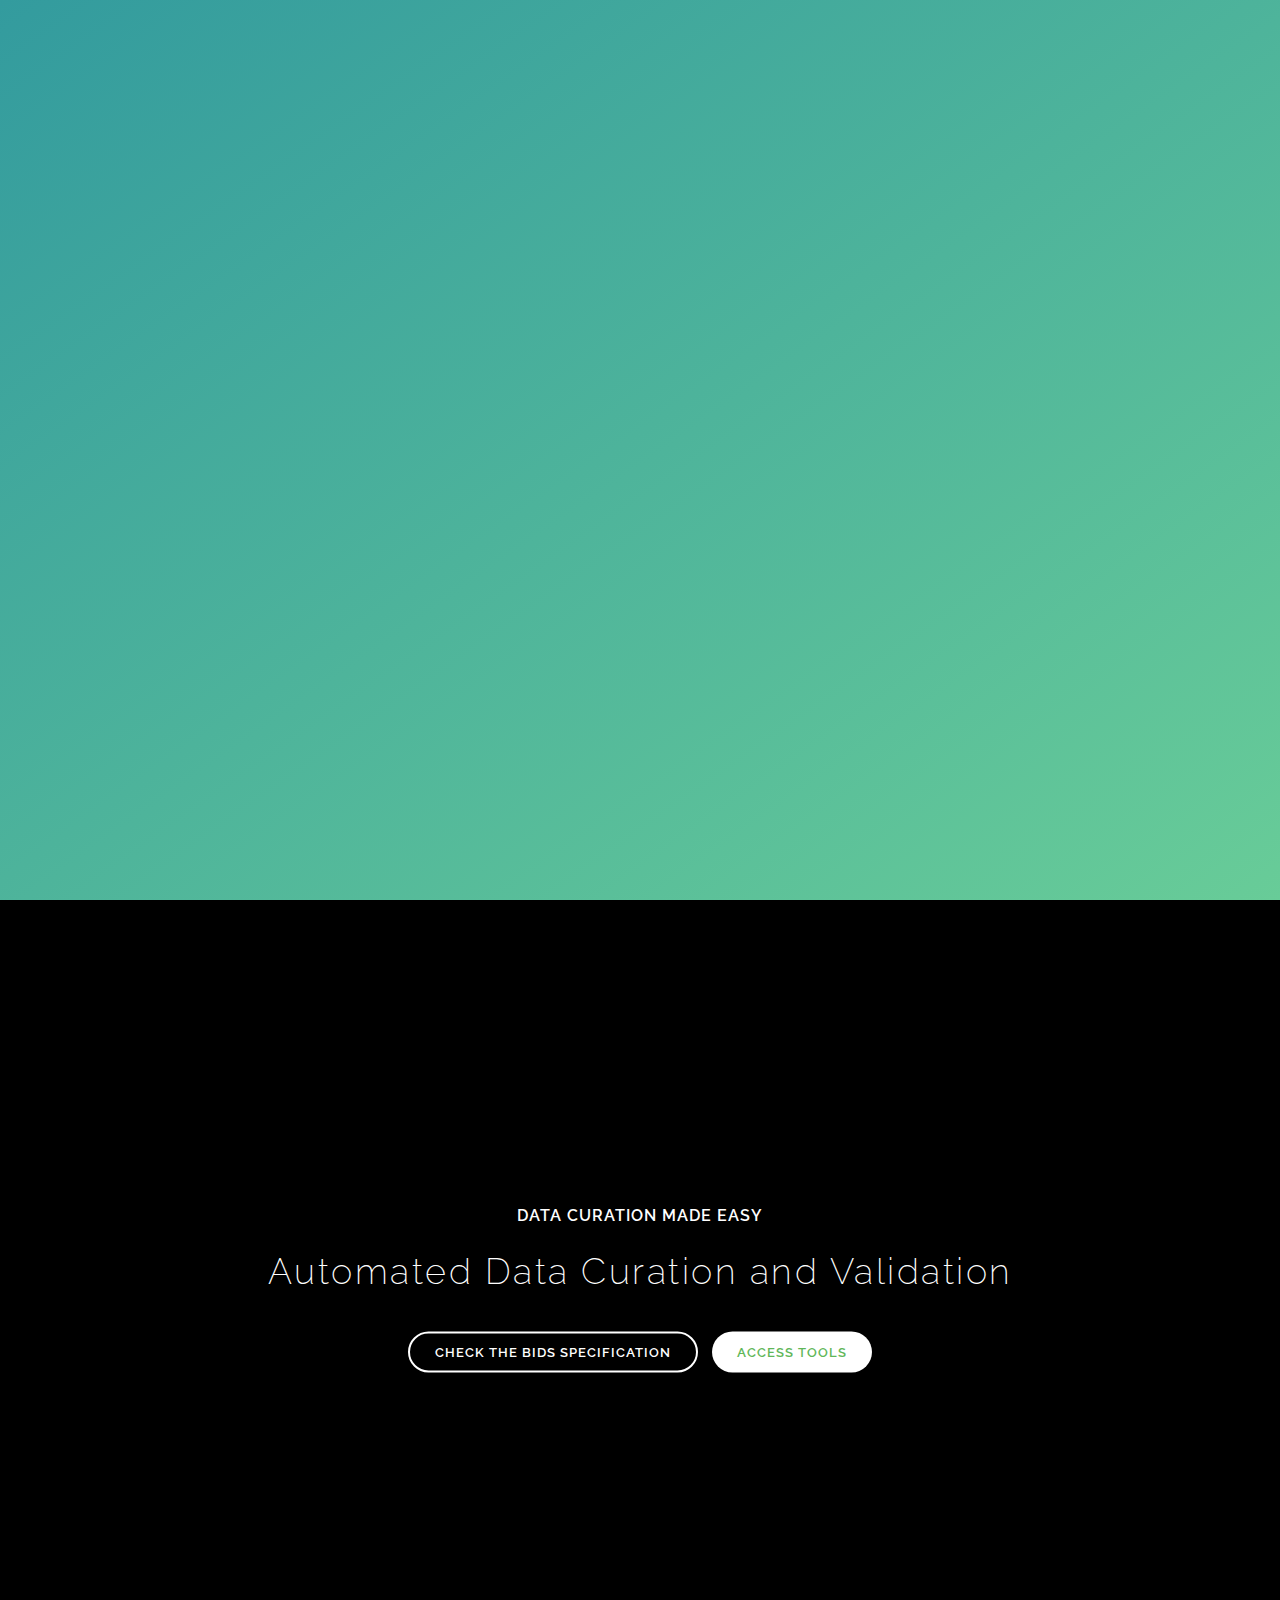
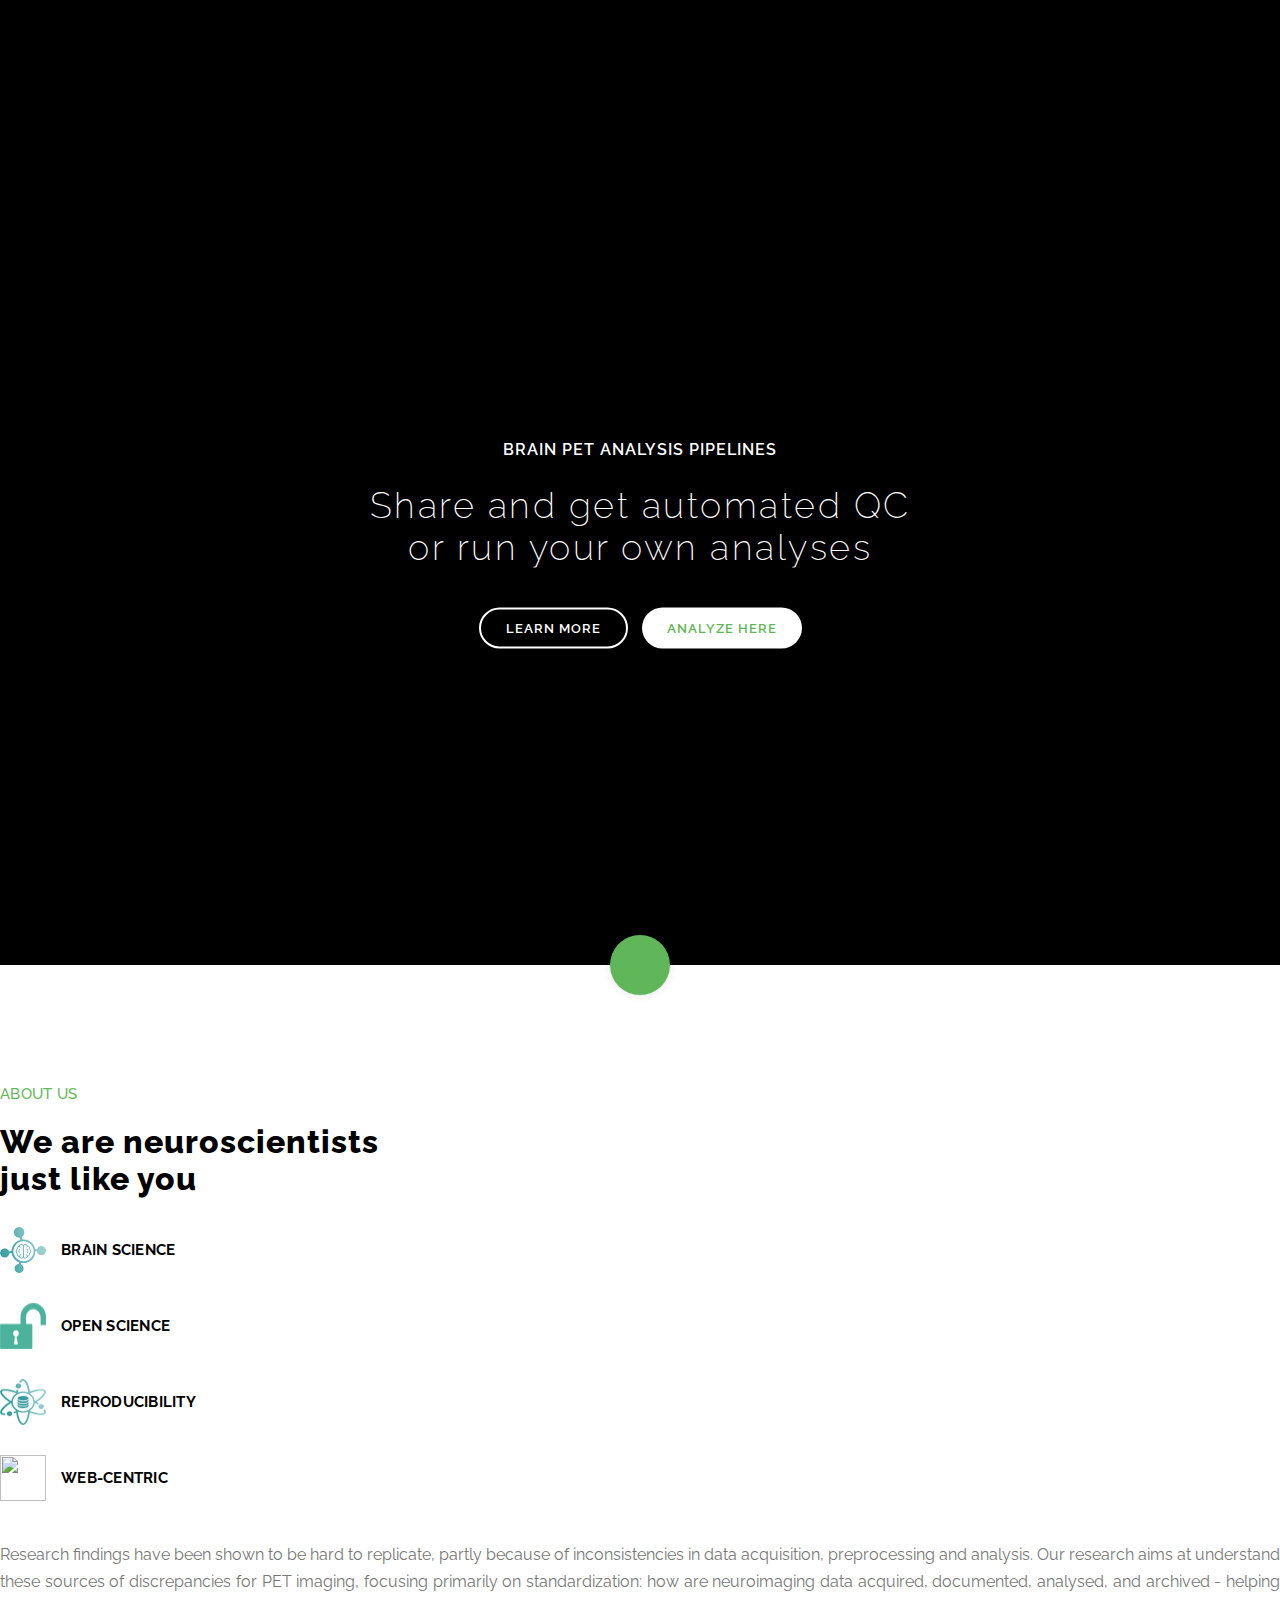
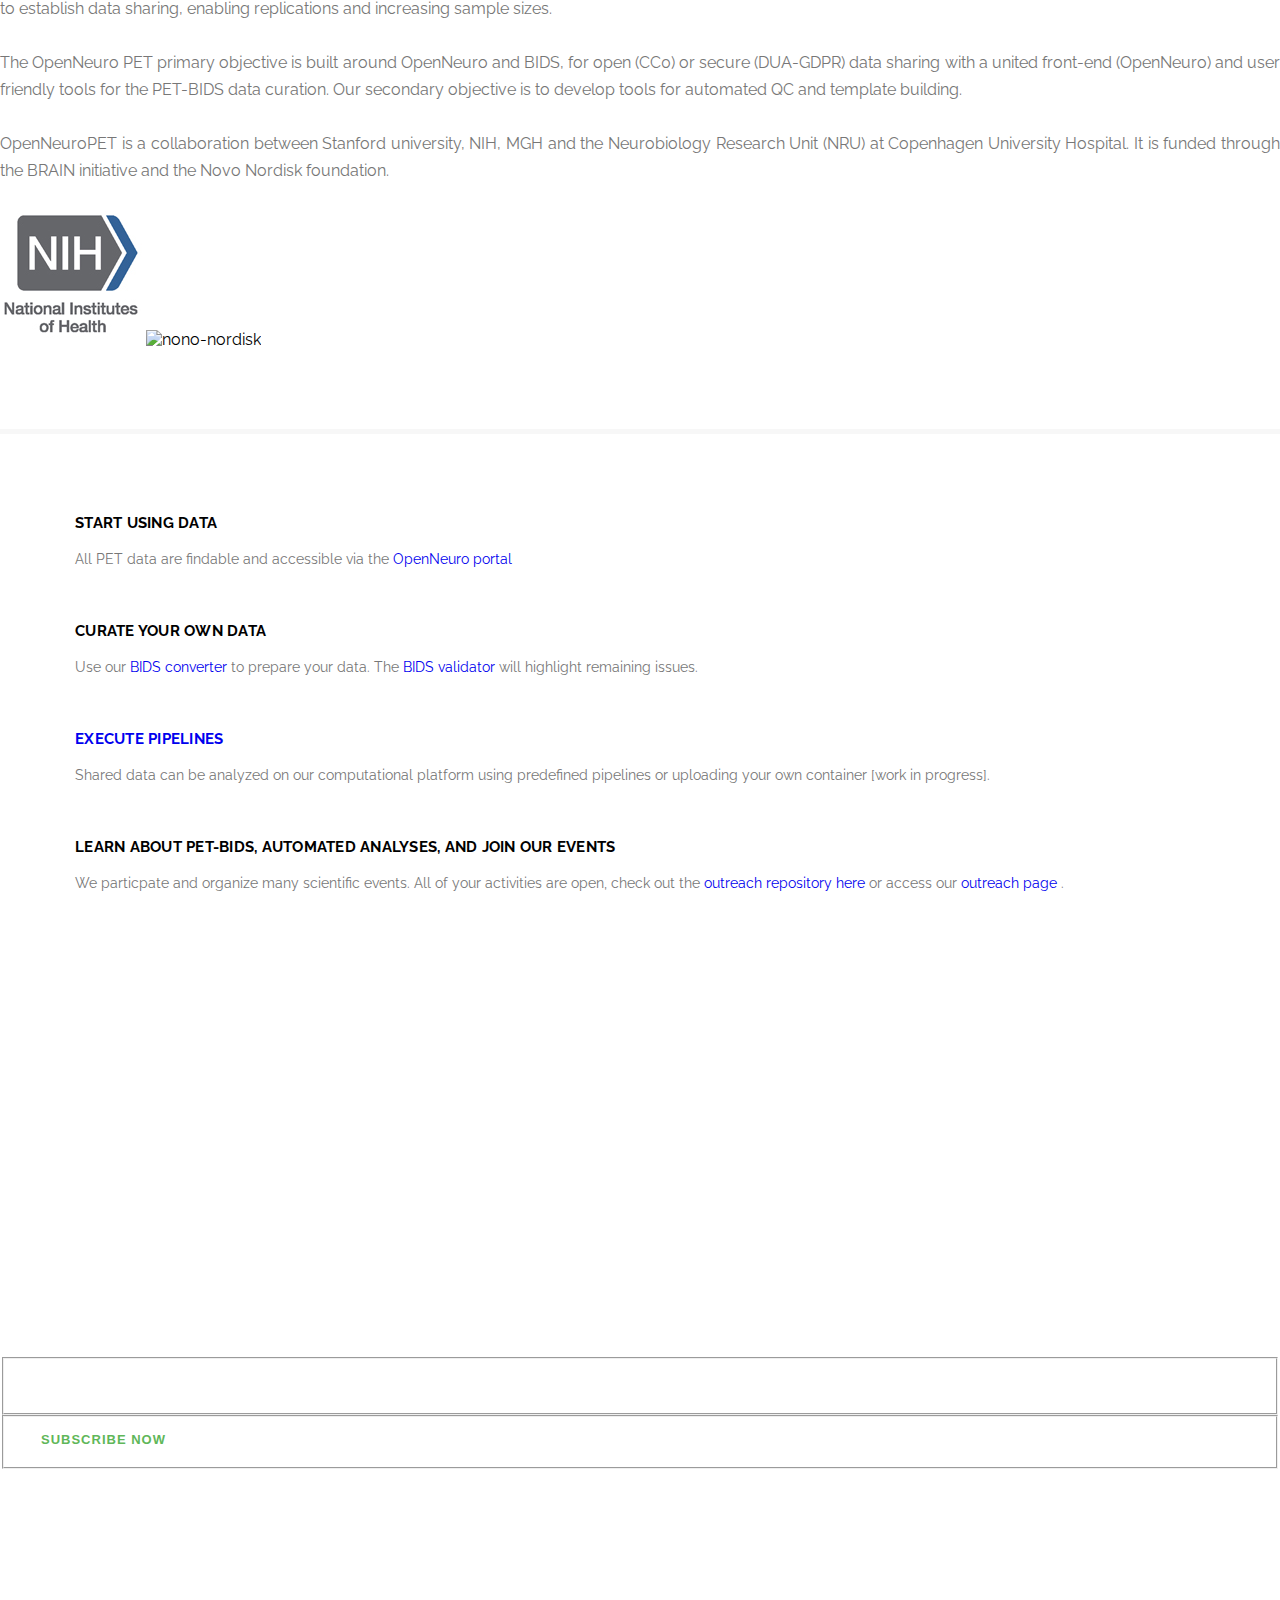
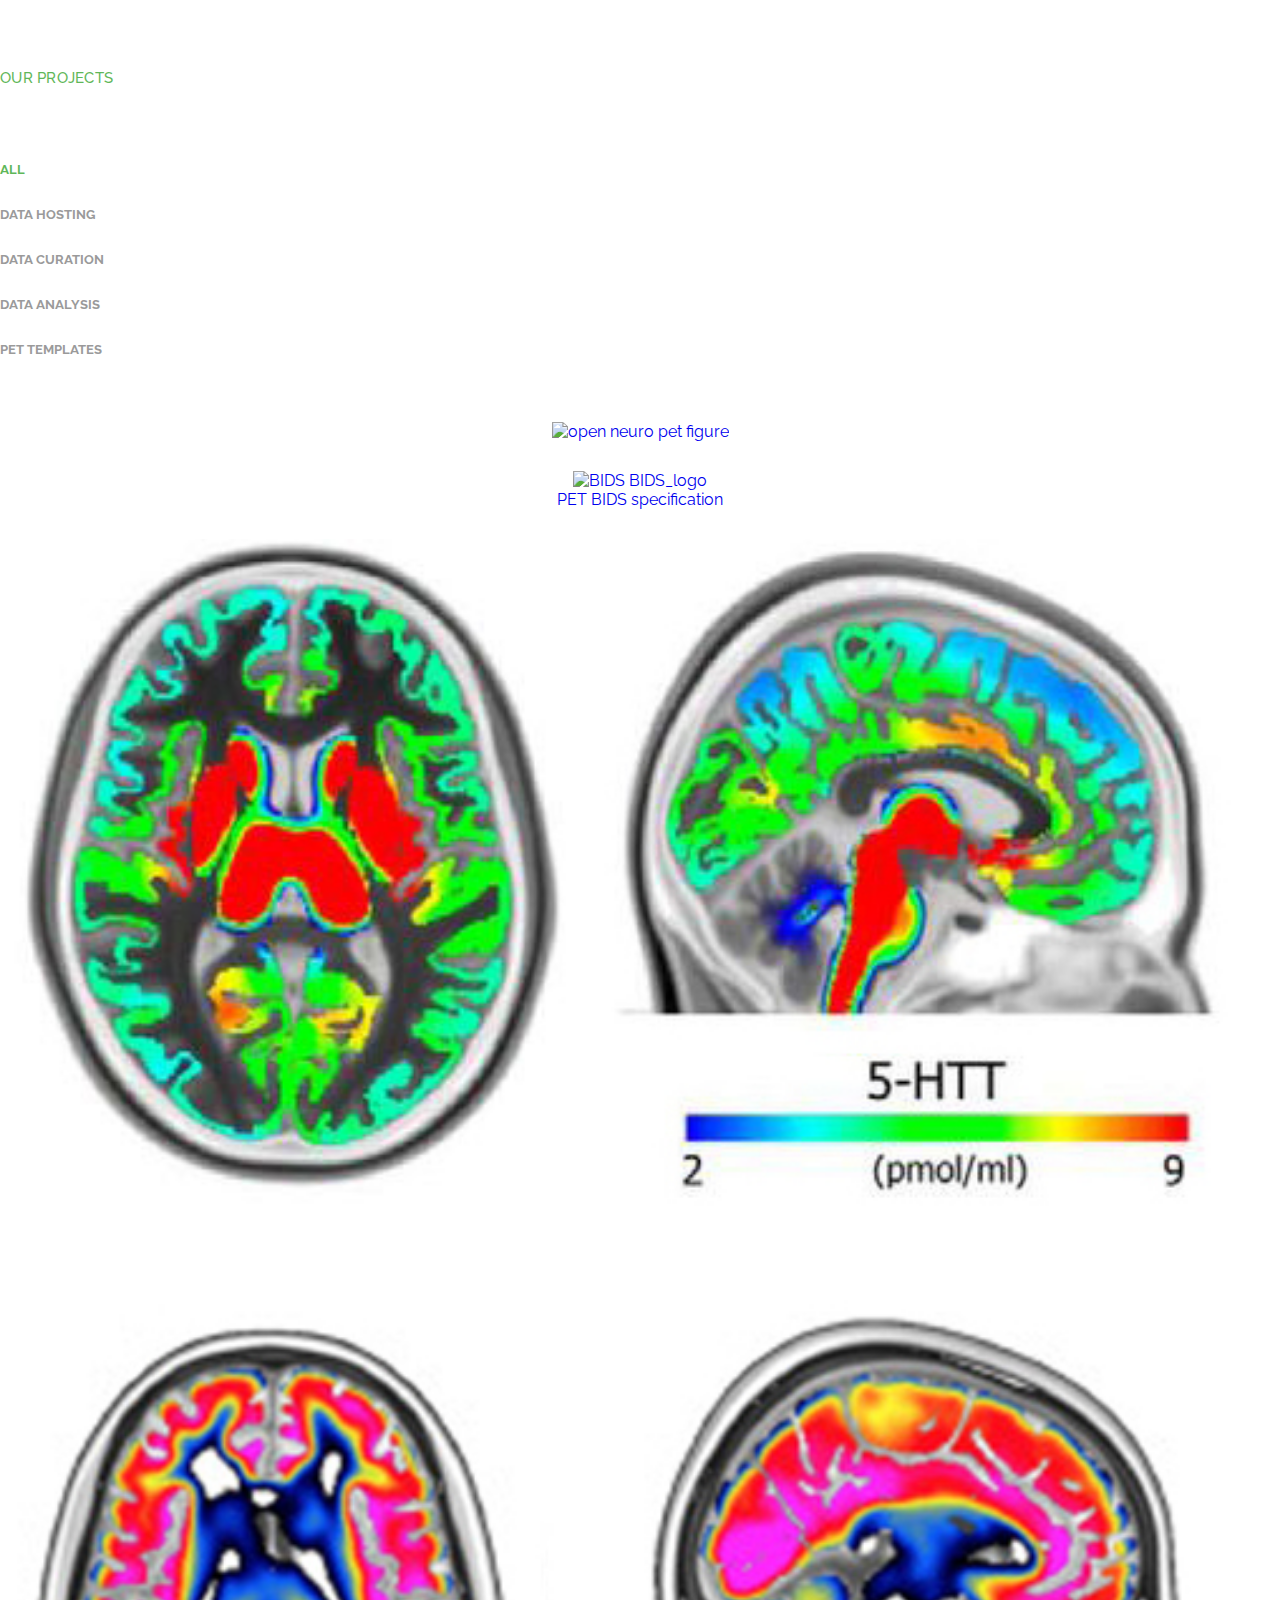
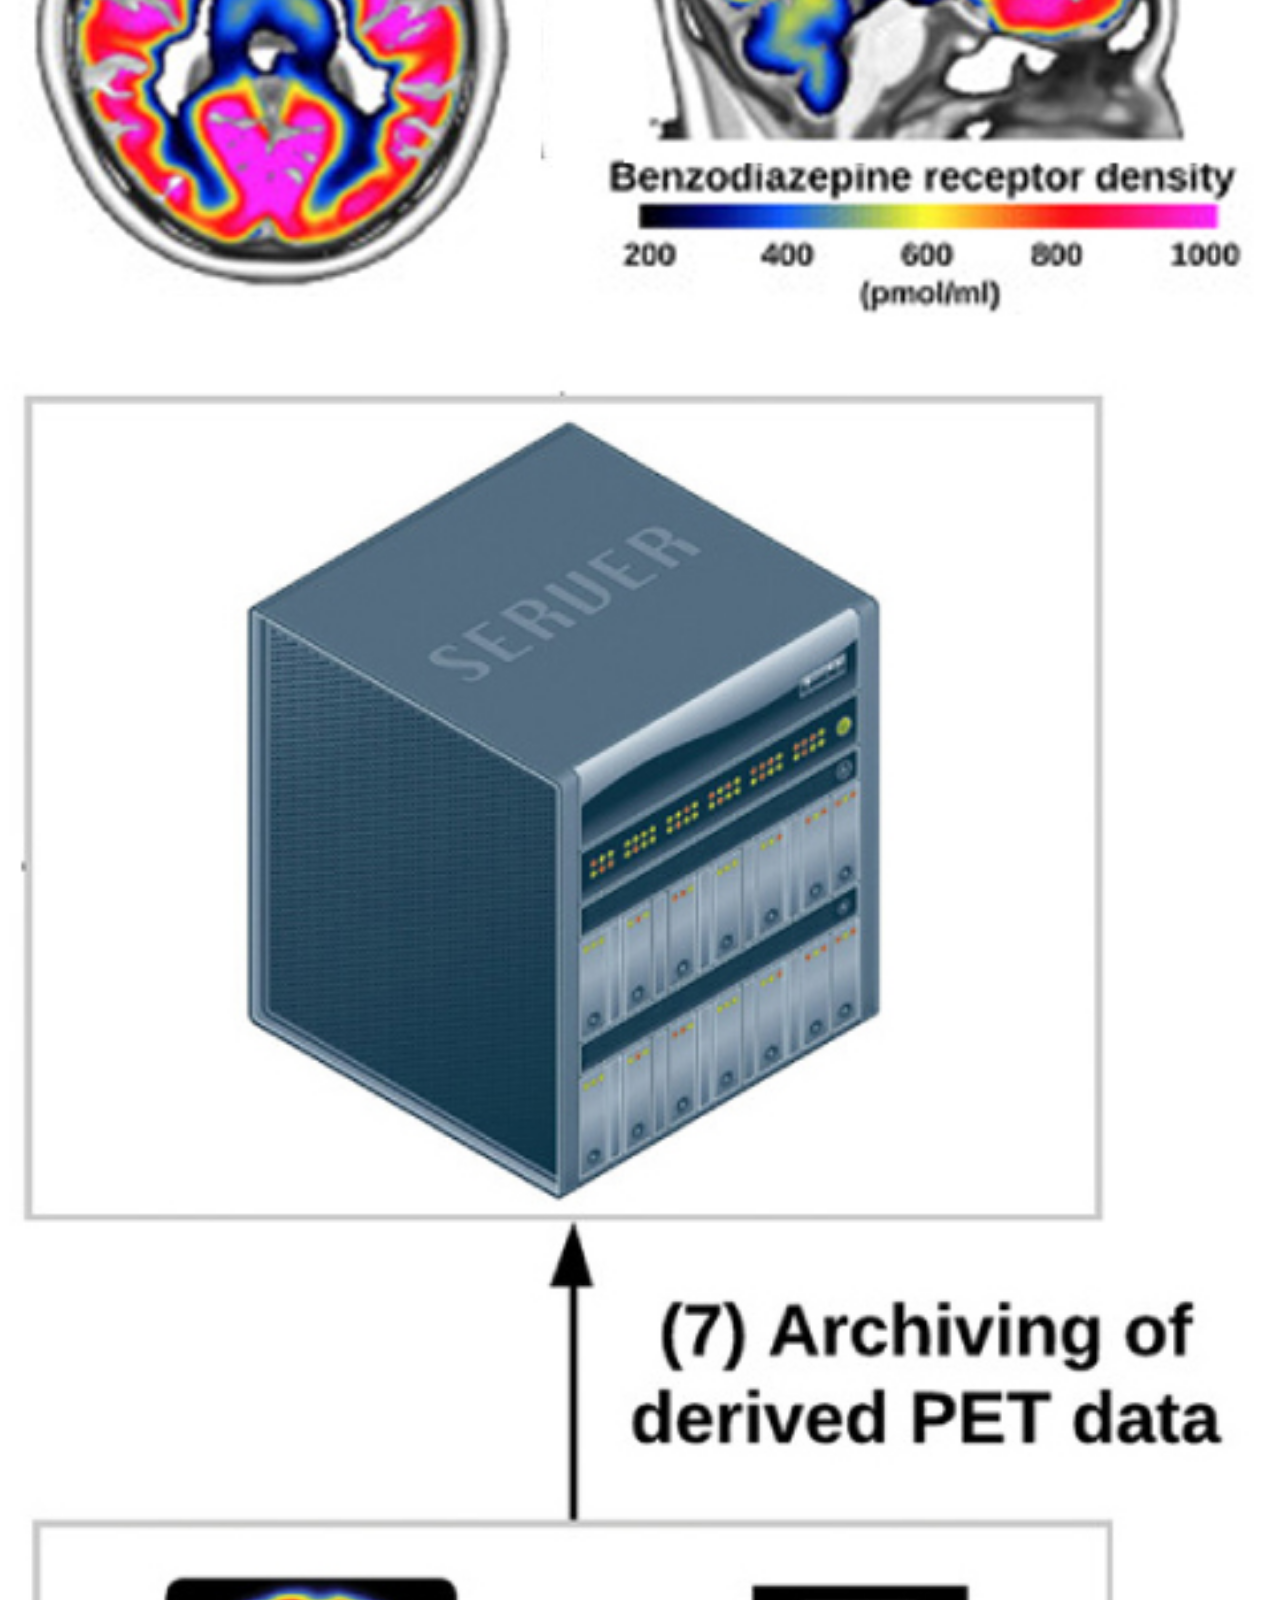
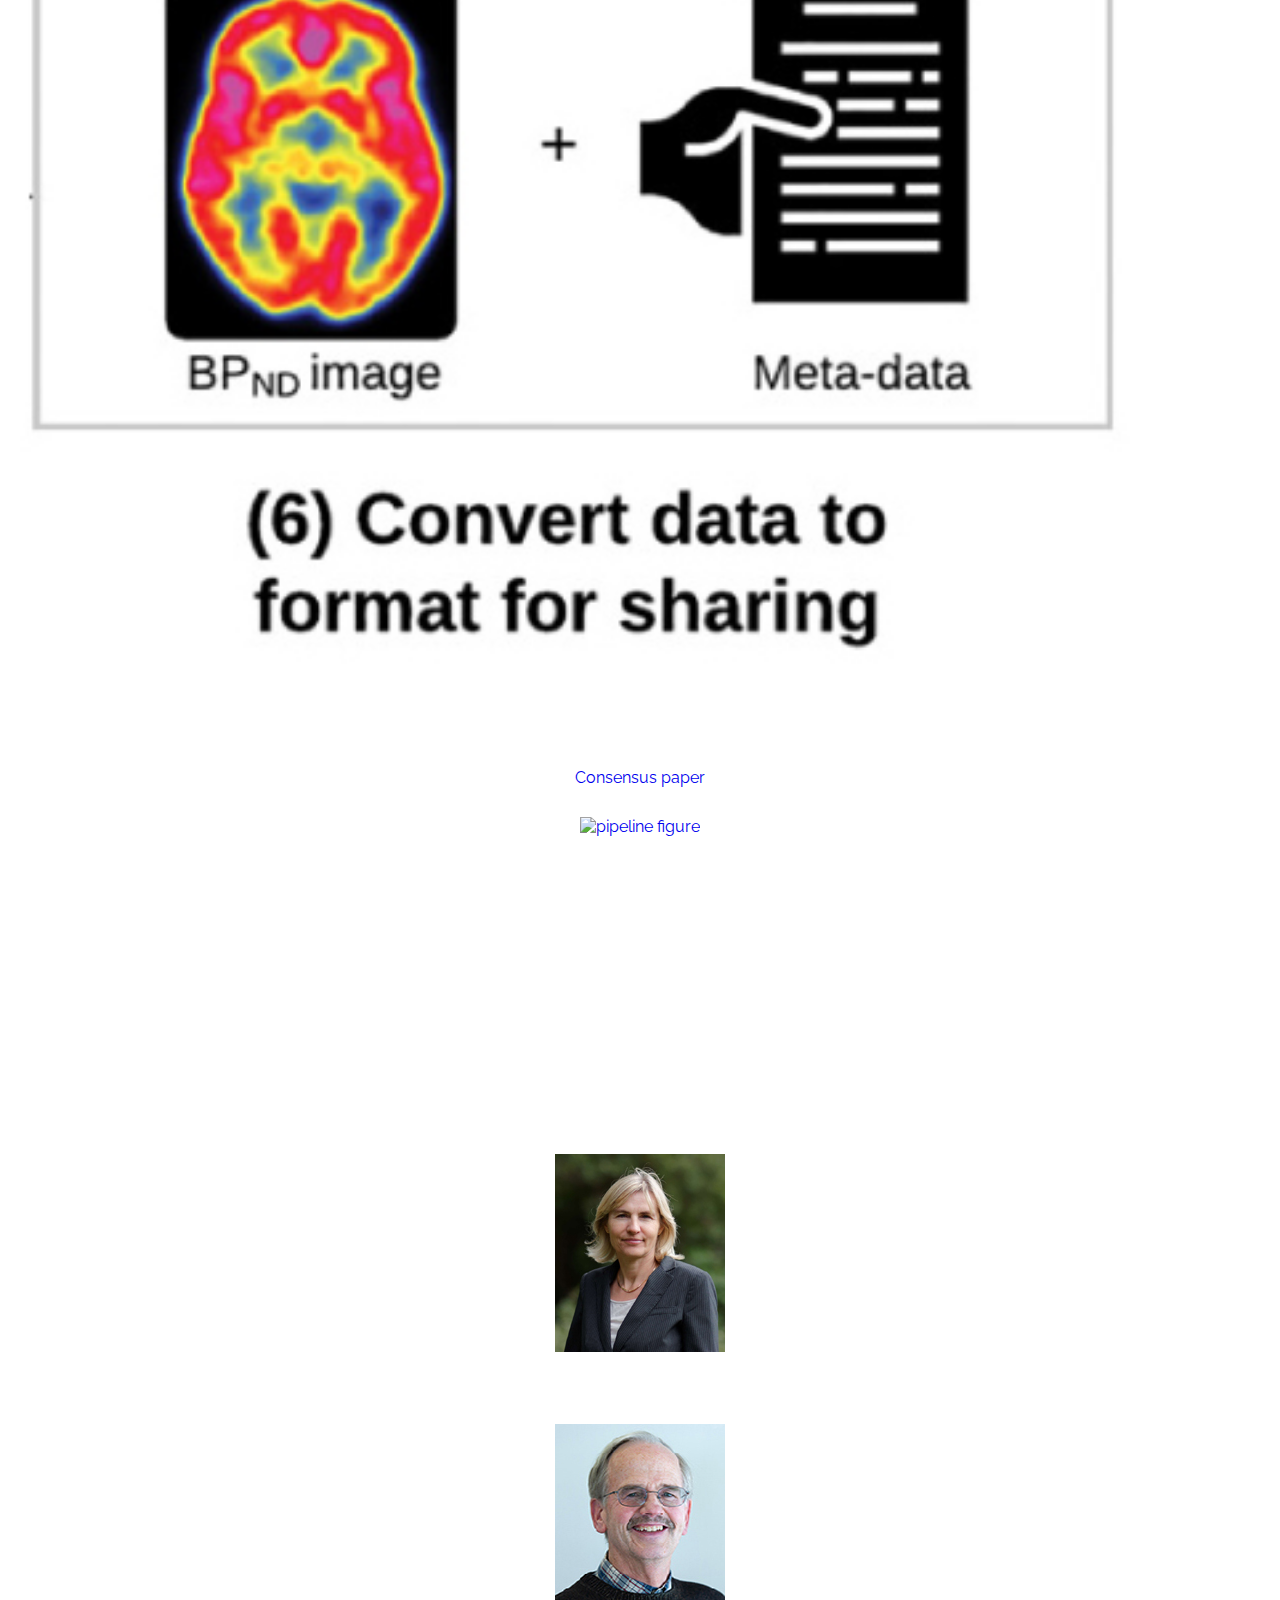
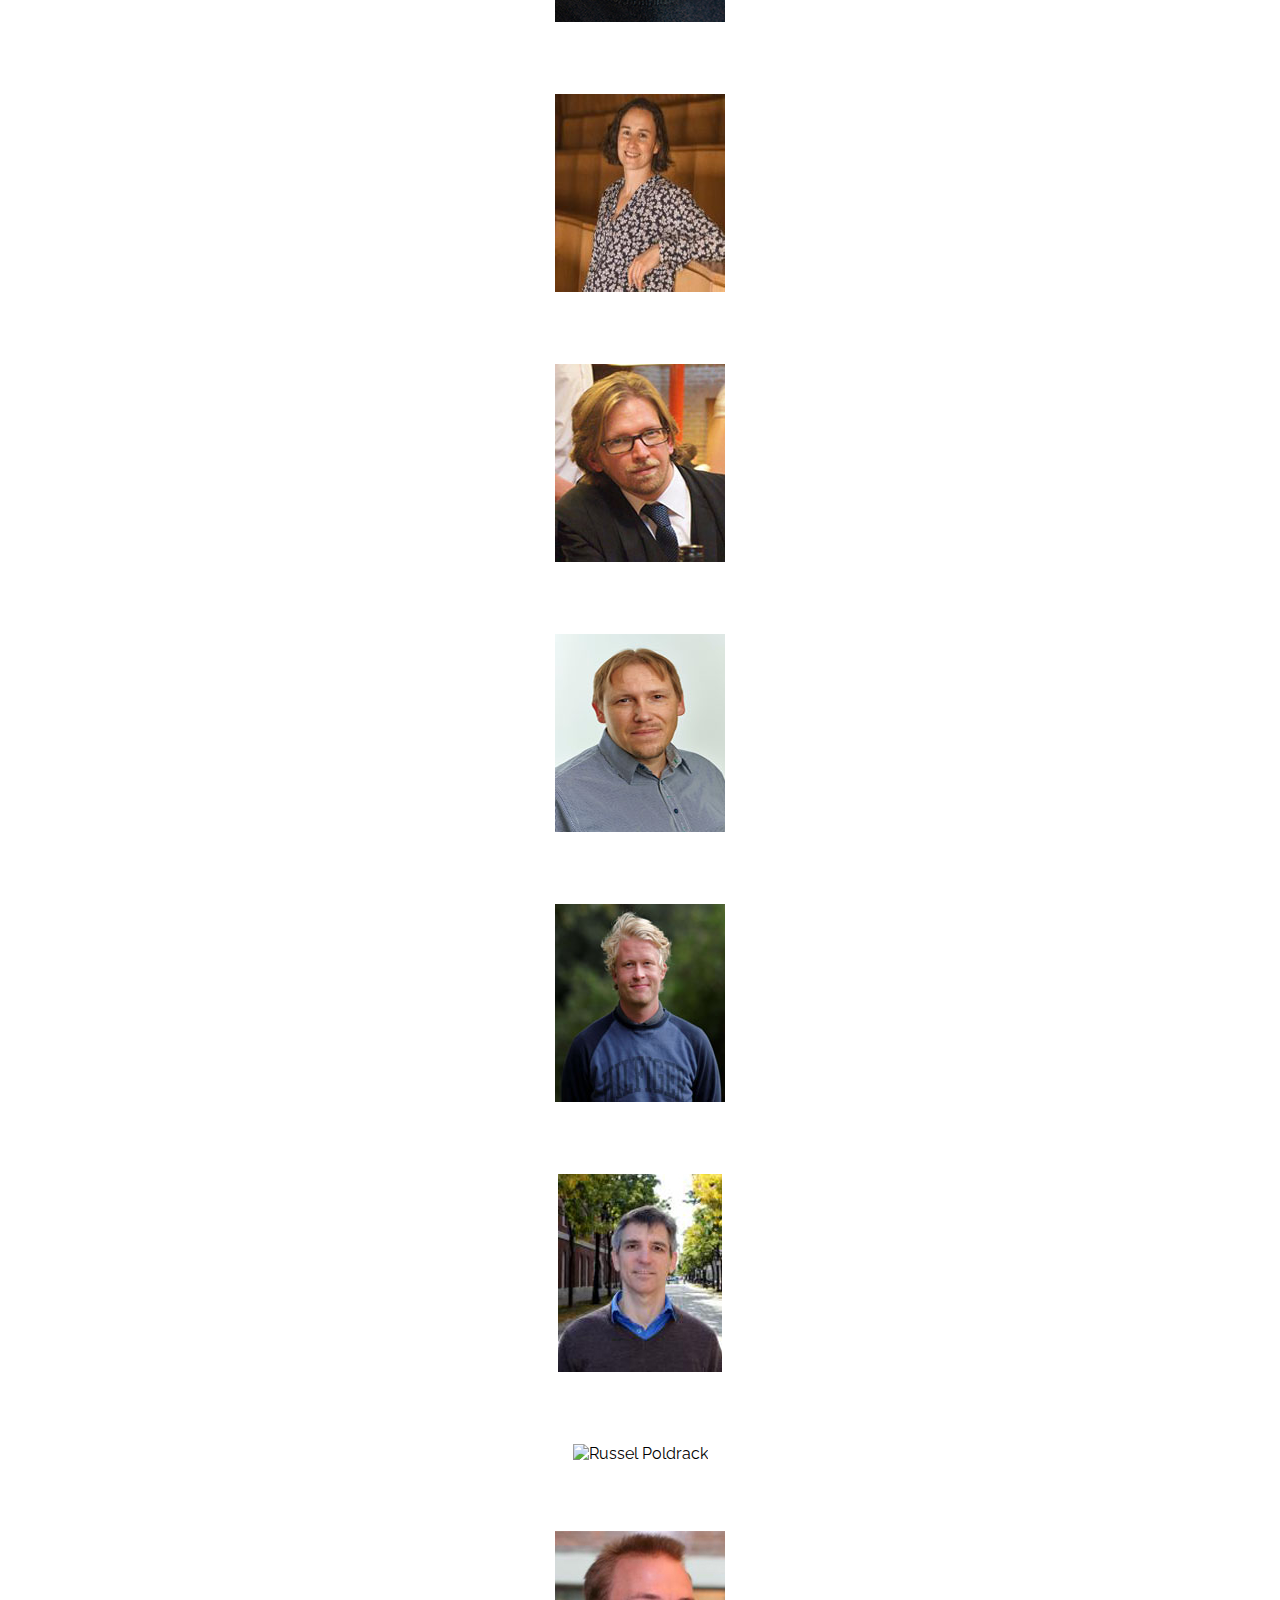
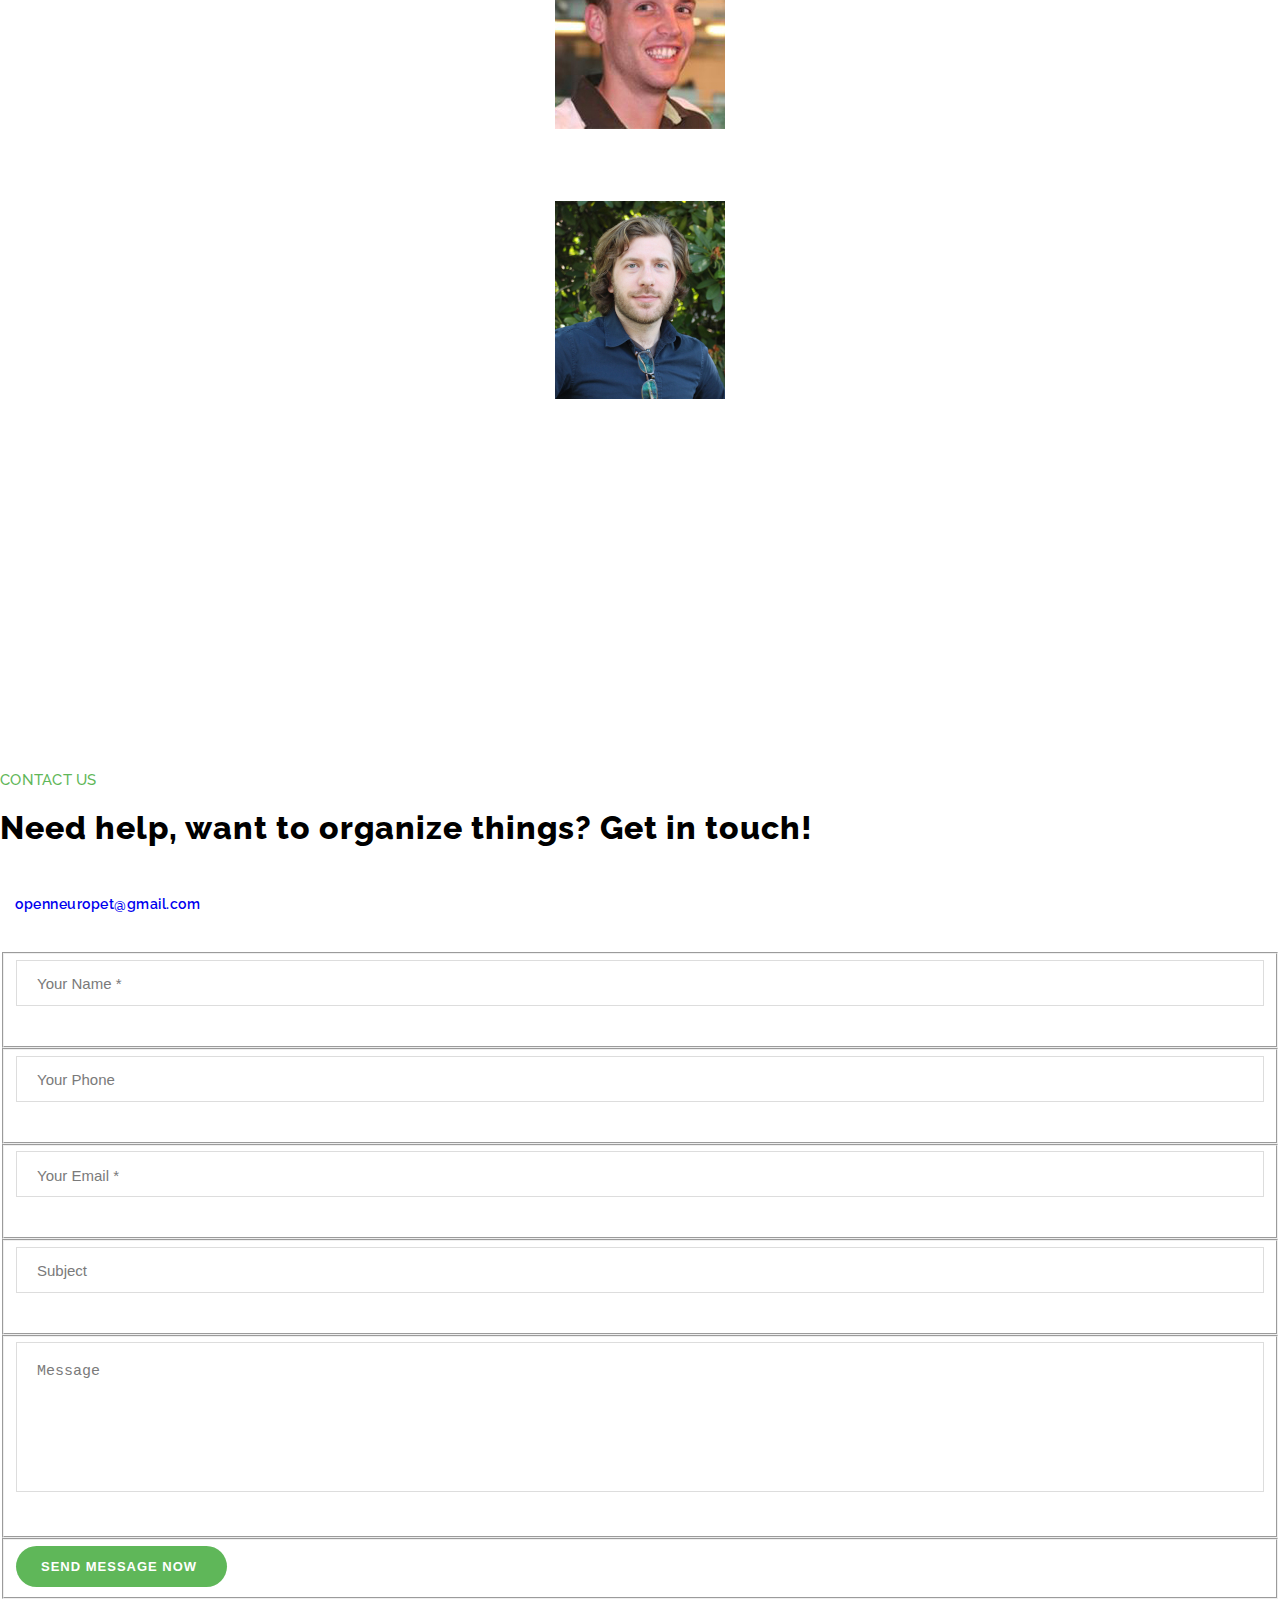
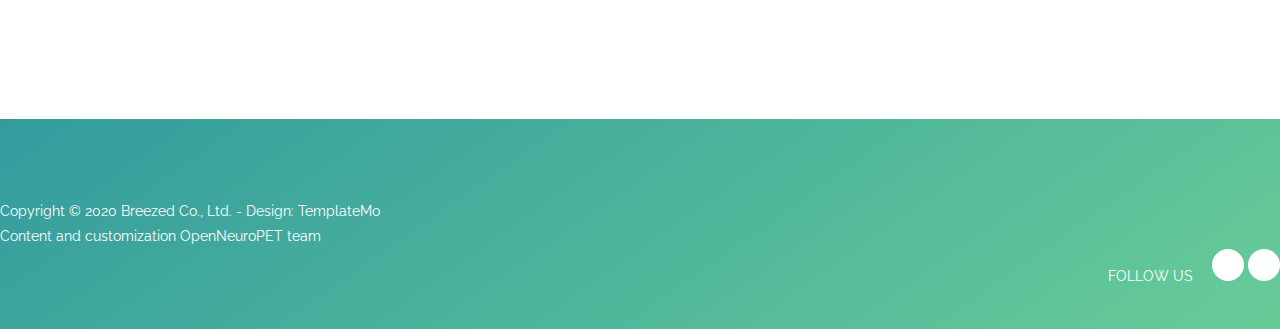
==== index.html @ 7298f186 "link to open neuro PET section" ====
<!DOCTYPE html>
<html lang="en">

  <head>

    <meta charset="utf-8">
    <meta name="viewport" content="width=device-width, initial-scale=1, shrink-to-fit=yes">
    <meta name="description" content="Open NeuroPET project description, BIDS standard">
    <meta name="author" content="Dr Cyril Pernet">
    <link href="https://fonts.googleapis.com/css?family=Raleway:100,200,300,400,500,600,700,800,900&display=swap" rel="stylesheet">
    <title>OpenNeuro PET</title>

<!--
Based on Breezed Template
https://templatemo.com/tm-543-breezed
-->
    <!-- Additional CSS Files -->
    <link rel="stylesheet" type="text/css" href="assets/css/bootstrap.min.css">
    <link rel="stylesheet" type="text/css" href="assets/css/font-awesome.css">
    <link rel="stylesheet" href="assets/css/templatemo-breezed.css">
    <link rel="stylesheet" href="assets/css/owl-carousel.css">
    <link rel="stylesheet" href="assets/css/lightbox.css">
    </head>

    <body>

    <!-- ***** Preloader Start ***** -->
    <div id="preloader">
        <div class="jumper">
            <div></div>
            <div></div>
            <div></div>
        </div>
    </div>
    <!-- ***** Preloader End ***** -->

    <!-- ***** Header Area Start ***** -->
    <header class="header-area header-sticky">
        <div class="container">
            <div class="row">
                <div class="col-12">
                    <nav class="main-nav">
                        <!-- ***** Logo Start ***** -->
                        <a href="index.html" class="logo">
                            Open NeuroPET
                        </a>
                        <!-- ***** Logo End ***** -->
                        <!-- ***** Menu Start ***** -->
                        <ul class="nav">
                            <li class="scroll-to-section"><a href="#top" class="active">Home</a></li>
                            <li class="scroll-to-section"><a href="#about">About</a></li>
                            <li class="submenu">
                                <a href="javascript:;">Activities</a>
                                <ul>
                                    <li><a href="#projects">At a glance</a></li>
                                    <li><a href="outreach_activities.html"
                                      target="_blank"> Talks, BrainHack, courses</a></li>
                                </ul>
                            </li>
                            <li class="submenu">
                                <a href="javascript:;">Work with Open Data</a>
                                <ul>
                                    <li><a href="https://openneuro.org/" target="_blank">Browse DataSets</a></li>
                                    <li><a href="https://bids-specification.readthedocs.io/en/stable/04-modality-specific-files/09-positron-emission-tomography.html"
                                      target="_blank"> Check the BIDS specification</a></li>
                                    <li><a href="https://github.com/openneuropet/templates"  target="_blank">Access our templates</a></li>
                                    <li><a href="https://github.com/openneuropet/issues-FAQ"  target="_blank">FAQ's</a></li>
                                </ul>
                            </li>
                            <li class="scroll-to-section"><a href="#contact-us">Contact Us</a></li>
                            <div class="search-icon">
                                <a href="#search"><i class="fa fa-search"></i></a>
                            </div>
                        </ul>
                        <a class='menu-trigger'>
                            <span>Menu</span>
                        </a>
                        <!-- ***** Menu End ***** -->
                    </nav>
                </div>
            </div>
        </div>
    </header>
    <!-- ***** Header Area End ***** -->

    <!-- ***** Search Area ***** -->
    <div id="search">
        <button type="button" class="close">×</button>
        <form id="contact" action="#" method="get">
            <fieldset>
                <input type="search" name="q" placeholder="SEARCH KEYWORD(s)" aria-label="Search through site content">
            </fieldset>
            <fieldset>
                <button type="submit" class="main-button">Search</button>
            </fieldset>
        </form>
    </div>

    <!-- ***** Main Banner Area Start ***** -->
    <div class="main-banner header-text" id="top">
        <div class="Modern-Slider">
          <!-- Item -->
          <div class="item">
            <div class="img-fill">
                <img src="assets/images/slide-01.jpg" alt="">
                <div class="text-content">
                  <h3>Welcome to Open NeuroPET</h3>
                  <h5>Share, Curate and Analyze </br> Brain Positron Emission Tomography Data</h5>
                    <a href="#about" class="main-stroked-button">Learn More</a>
                    <a href="https://openneuro.org/search/modality/pet" target="_blank" class="main-filled-button">Access Data Now</a>
                </div>
            </div>
          </div>
          <!-- // Item -->
          <!-- Item -->
          <div class="item">
            <div class="img-fill">
                <img src="assets/images/slide-02.jpg" alt="">
                <div class="text-content">
                  <h3>Data Curation made easy</h3>
                  <h5>Automated Data Curation and Validation</h5>
                  <a href="https://bids-specification.readthedocs.io/en/stable/" target="_blank" class="main-stroked-button">Check the BIDS Specification</a>
                  <a href="https://github.com/openneuropet/BIDS-converter" target="_blank" class="main-filled-button">Access tools</a>
                </div>
            </div>
          </div>
          <!-- // Item -->
          <!-- Item -->
          <div class="item">
            <div class="img-fill">
                <img src="assets/images/slide-03.jpg" alt="">
                <div class="text-content">
                  <h3>Brain PET analysis pipelines</h3>
                  <h5>Share and get automated QC </br> or run your own analyses</h5>
                  <a href="data_processing.html#about" class="main-stroked-button">Learn More</a>
                  <a href="data_processing.html#about" class="main-filled-button">Analyze here</a>
                </div>
            </div>
          </div>
          <!-- // Item -->
        </div>
    </div>
    <div class="scroll-down scroll-to-section"><a href="#about"><i class="fa fa-arrow-down"></i></a></div>
    <!-- ***** Main Banner Area End ***** -->

    <!-- ***** About Area Starts ***** -->
    <section class="section" id="about">
        <div class="container">
            <div class="row">
                <div class="col-lg-6 col-md-6 col-xs-12">
                    <div class="left-text-content">
                        <div class="section-heading">
                            <h6>About Us</h6>
                            <h2>We are neuroscientists <br/> just like you</h2>
                        </div>
                        <div class="row">
                            <div class="col-md-6 col-sm-6">
                                <div class="service-item">
                                    <img src="assets/images/mind-map.png" alt="">
                                    <h4>Brain science</h4>
                                </div>
                            </div>
                            <div class="col-md-6 col-sm-6">
                                <div class="service-item">
                                    <img src="assets/images/lock-open.png" alt="">
                                    <h4>Open Science</h4>
                                </div>
                            </div>
                            <div class="col-md-6 col-sm-6">
                                <div class="service-item">
                                    <img src="assets/images/data-science.png" alt="">
                                    <h4>Reproducibility</h4>
                                </div>
                            </div>
                            <div class="col-md-6 col-sm-6">
                                <div class="service-item">
                                    <img src="assets/images/contact-info-03.png" alt="">
                                    <h4>Web-centric</h4>
                                </div>
                            </div>
                        </div>
                    </div>
                </div>
                <div class="col-lg-6 col-md-6 col-xs-12">
                    <div class="right-text-content">
                        <p> Research findings have been shown to be hard to replicate, partly because 
                          of inconsistencies in data acquisition, preprocessing and analysis. Our 
                          research aims at understand these sources of discrepancies for PET imaging,
                          focusing primarily on standardization: how are neuroimaging data acquired, 
                          documented, analysed, and archived - helping to establish data sharing, 
                          enabling replications and increasing sample sizes. </br></br>
                          
                        The OpenNeuro PET primary objective is built around OpenNeuro and BIDS, for open (CC0) or secure (DUA-GDPR) data sharing
                        with a united front-end (OpenNeuro) and user friendly tools for the PET-BIDS data curation.
                        Our secondary objective is to develop tools for automated QC and template building.</br></br>
                        
                        OpenNeuroPET is a collaboration between Stanford university, NIH, MGH and the Neurobiology Research Unit (NRU) at Copenhagen University Hospital.
                        It is funded through the BRAIN initiative and the Novo Nordisk foundation. </p>
                        <li></br>
                          <img src="assets/images/NIH-Logo.jpg" alt="NIH">
                          <img src="assets/images/novo-nordisk-logo.jpg" alt="nono-nordisk">
                        </li>
                    </div>
                </div>
            </div>
        </div>
    </section>
    <!-- ***** About Area Ends ***** -->

    <!-- ***** Features Big Item Start ***** -->
    <section class="section" id="features">
        <div class="container">
            <div class="row">
                <div class="col-lg-4 col-md-8 col-sm-12 col-xs-12" data-scroll-reveal="enter left move 30px over 0.6s after 0.4s">
                    <div class="features-item">
                        <div class="features-icon">
                            <img src="assets/images/features-icon-1.png" alt="">
                        </div>
                        <div class="features-content">
                            <h4>Start Using Data</h4>
                            <p>All PET data are findable and accessible via the <a href="https://openneuro.org/" target="_blank"> OpenNeuro portal</a></p>
                        </div>
                    </div>
                </div>
                <div class="col-lg-4 col-md-8 col-sm-12 col-xs-12" data-scroll-reveal="enter bottom move 30px over 0.6s after 0.4s">
                    <div class="features-item">
                        <div class="features-icon">
                            <img src="assets/images/features-icon-1.png" alt="">
                        </div>
                        <div class="features-content">
                            <h4>Curate your own data</h4>
                            <p>Use our <a href="https://github.com/openneuropet/BIDS-converter" target="_blank">
                              BIDS converter</a> to prepare your data. The <a href = "https://bids-standard.github.io/bids-validator/"
                              target="_blank"> BIDS validator </a> will highlight remaining issues.</p>
                        </div>
                    </div>
                </div>
                <div class="col-lg-4 col-md-8 col-sm-12 col-xs-12" data-scroll-reveal="enter bottom move 30px over 0.6s after 0.4s">
                    <div class="features-item">
                        <div class="features-icon">
                            <img src="assets/images/features-icon-1.png" alt="">
                        </div>
                        <div class="features-content">
                            <h4><a href="data_processing.html">Execute pipelines</a></h4>
                            <p>Shared data can be analyzed on our computational platform using predefined pipelines
                              or uploading your own container [work in progress].</p>
                        </div>
                    </div>
                </div>
                <div class="col-lg-4 col-md-8 col-sm-12 col-xs-12" data-scroll-reveal="enter right move 30px over 0.6s after 0.4s">
                    <div class="features-item">
                        <div class="features-icon">
                            <img src="assets/images/features-icon-1.png" alt="">
                        </div>
                        <div class="features-content">
                            <h4>Learn about PET-BIDS, automated analyses, and join our events</h4>
                            <p>We particpate and organize many scientific events. All of your activities are open,
                            check out the <a href="https://github.com/openneuropet/outreach"> outreach repository here </a> 
                            or access our <a href="outreach_activities.html"> outreach page </a>.</p>
                        </div>
                    </div>
                </div>
            </div>
        </div>
    </section>
    <!-- ***** Features Big Item End ***** -->

    <!-- ***** Newsletters Start***** -->
    <section class="section" id="subscribe">
        <div class="container">
            <div class="row">
                <div class="col-lg-8 offset-lg-2">
                    <div class="section-heading">
                        <h6>Subscribe to the Newsletter</h6>
                        <h2>Keep informed of main events!</h2>
                    </div>
                    <div class="subscribe-content">
                        <p>It won't be the annoying weekly/monthy emails that clutter your email box.
                        When important things happen (e.g. major update, new tool, workshop) we'll let you know.</p>
                        <br\>
                        <p style="font-style: italic;">By subscribing you consent for Open NeuroPET to keep your email address for the purpose of news communication. 
                        Only your email is recorded and kept for as long as the project is running. It will not be shared by other parties, there is no other data 
                        processor than the Open NeuroPET team. You can withdraw at any time by sending us an email.</p>                   
                        <div class="subscribe-form">
                            <form id="subscribe-now" name="subscribe" action="https://formspree.io/f/xeqvodwe" method="post">
                                <div class="row">
                                    <div class="col-md-8 col-sm-12">
                                      <fieldset>
                                        <input name="email" type="text" id="email" placeholder="Enter your email..." required="">
                                      </fieldset>
                                    </div>
                                    <div class="col-md-4 col-sm-12">
                                      <fieldset>
                                        <button type="submit" name='submit' value="submit" id="form-submit" class="main-button">Subscribe Now</button>
                                      </fieldset>
                                    </div>
                                </div>
                            </form>
                        </div>
                    </div>
                </div>
            </div>
        </div>
    </section>
    <!-- ***** Newsletters Ends ***** -->

    <!-- ***** Projects Area Starts ***** -->
    <section class="section" id="projects">
      <div class="container">
        <div class="row">
            <div class="col-lg-3">
                <div class="section-heading">
                    <h6>Our Projects</h6>
                </div>
                <div class="filters">
                    <ul>
                        <li class="active" data-filter="*">All</li>
                        <li data-filter=".host">Data Hosting</li>
                        <li data-filter=".cur">Data Curation</li>
                        <li data-filter=".ana">Data Analysis</li>
                        <li data-filter=".tpl">PET Templates</li>
                    </ul>
                </div>
            </div> 
            <div class="col-lg-9">
                <div class="filters-content">
                    <div class="row grid">
                        <div class="col-lg-4 col-md-4 col-sm-6 col-xs-12 all host">
                          <div class="item">
                            <a href="assets/images/project-Pet-portal.jpg" data-lightbox="image-1" 
                            data-title="Part of OpenNeuro"><img src="assets/images/project-Pet-portal.jpg" alt="open neuro pet figure"></a>
                          </div>
                        </div>
                        <div class="col-lg-4 col-md-4 col-sm-6 col-xs-12 all cur">
                          <div class="item">
                            <a href="assets/images/project-BIDS_logo.jpg" data-lightbox="image-1" 
                            data-title="Contribute to BIDS standard: https://bids-specification.readthedocs.io/en/stable/">
                            <img src="assets/images/project-BIDS_logo.jpg" alt="BIDS BIDS_logo"></a>
                            <figcaption> <a href="https://bids-specification.readthedocs.io/en/stable/">PET BIDS specification</a> </figcaption>
                          </div>
                        </div>
                        <div class="col-lg-4 col-md-4 col-sm-6 col-xs-12 all tpl">
                          <div class="item">
                            <a href="assets/images/project-serotonin-large.jpg" data-lightbox="image-1" 
                            data-title="Creating templates: https://github.com/openneuropet/templates">
                            <img src="assets/images/project-serotonin.jpg" alt="serotonine atlas figure"></a>
                          </div>
                        </div>
                        <div class="col-lg-4 col-md-4 col-sm-6 col-xs-12 all tpl">
                          <div class="item">
                            <a href="assets/images/project-bzr-large.jpg" data-lightbox="image-1" 
                            data-title="Creating templates: https://github.com/openneuropet/templates">
                            <img src="assets/images/project-bzr.jpg" alt="GABA atlas figure"></a>
                          </div>
                        </div>
                        <div class="col-lg-4 col-md-4 col-sm-6 col-xs-12 all ana">
                          <div class="item">
                            <a href="assets/images/project-archival-large.jpg" data-lightbox="image-1"
                            data-title="Publication and archival consensus: https://journals.sagepub.com/doi/10.1177/0271678X20905433">
                            <img src="assets/images/project-archival.jpg" alt="archival figure"></a>
                            <figcaption> <a href="https://journals.sagepub.com/doi/10.1177/0271678X20905433">Consensus paper</a> </figcaption>
                          </div>
                        </div>
                        <div class="col-lg-4 col-md-4 col-sm-6 col-xs-12 all ana">
                          <div class="item">
                            <a href="assets/images/project-analysis.jpg" data-lightbox="image-1"
                            data-title="Developping pipelines"><img src="assets/images/project-analysis.jpg" alt="pipeline figure"></a>
                          </div>
                        </div>
                </div>
            </div>
        </div>
      </div>
    </section>
    <!-- ***** Projects Area Ends ***** -->

    <!-- ***** meet the Team Starts***** -->
    <section class="section" id="testimonials">
        <div class="container">
            <div class="row">
                <div class="col-lg-12">
                    <div class="section-heading">
                        <h6>Meet the Team</h6>
                    </div>
                </div>
                <div class="col-lg-12 col-md-12 col-sm-12 mobile-bottom-fix-big" data-scroll-reveal="enter left move 30px over 0.6s after 0.4s">
                    <div class="owl-carousel owl-theme">
                        <div class="item author-item">
                            <div class="member-thumb">
                                <img src="assets/images/M1_Gitte.jpg" alt="Gitte Moos Knudsen">
                                <div class="hover-effect">
                                    <div class="hover-content">
                                        <ul>
                                            <li><a href="https://nru.dk/index.php/staff-list/faculty/19-gitte-moos-knudsen/" target"_blank"><i class="fa fa-chain"></i></a></li>
                                            <li><a href="https://twitter.com/@GitteKnudsen2"><i class="fa fa-twitter"></i></a></li>
                                        </ul>
                                    </div>
                                </div>
                            </div>
                            <h4>Gitte Moos Knudsen</h4>
                            <span>Chair, Professor - NRU, UCPH</span>
                        </div>
                        <div class="item author-item">
                            <div class="member-thumb">
                                <img src="assets/images/M2_Bob.jpg" alt="bob Innis">
                                <div class="hover-effect">
                                    <div class="hover-content">
                                        <ul>
                                            <li><a href="https://www.nimh.nih.gov/research/research-conducted-at-nimh/principal-investigators/robert-innis.shtml"
                                              target="_blank"><i class="fa fa-chain"></i></a></li>
                                        </ul>
                                    </div>
                                </div>
                            </div>
                            <h4>Robert Innis</h4>
                            <span>Chief Section on PET Neuroimaging Sciences &
                                Molecular Imaging Branch - NIH</span>
                        </div>
                        <div class="item author-item">
                            <div class="member-thumb">
                                <img src="assets/images/M3_Melanie.jpg" alt="Melanie Ganz-Benjaminsen">
                                <div class="hover-effect">
                                    <div class="hover-content">
                                        <ul>
                                            <li><a href="https://nru.dk/index.php/staff-list/post-docs/62-melanie-ganz-benjaminsen/" target"_blank"><i class="fa fa-chain"></i></a></li>
                                            <li><a href="https://twitter.com/melanieganzben1"><i class="fa fa-twitter"></i></a></li>
                                        </ul>
                                    </div>
                                </div>
                            </div>
                            <h4>Melanie Ganz-Benjaminsen</h4>
                            <span>Assistant professor - NRU, UCPH</span>
                        </div>
                        <div class="item author-item">
                            <div class="member-thumb">
                                <img src="assets/images/M4_Adam.jpg" alt="Adam Thomas">
                                <div class="hover-effect">
                                    <div class="hover-content">
                                        <ul>
                                          <li><a href="https://www.nimh.nih.gov/research/research-conducted-at-nimh/principal-investigators/adam-g-thomas-phd.shtml" target"_blank"><i class="fa fa-chain"></i></a></li>
                                          <li><a href="https://twitter.com/damadam"><i class="fa fa-twitter"></i></a></li>
                                        </ul>
                                    </div>
                                </div>
                            </div>
                            <h4>Adam Thomas</h4>
                            <span>Director of Data Science and Sharing Team - NIH</span>
                        </div>
                        <div class="item author-item">
                            <div class="member-thumb">
                                <img src="assets/images/M5_Cyril.jpg" alt="Cyril Pernet">
                                <div class="hover-effect">
                                    <div class="hover-content">
                                        <ul>
                                          <li><a href="https://cpernet.github.io/" target"_blank"><i class="fa fa-chain"></i></a></li>
                                          <li><a href="https://twitter.com/CyrilRPernet"><i class="fa fa-twitter"></i></a></li>
                                        </ul>
                                    </div>
                                </div>
                            </div>
                            <h4>Cyril Pernet</h4>
                            <span>Senior Research Software Developer - NRU</span>
                        </div>
                        <div class="item author-item">
                            <div class="member-thumb">
                                <img src="assets/images/M6_Martin.jpg" alt="Martin Nørgaard">
                                <div class="hover-effect">
                                    <div class="hover-content">
                                        <ul>
                                          <li><a href="https://profiles.stanford.edu/martin-noergaard" target"_blank"><i class="fa fa-chain"></i></a></li>
                                          <li><a href="https://twitter.com/martinnorgaard"><i class="fa fa-twitter"></i></a></li>
                                        </ul>
                                    </div>
                                </div>
                            </div>
                            <h4>Martin Nørgaard</h4>
                            <span>Post Doc - NRU, Stanford</span>
                        </div>
                        <div class="item author-item">
                            <div class="member-thumb">
                                <img src="assets/images/M7_Doug.jpg" alt="Douglas Greve">
                                <div class="hover-effect">
                                    <div class="hover-content">
                                        <ul>
                                          <li><a href="https://www.nmr.mgh.harvard.edu/user/5652" target"_blank"><i class="fa fa-chain"></i></a></li>
                                        </ul>
                                    </div>
                                </div>
                            </div>
                            <h4>Douglas Greve</h4>
                            <span>Faculty, Martinos Centre, MGH</span>
                        </div>
                        <div class="item author-item">
                            <div class="member-thumb">
                                <img src="assets/images/M8_Russ.jpg" alt="Russel Poldrack">
                                <div class="hover-effect">
                                    <div class="hover-content">
                                        <ul>
                                          <li><a href="https://profiles.stanford.edu/russell-poldrack" target"_blank"><i class="fa fa-chain"></i></a></li>
                                          <li><a href="https://twitter.com/russpoldrack"><i class="fa fa-twitter"></i></a></li>
                                        </ul>
                                    </div>
                                </div>
                            </div>
                            <h4>Russel Poldrack</h4>
                            <span>Professor, Dpt of Psychology, Stanford</span>
                        </div>
                        <div class="item author-item">
                            <div class="member-thumb">
                                <img src="assets/images/M9_Paul.jpg" alt="Paul Wighton">
                                <div class="hover-effect">
                                    <div class="hover-content">
                                        <ul>
                                          <li><a href="https://www.linkedin.com/in/paul-wighton/" target"_blank"><i class="fa fa-chain"></i></a></li>
                                        </ul>
                                    </div>
                                </div>
                            </div>
                            <h4>Paul Wighton</h4>
                            <span>Senior R&D Engineer, Martinos Centre, MGH</span>
                        </div>
                        <div class="item author-item">
                            <div class="member-thumb">
                                <img src="assets/images/M10_Anthony.jpg" alt="Anthony Galassi">
                                <div class="hover-effect">
                                    <div class="hover-content">
                                        <ul>
                                          <li><a href="https://github.com/bendhouseart" target"_blank"><i class="fa fa-chain"></i></a></li>
                                        </ul>
                                    </div>
                                </div>
                            </div>
                            <h4>Anthony Galassi</h4>
                            <span>Computer Programmer - NIH</span>
                        </div>
                    </div>
                </div>
            </div>
        </div>
    </section>
    <!-- ***** meet the Team Ends ***** -->

    <!-- ***** Contact Us Area Starts ***** -->
    <section class="section" id="contact-us">
        <div class="container">
            <div class="row">
                <div class="col-lg-4 col-md-4 col-xs-12">
                    <div class="left-text-content">
                        <div class="section-heading">
                            <h6>Contact Us</h6>
                            <h2>Need help, want to organize things? Get in touch!</h2>
                        </div>
                        <ul class="contact-info">
                            <li><a href="mailto:openneuropet@gmail.com">
                              <img src="assets/images/contact-info-02.png" alt="">openneuropet@gmail.com</a></li>
                        </ul>
                    </div>
                </div>
                <div class="col-lg-8 col-md-8 col-xs-12">
                    <div class="contact-form">
                        <form id="contact" name="contact" action="https://formspree.io/f/moqyvbze" method="post">
                          <div class="row">
                            <div class="col-md-6 col-sm-12">
                              <fieldset>
                                <input name="name" type="text" id="name" placeholder="Your Name *" required="">
                              </fieldset>
                            </div>
                            <div class="col-md-6 col-sm-12">
                              <fieldset>
                                <input name="phone" type="text" id="phone" placeholder="Your Phone">
                              </fieldset>
                            </div>
                            <div class="col-md-6 col-sm-12">
                              <fieldset>
                                <input name="email" type="email" id="email" placeholder="Your Email *" required="">
                              </fieldset>
                            </div>
                            <div class="col-md-6 col-sm-12">
                              <fieldset>
                                <input name="subject" type="text" id="subject" placeholder="Subject">
                              </fieldset>
                            </div>
                            <div class="col-lg-12">
                              <fieldset>
                                <textarea name="message" rows="6" id="message" placeholder="Message" required=""></textarea>
                              </fieldset>
                            </div>
                            <div class="col-lg-12">
                              <fieldset>
                                <button type="submit" name='submit' value='submit' id="form-submit" class="main-button-icon">Send Message Now <i class="fa fa-arrow-right"></i></button>
                              </fieldset>
                            </div>
                          </div>
                        </form>
                    </div>
                </div>
            </div>
        </div>
    </section>
    <!-- ***** Contact Us Area Ends ***** -->

    <!-- ***** Footer Start ***** -->
    <footer>
        <div class="container">
            <div class="row">
                <div class="col-lg-6 col-xs-12">
                    <div class="left-text-content">
                        <p>Copyright &copy; 2020 Breezed Co., Ltd.
                        - Design: <a rel="nofollow noopener" href="https://templatemo.com" target="_blank">TemplateMo</a></p>
                        <p>Content and customization OpenNeuroPET team</p>
                    </div>
                </div>
                <div class="col-lg-6 col-xs-12">
                    <div class="right-text-content">
                            <ul class="social-icons">
                                <li><p>Follow Us</p></li>
                                <li><a rel="nofollow" href="https://twitter.com/OpenNeuroPET" target="_blank"><i class="fa fa-twitter"></i></a></li>
                                <li><a rel="nofollow" href="https://www.youtube.com/channel/UCg3ruJDBLhi9gWx35uSUpew" target="_blank"><i class="fa fa-youtube"></i></a></li>
                            </ul>
                    </div>
                </div>
            </div>
        </div>
    </footer>

    <!-- jQuery -->
    <script src="assets/js/jquery-2.1.0.min.js"></script>

    <!-- Bootstrap -->
    <script src="assets/js/popper.js"></script>
    <script src="assets/js/bootstrap.min.js"></script>

    <!-- Plugins -->
    <script src="assets/js/owl-carousel.js"></script>
    <script src="assets/js/scrollreveal.min.js"></script>
    <script src="assets/js/waypoints.min.js"></script>
    <script src="assets/js/jquery.counterup.min.js"></script>
    <script src="assets/js/imgfix.min.js"></script>
    <script src="assets/js/slick.js"></script>
    <script src="assets/js/lightbox.js"></script>
    <script src="assets/js/isotope.js"></script>

    <!-- Global Init -->
    <script src="assets/js/custom.js"></script>

    <script>

        $(function() {
            var selectedClass = "";
            $("p").click(function(){
            selectedClass = $(this).attr("data-rel");
            $("#portfolio").fadeTo(50, 0.1);
                $("#portfolio div").not("."+selectedClass).fadeOut();
            setTimeout(function() {
              $("."+selectedClass).fadeIn();
              $("#portfolio").fadeTo(50, 1);
            }, 500);

            });
        });

    </script>

  </body>
</html>
---- assets/css/templatemo-breezed.css ----
/*

Breezed Template

https://templatemo.com/tm-543-breezed

*/

/* ---------------------------------------------
Table of contents
------------------------------------------------
01. font & reset css
02. reset
03. global styles
04. header
05. banner
06. features
07. testimonials
08. contact
09. footer
10. preloader
11. search
12. portfolio

--------------------------------------------- */
/*
---------------------------------------------
font & reset css
---------------------------------------------
*/
@import url("https://fonts.googleapis.com/css?family=Poppins:100,200,300,400,500,600,700,800,900");
/*
---------------------------------------------
reset
---------------------------------------------
*/
html, body, div, span, applet, object, iframe, h1, h2, h3, h4, h5, h6, p, blockquote, div
pre, a, abbr, acronym, address, big, cite, code, del, dfn, em, font, img, ins, kbd, q,
s, samp, small, strike, strong, sub, sup, tt, var, b, u, i, center, dl, dt, dd, ol, ul, li,
figure, header, nav, section, article, aside, footer, figcaption {
  margin: 0;
  padding: 0;
  border: 0;
  outline: 0;
}

.clearfix:after {
  content: ".";
  display: block;
  clear: both;
  visibility: hidden;
  line-height: 0;
  height: 0;
}

.clearfix {
  display: inline-block;
}

html[xmlns] .clearfix {
  display: block;
}

* html .clearfix {
  height: 1%;
}

ul, li {
  padding: 0;
  margin: 0;
  list-style: none;
}

header, nav, section, article, aside, footer, hgroup {
  display: block;
}

* {
  box-sizing: border-box;
}

html, body {
  font-family: 'Raleway', sans-serif;
  font-weight: 400;
  background-color: #fff;
  font-size: 16px;
  -ms-text-size-adjust: 100%;
  -webkit-font-smoothing: antialiased;
  -moz-osx-font-smoothing: grayscale;
  text-align: justify;
}

a {
  text-decoration: none !important;
}

h1, h2, h3, h4, h5, h6 {
  margin-top: 0px;
  margin-bottom: 0px;
}

ul {
  margin-bottom: 0px;
}

p {
  font-size: 14px;
  line-height: 25px;
  color: #777;
}

/*
---------------------------------------------
global styles
---------------------------------------------
*/
html,
body {
  background: #fff;
  font-family: 'Raleway', sans-serif;
}

::selection {
  background: #5fb759;
  color: #fff;
}

::-moz-selection {
  background: #5fb759;
  color: #fff;
}

@media (max-width: 991px) {
  html, body {
    overflow-x: hidden;
  }
  .mobile-top-fix {
    margin-top: 30px;
    margin-bottom: 0px;
  }
  .mobile-bottom-fix {
    margin-bottom: 30px;
  }
  .mobile-bottom-fix-big {
    margin-bottom: 60px;
  }
}

@media(max-width: 767px){
 .Modern-Slider .text-content {
    display: flex;
    flex-direction: column;
 }
}

a.main-stroked-button {
  font-size: 13px;
  border-radius: 25px;
  padding: 11px 25px;
  background-color: transparent;
  border: 2px solid #fff;
  text-transform: uppercase;
  color: #fff;
  font-weight: 600;
  letter-spacing: 1px;
  -webkit-transition: all 0.3s ease 0s;
  -moz-transition: all 0.3s ease 0s;
  -o-transition: all 0.3s ease 0s;
  transition: all 0.3s ease 0s;
}

a.main-stroked-button:hover {
  background-color: #fff;
  color: #5fb759;
}

a.main-filled-button {
  font-size: 13px;
  border-radius: 25px;
  padding: 13px 25px;
  background-color: #fff;
  text-transform: uppercase;
  color: #5fb759;
  font-weight: 600;
  letter-spacing: 1px;
  -webkit-transition: all 0.3s ease 0s;
  -moz-transition: all 0.3s ease 0s;
  -o-transition: all 0.3s ease 0s;
  transition: all 0.3s ease 0s;
}

a.main-filled-button:hover {
  color: #fff;
  background-color: #5fb759;
}

a.main-button-icon {
  font-size: 13px;
  border-radius: 25px;
  padding: 13px 25px;
  background-color: #5fb759;
  text-transform: uppercase;
  color: #fff;
  font-weight: 600;
  letter-spacing: 1px;
  -webkit-transition: all 0.3s ease 0s;
  -moz-transition: all 0.3s ease 0s;
  -o-transition: all 0.3s ease 0s;
  transition: all 0.3s ease 0s;
}

a.main-button-icon i {
  margin-left: 5px;
  -webkit-transition: all 0.3s ease-in-out 0s;
  -moz-transition: all 0.3s ease-in-out 0s;
  -o-transition: all 0.3s ease-in-out 0s;
  transition: all 0.3s ease-in-out 0s;
}

a.main-button-icon:hover i {
  padding-left: 5px;
}

button.main-button {
  outline: none;
  border: none;
  cursor: pointer;
  font-size: 13px;
  border-radius: 25px;
  padding: 10px 25px;
  background-color: #fff;
  text-transform: uppercase;
  color: #5fb759;
  font-weight: 600;
  letter-spacing: 1px;
  -webkit-transition: all 0.3s ease 0s;
  -moz-transition: all 0.3s ease 0s;
  -o-transition: all 0.3s ease 0s;
  transition: all 0.3s ease 0s;
}

button.main-button:hover {
  color: #fff;
  background-color: #5fb759;
}

button.main-button-icon {
  border: none;
  outline: none;
  font-size: 13px;
  border-radius: 25px;
  padding: 13px 25px;
  background-color: #5fb759;
  text-transform: uppercase;
  color: #fff;
  font-weight: 600;
  letter-spacing: 1px;
  -webkit-transition: all 0.3s ease 0s;
  -moz-transition: all 0.3s ease 0s;
  -o-transition: all 0.3s ease 0s;
  transition: all 0.3s ease 0s;
}

button.main-button-icon i {
  margin-left: 5px;
  -webkit-transition: all 0.3s ease-in-out 0s;
  -moz-transition: all 0.3s ease-in-out 0s;
  -o-transition: all 0.3s ease-in-out 0s;
  transition: all 0.3s ease-in-out 0s;
}

button.main-button-icon:hover i {
  padding-left: 5px;
}

a.text-button-icon {
  text-transform: uppercase;
  color: #1e1e1e;
  font-size: 13px;
  font-weight: 600;
  letter-spacing: 1px;
  -webkit-transition: all 0.3s ease 0s;
  -moz-transition: all 0.3s ease 0s;
  -o-transition: all 0.3s ease 0s;
  transition: all 0.3s ease 0s;
}

a.text-button-icon i {
  margin-left: 5px;
  -webkit-transition: all 0.3s ease-in-out 0s;
  -moz-transition: all 0.3s ease-in-out 0s;
  -o-transition: all 0.3s ease-in-out 0s;
  transition: all 0.3s ease-in-out 0s;
}

a.text-button-icon:hover {
  color: #5fb759;
}

a.text-button-icon:hover i {
  padding-left: 5px;
}


.section-heading h6 {
  font-size: 15px;
  font-weight: 500;
  text-transform: uppercase;
  letter-spacing: 0.25px;
  margin-top: 0px;
  margin-bottom: 0px;
}

.section-heading h2 {
  font-size: 32px;
  font-weight: 800;
  letter-spacing: 1px;
  margin-top: 20px;
  margin-bottom: 0px;
}


/*
---------------------------------------------
header
---------------------------------------------
*/

.background-header {
  background-color: #fff;
  height: 80px!important;
  position: fixed!important;
  top: 0px;
  left: 0px;
  right: 0px;
  box-shadow: 0px 0px 10px rgba(0,0,0,0.15)!important;
}

.background-header .logo,
.background-header .main-nav .nav li a {
  color: #1e1e1e!important;
}

.background-header .main-nav .nav li:hover a {
  color: #5fb759!important;
}

.background-header .nav li a.active {
  color: #5fb759!important;
}

.header-area {
  position: absolute;
  top: 0px;
  left: 0px;
  right: 0px;
  z-index: 100;
  height: 100px;
  -webkit-transition: all .5s ease 0s;
  -moz-transition: all .5s ease 0s;
  -o-transition: all .5s ease 0s;
  transition: all .5s ease 0s;
}

.header-area .main-nav {
  min-height: 80px;
  background: transparent;
}

.header-area .main-nav .logo{
  line-height: 80px;
  color: #fff;
  font-size: 28px;
  font-weight: 700;
  letter-spacing: 2px;
  float: left;
  -webkit-transition: all 0.3s ease 0s;
  -moz-transition: all 0.3s ease 0s;
  -o-transition: all 0.3s ease 0s;
  transition: all 0.3s ease 0s;
}

.header-area .main-nav .nav {
  float: right;
  margin-top: 27px;
  margin-right: 0px;
  background-color: transparent;
  -webkit-transition: all 0.3s ease 0s;
  -moz-transition: all 0.3s ease 0s;
  -o-transition: all 0.3s ease 0s;
  transition: all 0.3s ease 0s;
  position: relative;
  z-index: 999;
}

.header-area .main-nav .nav li {
  padding-left: 20px;
  padding-right: 20px;
}

.header-area .main-nav .nav .search-icon {
  float: right;
  margin-left: 15px;
}

.header-area .main-nav .nav .search-icon a {
  background-color: #fff;
  color: #5fb759;
  width: 40px;
  height: 40px;
  display: inline-block;
  text-align: center;
  line-height: 40px;
}

@media (max-width: 767px) {
  .header-area .main-nav .nav .search-icon {
    float: none;
    text-align: center;
    width: 100%;
    background-color: #fff;
    margin-left: 0px;
  }
}

.header-area .main-nav .nav .search-icon a:hover {
  opacity: 1;
  color: #5fb759!important;
}

.header-area .main-nav .nav li a {
  display: block;
  font-weight: 500;
  font-size: 13px;
  color: #7a7a7a;
  text-transform: uppercase;
  -webkit-transition: all 0.3s ease 0s;
  -moz-transition: all 0.3s ease 0s;
  -o-transition: all 0.3s ease 0s;
  transition: all 0.3s ease 0s;
  height: 40px;
  line-height: 40px;
  border: transparent;
  letter-spacing: 1px;
}

.header-area .main-nav .nav li a {
  color: #fff;
}

.header-area .main-nav .nav li:hover a,
.header-area .main-nav .nav li a.active {
  color: #fff!important;
  opacity: 0.5;
}

.background-header .main-nav .nav li:hover a,
.background-header .main-nav .nav li a.active {
  color: #5fb759!important;
  opacity: 1;
}

.header-area .main-nav .nav li.submenu {
  position: relative;
  padding-right: 35px;
}

.header-area .main-nav .nav li.submenu:after {
  font-family: FontAwesome;
  content: "\f107";
  font-size: 12px;
  color: #fff;
  position: absolute;
  right: 18px;
  top: 12px;
}

.background-header .main-nav .nav li.submenu:after {
  color: #7a7a7a;
}

.header-area .main-nav .nav li.submenu ul {
  position: absolute;
  width: max-content;
  box-shadow: 0 2px 28px 0 rgba(0, 0, 0, 0.06);
  overflow: hidden;
  top: 40px;
  opacity: 0;
  transform: translateY(+2em);
  visibility: hidden;
  z-index: -1;
  transition: all 0.3s ease-in-out 0s, visibility 0s linear 0.3s, z-index 0s linear 0.01s;
}

.header-area .main-nav .nav li.submenu ul li {
  margin-left: 0px;
  padding-left: 0px;
  padding-right: 0px;
}

.header-area .main-nav .nav li.submenu ul li a {
  opacity: 1;
  display: block;
  background: #fff;
  color: #7a7a7a!important;
  padding-left: 20px;
  height: 40px;
  line-height: 40px;
  -webkit-transition: all 0.3s ease 0s;
  -moz-transition: all 0.3s ease 0s;
  -o-transition: all 0.3s ease 0s;
  transition: all 0.3s ease 0s;
  position: relative;
  font-size: 13px;
  border-bottom: 1px solid #f5f5f5;
}

.header-area .main-nav .nav li.submenu ul li a:hover {
  background: #fff;
  color: #5fb759!important;
  padding-left: 25px;
}

.header-area .main-nav .nav li.submenu ul li a:hover:before {
  width: 3px;
}

.header-area .main-nav .nav li.submenu:hover ul {
  visibility: visible;
  opacity: 1;
  z-index: 1;
  transform: translateY(0%);
  transition-delay: 0s, 0s, 0.3s;
}

.header-area .main-nav .menu-trigger {
  cursor: pointer;
  display: block;
  position: absolute;
  top: 23px;
  width: 32px;
  height: 40px;
  text-indent: -9999em;
  z-index: 99;
  right: 40px;
  display: none;
}

.header-area .main-nav .menu-trigger span,
.header-area .main-nav .menu-trigger span:before,
.header-area .main-nav .menu-trigger span:after {
  -moz-transition: all 0.4s;
  -o-transition: all 0.4s;
  -webkit-transition: all 0.4s;
  transition: all 0.4s;
  background-color: #1e1e1e;
  display: block;
  position: absolute;
  width: 30px;
  height: 2px;
  left: 0;
}

.background-header .main-nav .menu-trigger span,
.background-header .main-nav .menu-trigger span:before,
.background-header .main-nav .menu-trigger span:after {
  background-color: #1e1e1e;
}

.header-area .main-nav .menu-trigger span:before,
.header-area .main-nav .menu-trigger span:after {
  -moz-transition: all 0.4s;
  -o-transition: all 0.4s;
  -webkit-transition: all 0.4s;
  transition: all 0.4s;
  background-color: #1e1e1e;
  display: block;
  position: absolute;
  width: 30px;
  height: 2px;
  left: 0;
  width: 75%;
}

.background-header .main-nav .menu-trigger span:before,
.background-header .main-nav .menu-trigger span:after {
  background-color: #1e1e1e;
}

.header-area .main-nav .menu-trigger span:before,
.header-area .main-nav .menu-trigger span:after {
  content: "";
}

.header-area .main-nav .menu-trigger span {
  top: 16px;
}

.header-area .main-nav .menu-trigger span:before {
  -moz-transform-origin: 33% 100%;
  -ms-transform-origin: 33% 100%;
  -webkit-transform-origin: 33% 100%;
  transform-origin: 33% 100%;
  top: -10px;
  z-index: 10;
}

.header-area .main-nav .menu-trigger span:after {
  -moz-transform-origin: 33% 0;
  -ms-transform-origin: 33% 0;
  -webkit-transform-origin: 33% 0;
  transform-origin: 33% 0;
  top: 10px;
}

.header-area .main-nav .menu-trigger.active span,
.header-area .main-nav .menu-trigger.active span:before,
.header-area .main-nav .menu-trigger.active span:after {
  background-color: transparent;
  width: 100%;
}

.header-area .main-nav .menu-trigger.active span:before {
  -moz-transform: translateY(6px) translateX(1px) rotate(45deg);
  -ms-transform: translateY(6px) translateX(1px) rotate(45deg);
  -webkit-transform: translateY(6px) translateX(1px) rotate(45deg);
  transform: translateY(6px) translateX(1px) rotate(45deg);
  background-color: #1e1e1e;
}

.background-header .main-nav .menu-trigger.active span:before {
  background-color: #1e1e1e;
}

.header-area .main-nav .menu-trigger.active span:after {
  -moz-transform: translateY(-6px) translateX(1px) rotate(-45deg);
  -ms-transform: translateY(-6px) translateX(1px) rotate(-45deg);
  -webkit-transform: translateY(-6px) translateX(1px) rotate(-45deg);
  transform: translateY(-6px) translateX(1px) rotate(-45deg);
  background-color: #1e1e1e;
}

.background-header .main-nav .menu-trigger.active span:after {
  background-color: #1e1e1e;
}

.header-area.header-sticky {
  min-height: 80px;
}

.header-area.header-sticky .nav {
  margin-top: 20px !important;
}

.header-area.header-sticky .nav li a.active {
  color: #5fb759;
}

@media (max-width: 1200px) {
  .header-area .main-nav .nav li {
    padding-left: 12px;
    padding-right: 12px;
  }
  .header-area .main-nav:before {
    display: none;
  }
}

@media (max-width: 767px) {
  .header-area .main-nav .logo {
    color: #1e1e1e;
  }
  .header-area.header-sticky .nav li a:hover,
  .header-area.header-sticky .nav li a.active {
    color: #5fb759!important;
    opacity: 1;
  }
  .header-area.header-sticky .nav li.search-icon a {
    width: 100%;
  }
  .header-area {
    background-color: #f7f7f7;
    padding: 0px 15px;
    height: 80px;
    box-shadow: none;
    text-align: center;
  }
  .header-area .container {
    padding: 0px;
  }
  .header-area .logo {
    margin-left: 30px;
  }
  .header-area .menu-trigger {
    display: block !important;
  }
  .header-area .main-nav {
    overflow: hidden;
  }
  .header-area .main-nav .nav {
    float: none;
    width: 100%;
    display: none;
    -webkit-transition: all 0s ease 0s;
    -moz-transition: all 0s ease 0s;
    -o-transition: all 0s ease 0s;
    transition: all 0s ease 0s;
    margin-left: 0px;
  }
  .header-area .main-nav .nav li:first-child {
    border-top: 1px solid #eee;
  }
  .header-area.header-sticky .nav {
    margin-top: 80px !important;
  }
  .header-area .main-nav .nav li {
    width: 100%;
    background: #fff;
    border-bottom: 1px solid #eee;
    padding-left: 0px !important;
    padding-right: 0px !important;
  }
  .header-area .main-nav .nav li a {
    height: 50px !important;
    line-height: 50px !important;
    padding: 0px !important;
    border: none !important;
    background: #f7f7f7 !important;
    color: #191a20 !important;
  }
  .header-area .main-nav .nav li a:hover {
    background: #eee !important;
    color: #5fb759!important;
  }
  .header-area .main-nav .nav li.submenu ul {
    position: relative;
    visibility: inherit;
    opacity: 1;
    z-index: 1;
    transform: translateY(0%);
    transition-delay: 0s, 0s, 0.3s;
    top: 0px;
    width: 100%;
    box-shadow: none;
    height: 0px;
  }
  .header-area .main-nav .nav li.submenu ul li a {
    font-size: 12px;
    font-weight: 400;
  }
  .header-area .main-nav .nav li.submenu ul li a:hover:before {
    width: 0px;
  }
  .header-area .main-nav .nav li.submenu ul.active {
    height: auto !important;
  }
  .header-area .main-nav .nav li.submenu:after {
    color: #3B566E;
    right: 25px;
    font-size: 14px;
    top: 15px;
  }
  .header-area .main-nav .nav li.submenu:hover ul, .header-area .main-nav .nav li.submenu:focus ul {
    height: 0px;
  }
}

@media (min-width: 767px) {
  .header-area .main-nav .nav {
    display: flex !important;
  }
}


/*
---------------------------------------------
banner
---------------------------------------------
*/
/* ==== Main CSS === */
.img-fill{
  width: 100%;
  display: block;
  overflow: hidden;
  position: relative;
  text-align: center
}

.img-fill img {
  min-height: 100%;
  min-width: 100%;
  position: relative;
  display: inline-block;
  max-width: none;
}

*,
*:before,
*:after {
  -webkit-box-sizing: border-box;
  box-sizing: border-box;
  -webkit-font-smoothing: antialiased;
  -moz-osx-font-smoothing: grayscale;
}

.Grid1k {
  padding: 0 15px;
  max-width: 1200px;
  margin: auto;
}

.blocks-box,
.slick-slider {
  margin: 0;
  padding: 0!important;
}

.slick-slide {
  float: left /* If RTL Make This Right */ ;
  padding: 0;
}

/* ==== Slider Style === */
.Modern-Slider .item .img-fill{
  height:95vh;
  background:#000;
}

.Modern-Slider .item .info > div{
  display:inline-block!important;
  vertical-align:middle;
}

.Modern-Slider .NextArrow{
  position:absolute;
  top:50%;
  right:30px;
  border:0 none;
  background-color: transparent;
  text-align:center;
  font-size: 36px;
  font-family: 'FontAwesome';
  color:#FFF;
  z-index:5;
  outline: none;
}

.Modern-Slider .NextArrow:before{
  content:'\f105';
}

.Modern-Slider .PrevArrow {
  position:absolute;
  top:50%;
  left:30px;
  border:0 none;
  background-color: transparent;
  text-align:center;
  font-size: 36px;
  font-family: 'FontAwesome';
  color:#FFF;
  z-index:5;
  outline: none;
}

.Modern-Slider .PrevArrow:before{
  content:'\f104';
}

.scroll-down {
  position: absolute;
  left: 50%;
  margin-top: -30px;
  margin-left: -30px;
  z-index: 10;
}

.scroll-down a {
  display: inline-block;
  background-color: #5fb759;
  width: 60px;
  height: 60px;
  text-align: center;
  line-height: 60px;
  border-radius: 50%;
  color: #fff;
  box-shadow: 0px 0px 10px rgba(0,0,0,0.1);
}

ul.slick-dots {
  display: none!important;
}

.Modern-Slider .text-content {
  width: 80%;
  position: absolute;
  top: 50%;
  left: 50%;
  transform: translate(-50%, -50%);
}

.Modern-Slider .item h3 {
  margin-bottom: 25px;
  font-size: 16px;
  text-transform: uppercase;
  font-weight: 600;
  letter-spacing: 1px;
  color:#FFF;
  animation:fadeOutRight 1s both;
}

.Modern-Slider .item h5 {
  margin-bottom: 50px;
  font-size: 36px;
  font-weight: 200;
  letter-spacing: 2.5px;
  color:#FFF;
  overflow:hidden;
  animation:fadeOutLeft 1s both;
}

.Modern-Slider .item a {
  margin: 0 5px;
}

.Modern-Slider .item.slick-active h3{
  animation:fadeInDown 1s both 1s;
}

.Modern-Slider .item.slick-active h5{
  animation:fadeInLeft 1s both 1.5s;
}

.Modern-Slider .item.slick-active{
  animation:Slick-FastSwipeIn 1s both;
}

.Modern-Slider .buttons {
  position: relative;
}

.Modern-Slider {background:#000;}


/* ==== Slick Slider Css Ruls === */
.slick-slider{position:relative;display:block;-webkit-user-select:none;-moz-user-select:none;-ms-user-select:none;user-select:none;-webkit-touch-callout:none;-khtml-user-select:none;-ms-touch-action:pan-y;touch-action:pan-y;-webkit-tap-highlight-color:transparent}
.slick-list{position:relative;display:block;overflow:hidden;margin:0;padding:0}
.slick-list:focus{outline:none}.slick-list.dragging{cursor:hand}
.slick-slider .slick-track,.slick-slider .slick-list{-webkit-transform:translate3d(0,0,0);-ms-transform:translate3d(0,0,0);transform:translate3d(0,0,0)}
.slick-track{position:relative;top:0;left:0;display:block}
.slick-track:before,.slick-track:after{display:table;content:''}.slick-track:after{clear:both}
.slick-loading .slick-track{visibility:hidden}
.slick-slide{display:none;float:left /* If RTL Make This Right */ ;height:100%;min-height:1px}
.slick-slide.dragging img{pointer-events:none}
.slick-initialized .slick-slide{display:block}
.slick-loading .slick-slide{visibility:hidden}
.slick-vertical .slick-slide{display:block;height:auto;border:1px solid transparent}

/*
---------------------------------------------
about
---------------------------------------------
*/

#about {
  padding: 120px 0px 0px 0px;
  position: relative;
  z-index: 9;
}

#about .container {
  border-bottom: 5px solid #f7f7f7;
  padding-bottom: 80px;
}

#about .section-heading {
  margin-bottom: 10px;
}

#about .section-heading h6 {
  color: #5fb759;
}

#about .service-item {
  margin-top: 30px;
}

#about .service-item img {
  float: left;
  margin-right: 15px;
  width: 46px;
  height: 46px;
}

#about .service-item h4 {
  font-size: 15px;
  font-weight: 700;
  text-transform: uppercase;
  letter-spacing: 0.25px;
  line-height: 46px;
}

#about a.main-button-icon {
  display: inline-block;
  margin-top: 60px;
}

#about .right-text-content {
  margin-top: 40px;
}

#about .right-text-content p {
  font-size: 16px;
  line-height: 27px;
  color: #777;
}

#about .left-text-content p {
  font-size: 16px;
  line-height: 27px;
  color: #777;
}
/*
---------------------------------------------
features
---------------------------------------------
*/

#features {
  padding-top: 80px;
  padding-bottom: 70px;
}

#features .features-item {
  margin-bottom: 50px;
}

.features-item .features-icon {
  float: left;
}

#features .features-content {
  margin-left: 75px;
}

.features-item .features-content h4 {
  font-size: 15px;
  font-weight: 700;
  text-transform: uppercase;
  letter-spacing: 0.25px;
  margin-bottom: 15px;
}

.features-item .features-content p {
  margin-bottom: 15px;
}



/*
---------------------------------------------
subscribe
---------------------------------------------
*/

#subscribe {
  padding: 80px 0px;
  background-image: url(../images/slide-02.jpg);
  background-position: center center;
  background-repeat: no-repeat;
  background-size: cover;
}

#subscribe .section-heading {
  text-align: center;
  color: #fff;
  margin-bottom: 25px;
}

#subscribe p {
  text-align: center;
  font-size: 16px;
  line-height: 27px;
  color: #fff;
  margin-bottom: 40px;
}

#subscribe input {
  width: 100%;
  height: 38px;
  border-radius: 19px;
  border: 1px solid #fff;
  background-color: transparent;
  padding: 0px 20px;
  font-size: 13px;
  color: #fff;
  outline: none;
}

.subscribe-form ::-webkit-input-placeholder { /* Edge */
  color: #fff;
}

.subscribe-form :-ms-input-placeholder { /* Internet Explorer 10-11 */
  color: #fff;
}

.subscribe-form ::placeholder {
  color: #fff;
}

@media (max-width: 767px) {
  #subscribe fieldset {
    text-align: center;
    margin-bottom: 20px;
  }
}

/*
--------------------------------------------
testimonials
--------------------------------------------
*/
#testimonials {
  margin-top: 120px;
  padding: 80px 0px;
  padding: 120px 0px;
  background-image: url(../images/slide-03.jpg);
  background-position: center center;
  background-repeat: no-repeat;
  background-size: cover;
}
#testimonials .section-heading {
  text-align: center;
  color: #fff;
  margin-bottom: 60px;
}

#testimonials .item {
  position: relative;
  text-align: center;
}

#testimonials .item h4 {
  font-size: 17px;
  font-weight: 700;
  text-transform: uppercase;
  color: #fff;
  letter-spacing: 1px;
  margin-top: 22px;
  margin-bottom: 7px;
}


#testimonials .item span {
  color: #fff;
  font-weight: 500;
  font-size: 13px;
  text-transform: uppercase;
  letter-spacing: 0.5px;
}

#testimonials .item .member-thumb {
  position: relative;
}

#testimonials .item .hover-effect {
  cursor: pointer;
  position: absolute;
  top: 0;
  bottom: 0;
  width: 100%;
  background-color: rgba(0,0,0,0.95);
  opacity: 0;
  visibility: hidden;
  -webkit-transition: all 0.5s ease 0s;
  -moz-transition: all 0.5s ease 0s;
  -o-transition: all 0.5s ease 0s;
  transition: all 0.5s ease 0s;
}

#testimonials .item .hover-content {
  position: absolute;
  top: 50%;
  left: 50%;
  transform: translate(-50%, -50%);
  width: 100%;
}

#testimonials .item:hover .hover-effect {
  opacity: 1;
  visibility: visible;
}

#testimonials .item .hover-effect ul li {
  display: inline-block;
  margin: 0px 5px;
}

#testimonials .item .hover-effect ul li a {
  width: 32px;
  height: 32px;
  display: inline-block;
  text-align: center;
  line-height: 32px;
  font-size: 14px;
  background-color: #fff;
  border-radius: 50%;
  color: #5fb759;
  -webkit-transition: all 0.3s ease 0s;
  -moz-transition: all 0.3s ease 0s;
  -o-transition: all 0.3s ease 0s;
  transition: all 0.3s ease 0s;
}

#testimonials .item .hover-effect ul li a:hover {
  color: #fff;
  background-color: #5fb759;
}

#testimonials .owl-carousel {
  padding-bottom: 60px;
}

.owl-dots {
  position: absolute;
  left: 50%;
  transform: translateX(-50%);
  bottom: 0;
}

.owl-dots .owl-dot {
  outline: none;
  height: 10px;
}

.owl-dots .owl-dot span {
  width: 8px;
  height: 8px;
  background-color: #fff;
  border-radius: 50%;
  display: inline-block;
  margin: 0px 5px;
  outline: none;
  -webkit-transition: all 0.2s ease 0s;
  -moz-transition: all 0.2s ease 0s;
  -o-transition: all 0.2s ease 0s;
  transition: all 0.2s ease 0s;
}

.owl-dots .active span {
  width: 10px;
  height: 10px;
  margin-bottom: -1px;
}





/*
---------------------------------------------
contact
---------------------------------------------
*/

#contact-us .section-heading {
  margin-bottom: 50px;
}

#contact-us .section-heading h6 {
  color: #5fb759;
}

#contact-us .left-text-content ul li {
  margin-bottom: 30px;
}

#contact-us .left-text-content ul li {
  font-size: 14px;
  font-weight: 600;
  letter-spacing: 0.5px;
}

#contact-us .left-text-content ul li img {
  margin-right: 15px;
}

#contact-us {
  padding: 120px 0px;
  background-image: url(../images/dotted-map-bg.png);
  background-position: center center;
  background-repeat: no-repeat;
}

#contact {
  margin-top: 40px;
}

.contact-form input,
.contact-form textarea {
  color: #7a7a7a;
  font-size: 15px;
  border: 1px solid #ddd;
  background-color: #fff;
  width: 100%;
  height: 46px;
  outline: none;
  padding-top: 3px;
  padding-left: 20px;
  padding-right: 20px;
  -webkit-appearance: none;
  -moz-appearance: none;
  appearance: none;
  margin-bottom: 30px;
}

.contact-form textarea {
  height: 150px;
  resize: none;
  padding: 20px;
}

.contact-form ::-webkit-input-placeholder { /* Edge */
  color: #7a7a7a;
}

.contact-form :-ms-input-placeholder { /* Internet Explorer 10-11 */
  color: #7a7a7a;
}

.contact-form ::placeholder {
  color: #7a7a7a;
}





/*
---------------------------------------------
footer
---------------------------------------------
*/

footer {
  padding: 80px 0px;
  background: rgb(51,155,158);
  background: linear-gradient(145deg, rgba(51,155,158,1) 0%, rgba(104,204,152,1) 100%);
}

footer .left-text-content p {
  color: #fff;
  font-size: 14px;
}

footer .left-text-content a {
  color: #fff;
}

footer .right-text-content {
  float: right;
}

footer .right-text-content p {
  color: #fff;
  font-size: 14px;
  margin-right: 15px;
  text-transform: uppercase;
}

footer .right-text-content ul li {
  display: inline-block;
}

footer .right-text-content ul li a {
  width: 32px;
  height: 32px;
  display: inline-block;
  text-align: center;
  line-height: 32px;
  font-size: 14px;
  background-color: #fff;
  border-radius: 50%;
  color: #5fb759;
  -webkit-transition: all 0.3s ease 0s;
  -moz-transition: all 0.3s ease 0s;
  -o-transition: all 0.3s ease 0s;
  transition: all 0.3s ease 0s;
}

footer .right-text-content ul li a:hover {
  background-color: #5fb759;
  color: #fff;
}

@media (max-width: 992px) {
  footer .left-text-content p {
    text-align: center;
    margin-bottom: 30px;
  }
  footer .right-text-content {
    float: none;
    text-align: center;
  }
}



/*
---------------------------------------------
preloader
---------------------------------------------
*/
#preloader {
  overflow: hidden;
  background-image: linear-gradient(145deg, #339b9e 0%, #68cc98 100%);
  left: 0;
  right: 0;
  top: 0;
  bottom: 0;
  position: fixed;
  z-index: 99999;
  color: #fff;
}

#preloader .jumper {
  left: 0;
  top: 0;
  right: 0;
  bottom: 0;
  display: block;
  position: absolute;
  margin: auto;
  width: 50px;
  height: 50px;
}

#preloader .jumper > div {
  background-color: #fff;
  width: 10px;
  height: 10px;
  border-radius: 100%;
  -webkit-animation-fill-mode: both;
  animation-fill-mode: both;
  position: absolute;
  opacity: 0;
  width: 50px;
  height: 50px;
  -webkit-animation: jumper 1s 0s linear infinite;
  animation: jumper 1s 0s linear infinite;
}

#preloader .jumper > div:nth-child(2) {
  -webkit-animation-delay: 0.33333s;
  animation-delay: 0.33333s;
}

#preloader .jumper > div:nth-child(3) {
  -webkit-animation-delay: 0.66666s;
  animation-delay: 0.66666s;
}

@-webkit-keyframes jumper {
  0% {
    opacity: 0;
    -webkit-transform: scale(0);
    transform: scale(0);
  }
  5% {
    opacity: 1;
  }
  100% {
    -webkit-transform: scale(1);
    transform: scale(1);
    opacity: 0;
  }
}

@keyframes jumper {
  0% {
    opacity: 0;
    -webkit-transform: scale(0);
    transform: scale(0);
  }
  5% {
    opacity: 1;
  }
  100% {
    opacity: 0;
  }
}




/*
---------------------------------------------
search
---------------------------------------------
*/

#search {
  z-index: 9999;
  position: fixed;
  top: 0px;
  left: 0px;
  width: 100%;
  height: 100%;
  background-color: rgba(0, 0, 0, 0.95);
  -webkit-transition: all 0.5s ease-in-out;
  -moz-transition: all 0.5s ease-in-out;
  -o-transition: all 0.5s ease-in-out;
  -ms-transition: all 0.5s ease-in-out;
  transition: all 0.5s ease-in-out;
  -webkit-transform: translate(0px, -100%) scale(0, 0);
  -moz-transform: translate(0px, -100%) scale(0, 0);
  -o-transform: translate(0px, -100%) scale(0, 0);
  -ms-transform: translate(0px, -100%) scale(0, 0);
  transform: translate(0px, -100%) scale(0, 0);
  opacity: 0;
}
#search input {
  position: absolute;
  top: 50%;
  width: 100%;
  color: white;
  background: rgba(0, 0, 0, 0);
  font-size: 60px;
  font-weight: 300;
  text-align: center;
  border: 0px;
  margin: 0px auto;
  margin-top: -51px;
  padding-left: 30px;
  padding-right: 30px;
  outline: none;
}
#search .main-button {
  color: #fff;
  position: absolute;
  text-transform: uppercase;
  border-radius: 20px;
  font-size: 13px;
  font-weight: 600;
  padding: 11px 25px;
  letter-spacing: 1px;
  transform: translateX(-15%);
  top: 50%;
  left: 50%;
  margin-top: 61px;
  margin-left: -45px;
  background-color: #5fb759;
  border: black;
}
#search .close {
  border-radius: 50%;
  position: fixed;
  top: 15px;
  right: 15px;
  color: #fff;
  background-color: #5fb759;
  outline: none;
  opacity: 1;
  display: inline-block;
  width: 60px;
  height: 60px;
  text-align: center;
  line-height: 60px;
  font-size: 28px;
}
#search.open {
  -webkit-transform: translate(0px, 0px) scale(1, 1);
  -moz-transform: translate(0px, 0px) scale(1, 1);
  -o-transform: translate(0px, 0px) scale(1, 1);
  -ms-transform: translate(0px, 0px) scale(1, 1);
  transform: translate(0px, 0px) scale(1, 1);
  opacity: 1;
}




/*
---------------------------------------------
portfolio
---------------------------------------------
*/

#projects .filters {
  margin-top: 50px;
}
#projects .filters ul {
  padding: 0;
}
#projects .filters ul li {
  list-style: none;
  display: block;
  padding: 15px 0px;
  cursor: pointer;
  position: relative;
  font-size: 13px;
  font-weight: 700;
  color: #9a9a9a;
  text-transform: uppercase;
  -webkit-transition: all 0.3s ease-in-out;
  -moz-transition: all 0.3s ease-in-out;
  -o-transition: all 0.3s ease-in-out;
  -ms-transition: all 0.3s ease-in-out;
  transition: all 0.3s ease-in-out;
}
#projects .filters ul li.active,
#projects .filters ul li:hover {
  color: #5fb759;
}
#projects .filters-content {
  margin-top: 50px;
}
#projects .filters-content .show {
  opacity: 1;
  visibility: visible;
  transition: all 350ms;
}
#projects .filters-content .hide {
  opacity: 0;
  visibility: hidden;
  transition: all 350ms;
}

#projects .filters-content .all {
  margin-bottom: 30px;
}

#projects .filters-content .item {
  text-align: center;
  cursor: pointer;
  -webkit-transition: all 0.3s ease-in-out;
  -moz-transition: all 0.3s ease-in-out;
  -o-transition: all 0.3s ease-in-out;
  -ms-transition: all 0.3s ease-in-out;
  transition: all 0.3s ease-in-out;
}
#projects .filters-content .item:hover {
  opacity: 0.75;
}
#projects .filters-content .item .p-inner {
  padding: 20px 30px;
  box-shadow: 0 0 5px rgba(0, 0, 0, 0.3);
}
#projects .filters-content .item .p-inner h5 {
  font-size: 15px;
}
#projects .filters-content .item .p-inner .cat {
  font-size: 13px;
}
#projects .filters-content .item img {
  width: 100%;
}

#projects {
  padding-top: 120px;
}

#projects .section-heading {
  margin-bottom: 60px;
}

#projects .section-heading h6 {
  color: #5fb759;
}


@media (max-width: 992px) {
  #projects .filters ul li {
    display: inline-block;
    margin-right: 10px;
    padding: 0px;
  }
  #projects .section-heading {
    margin-bottom: 0px;
  }
}
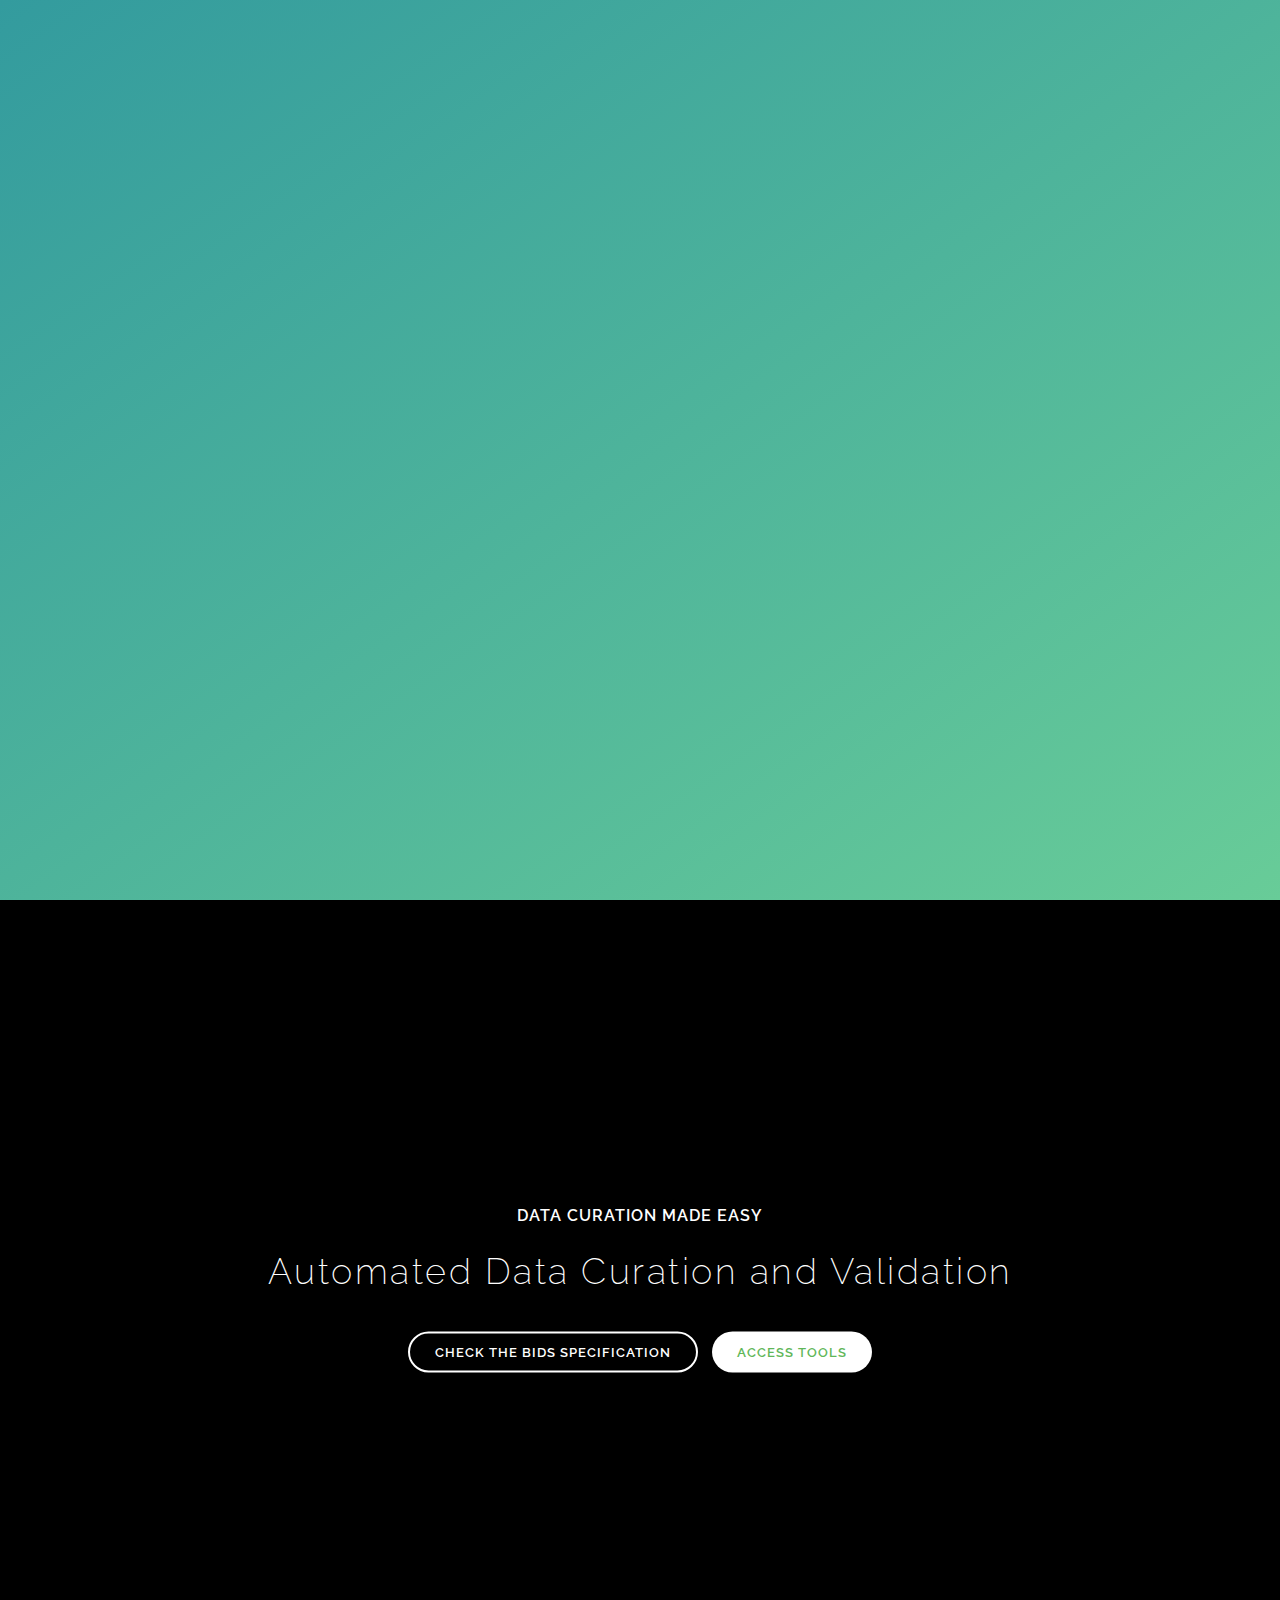
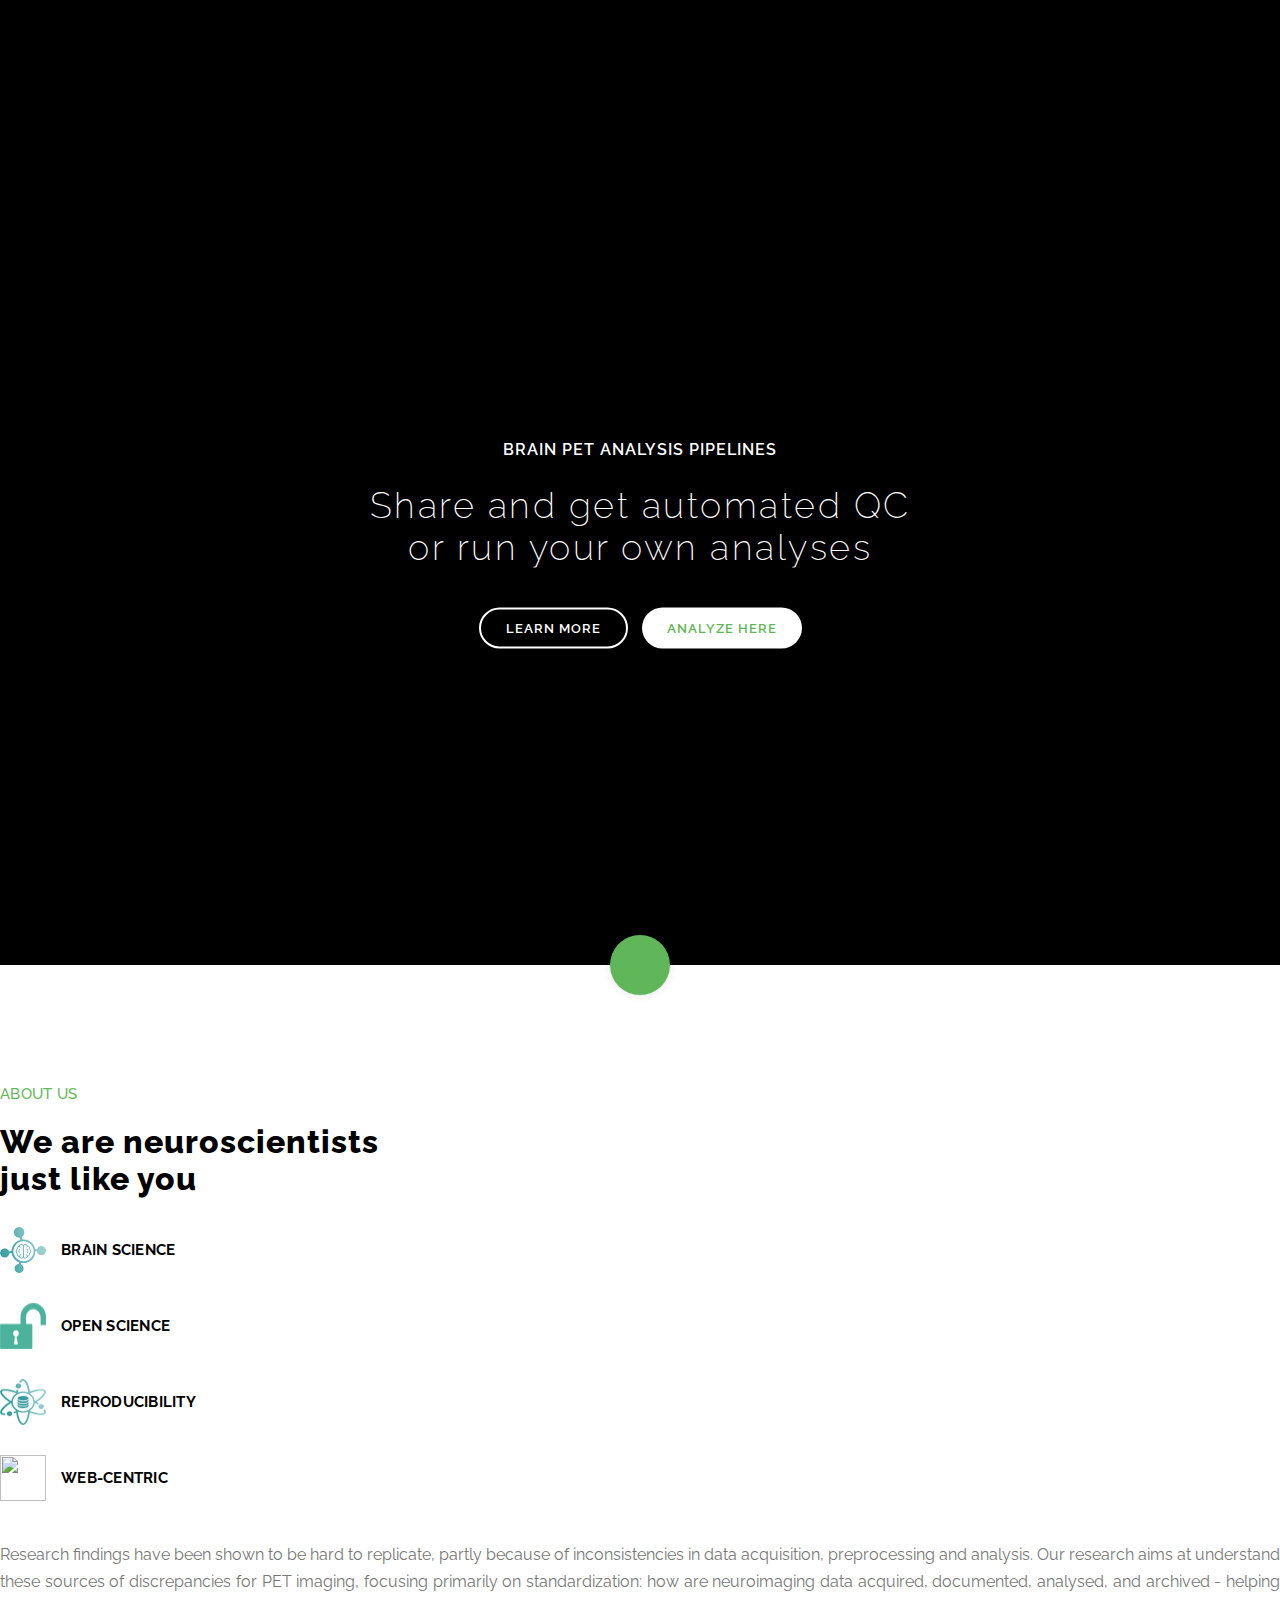
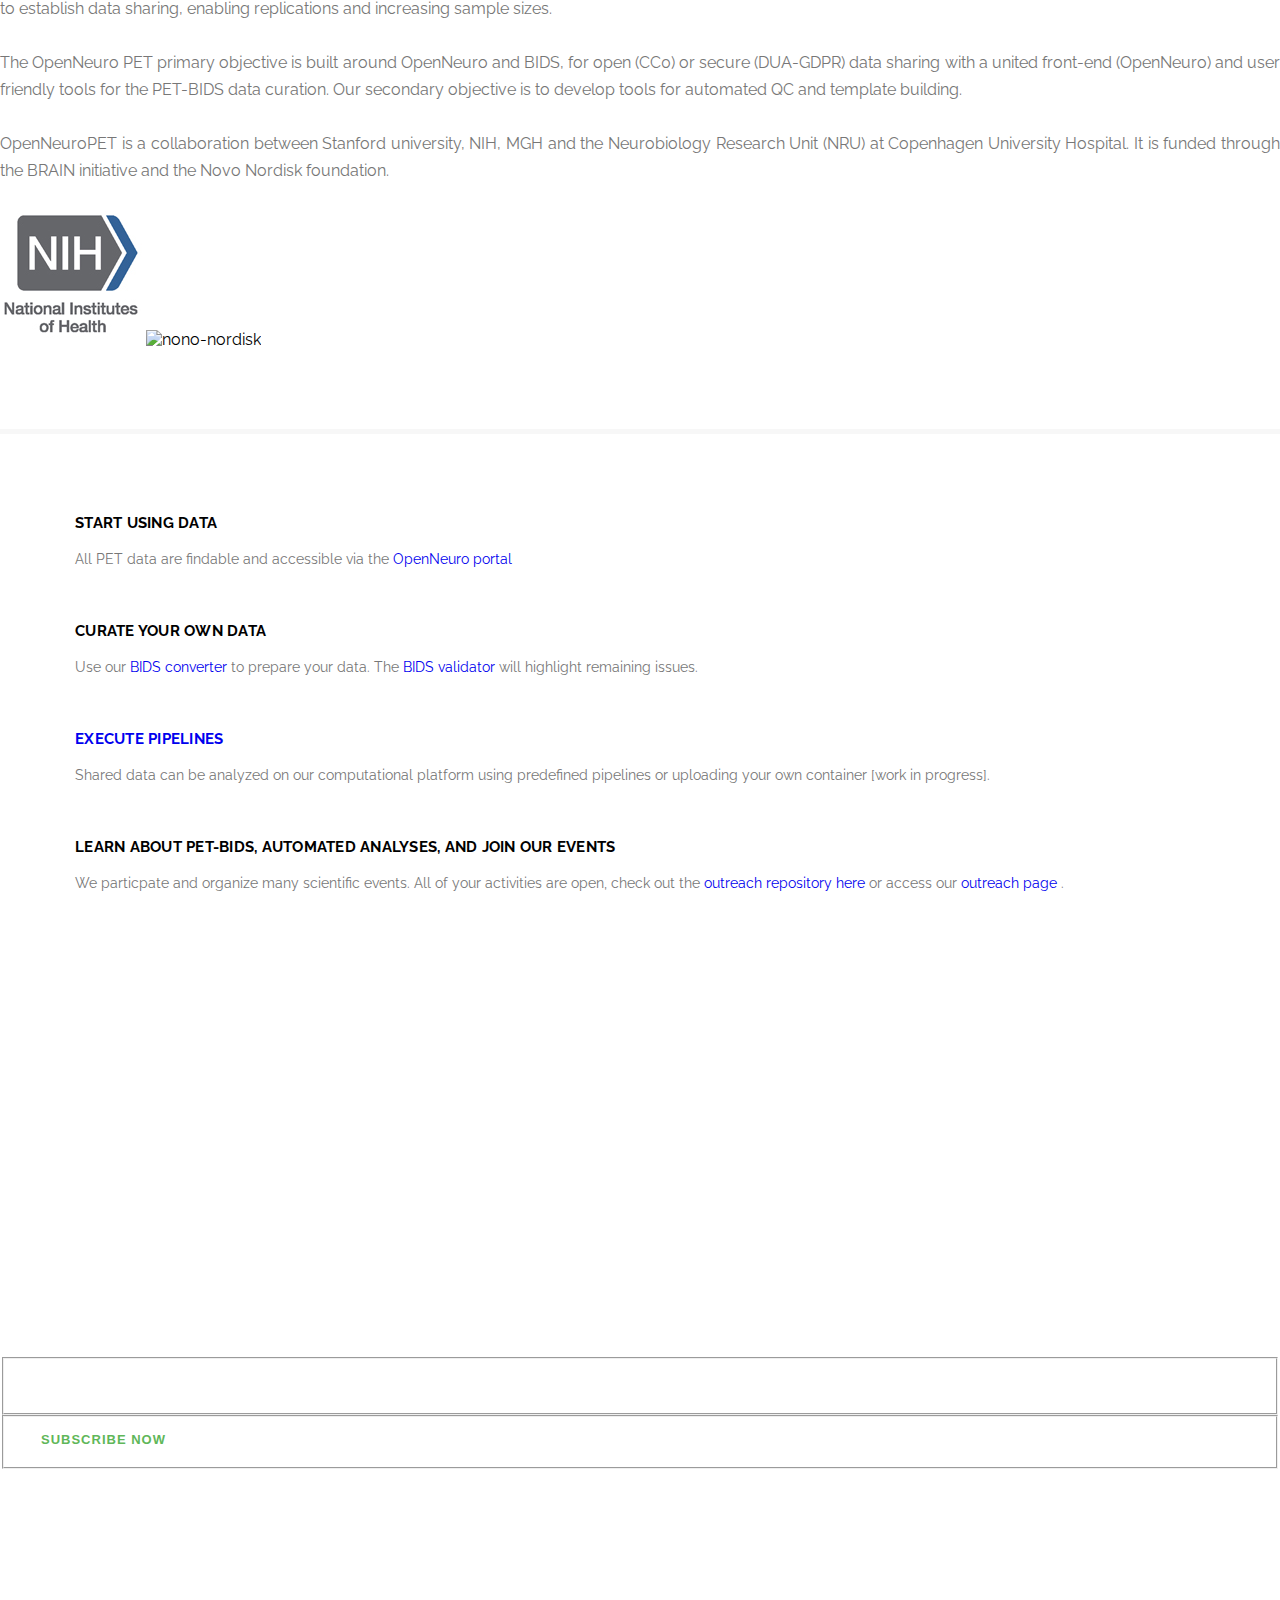
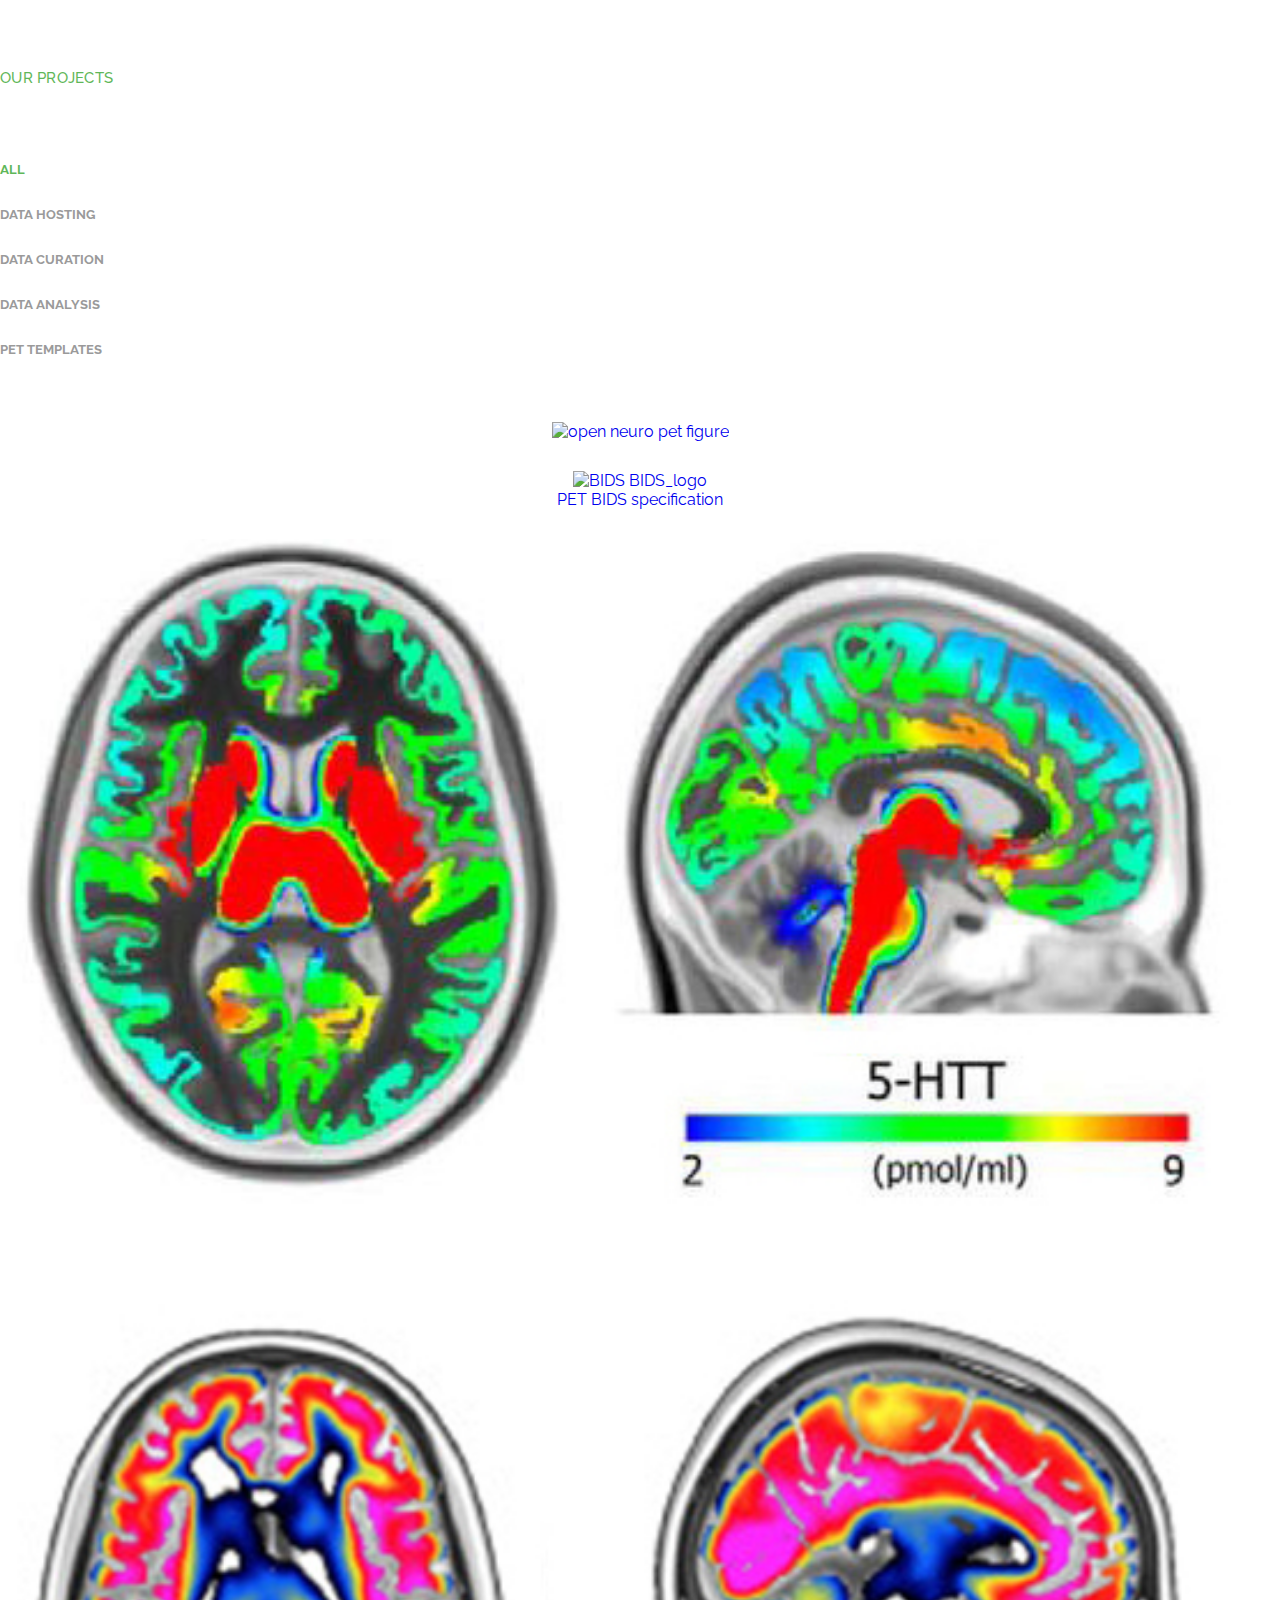
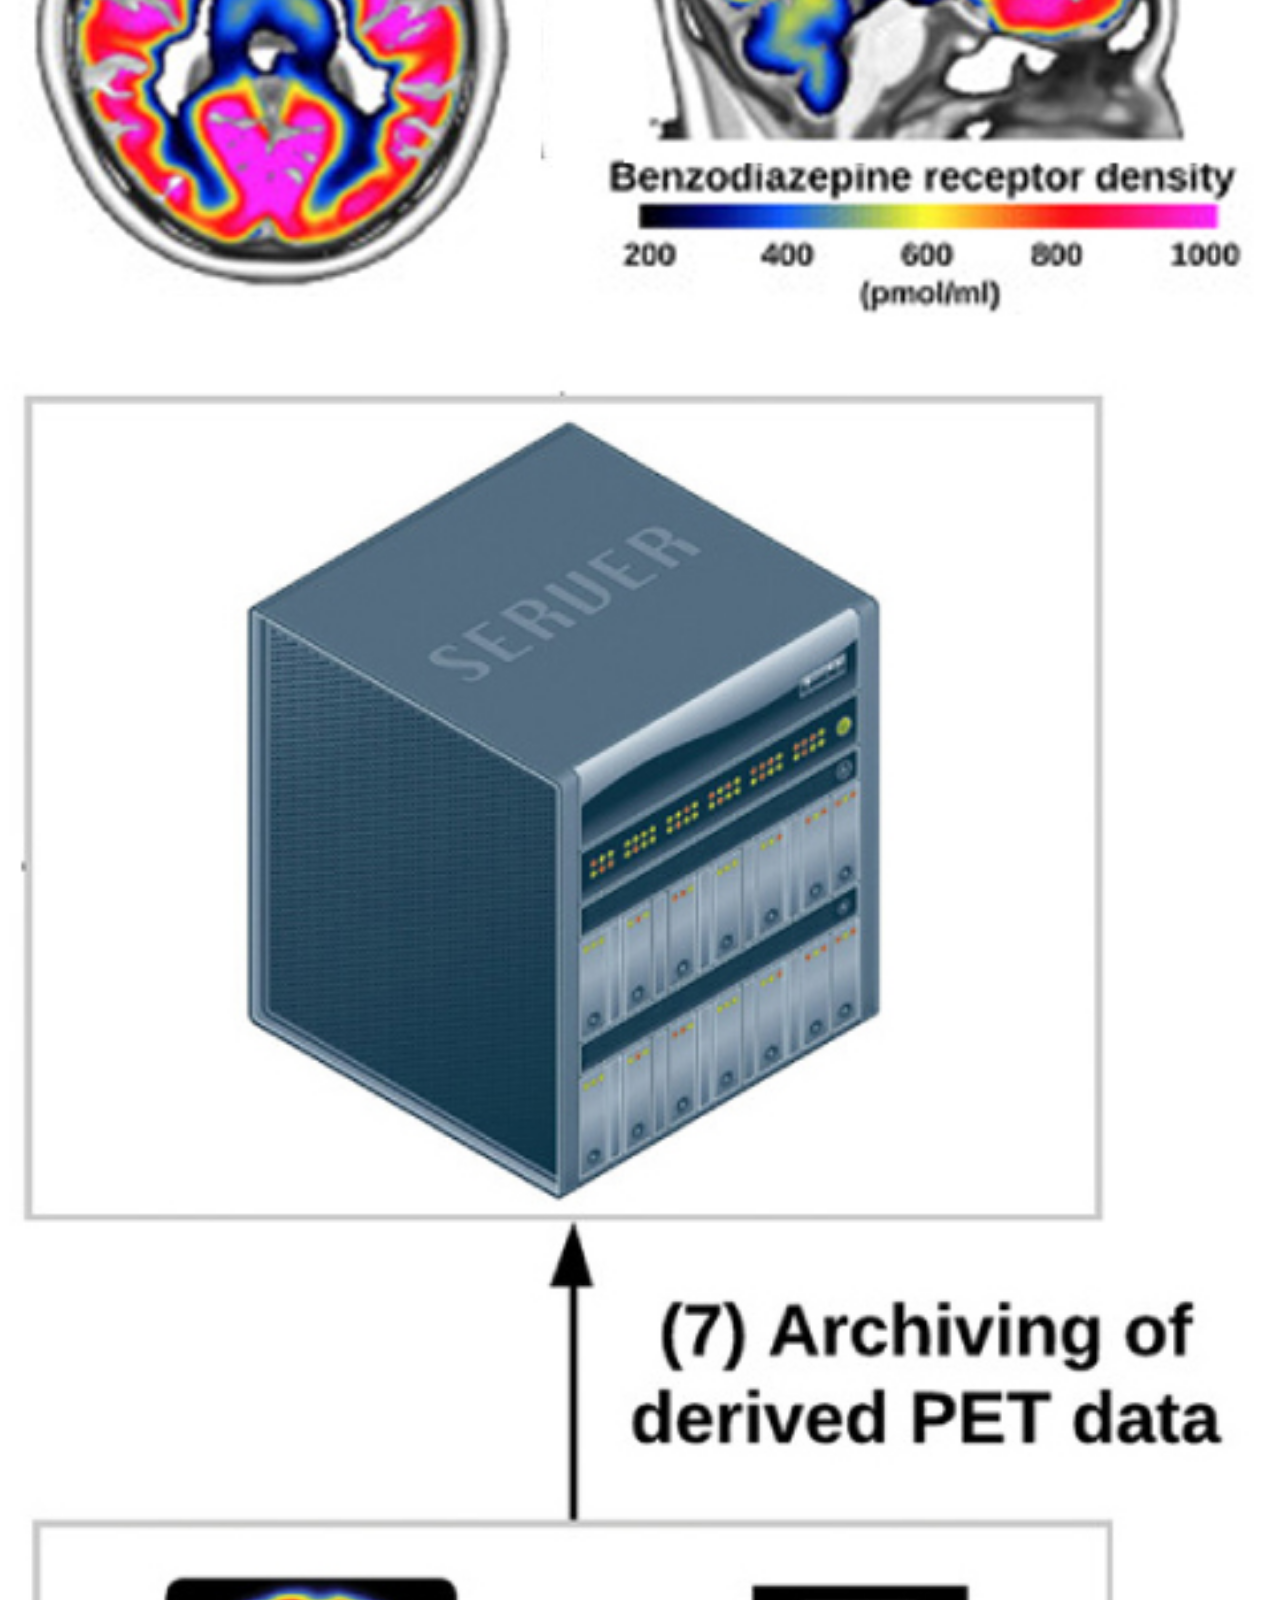
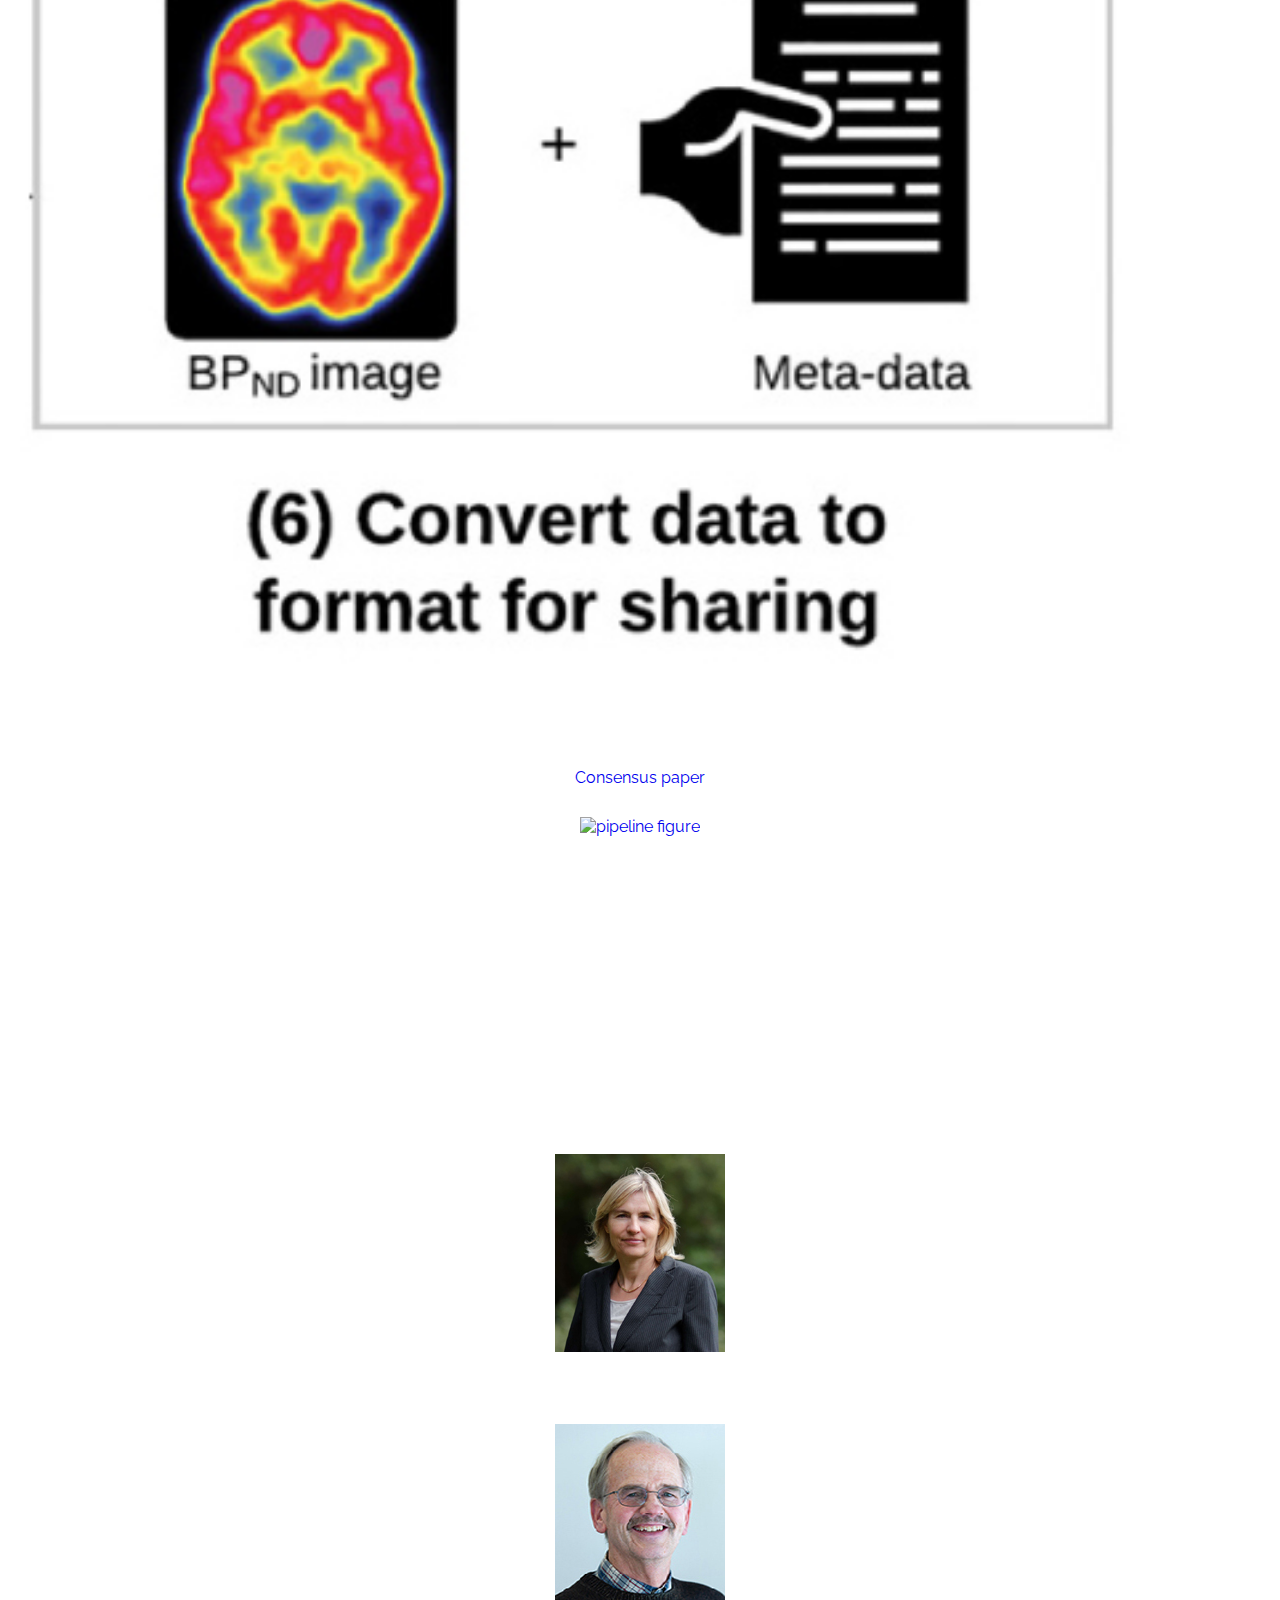
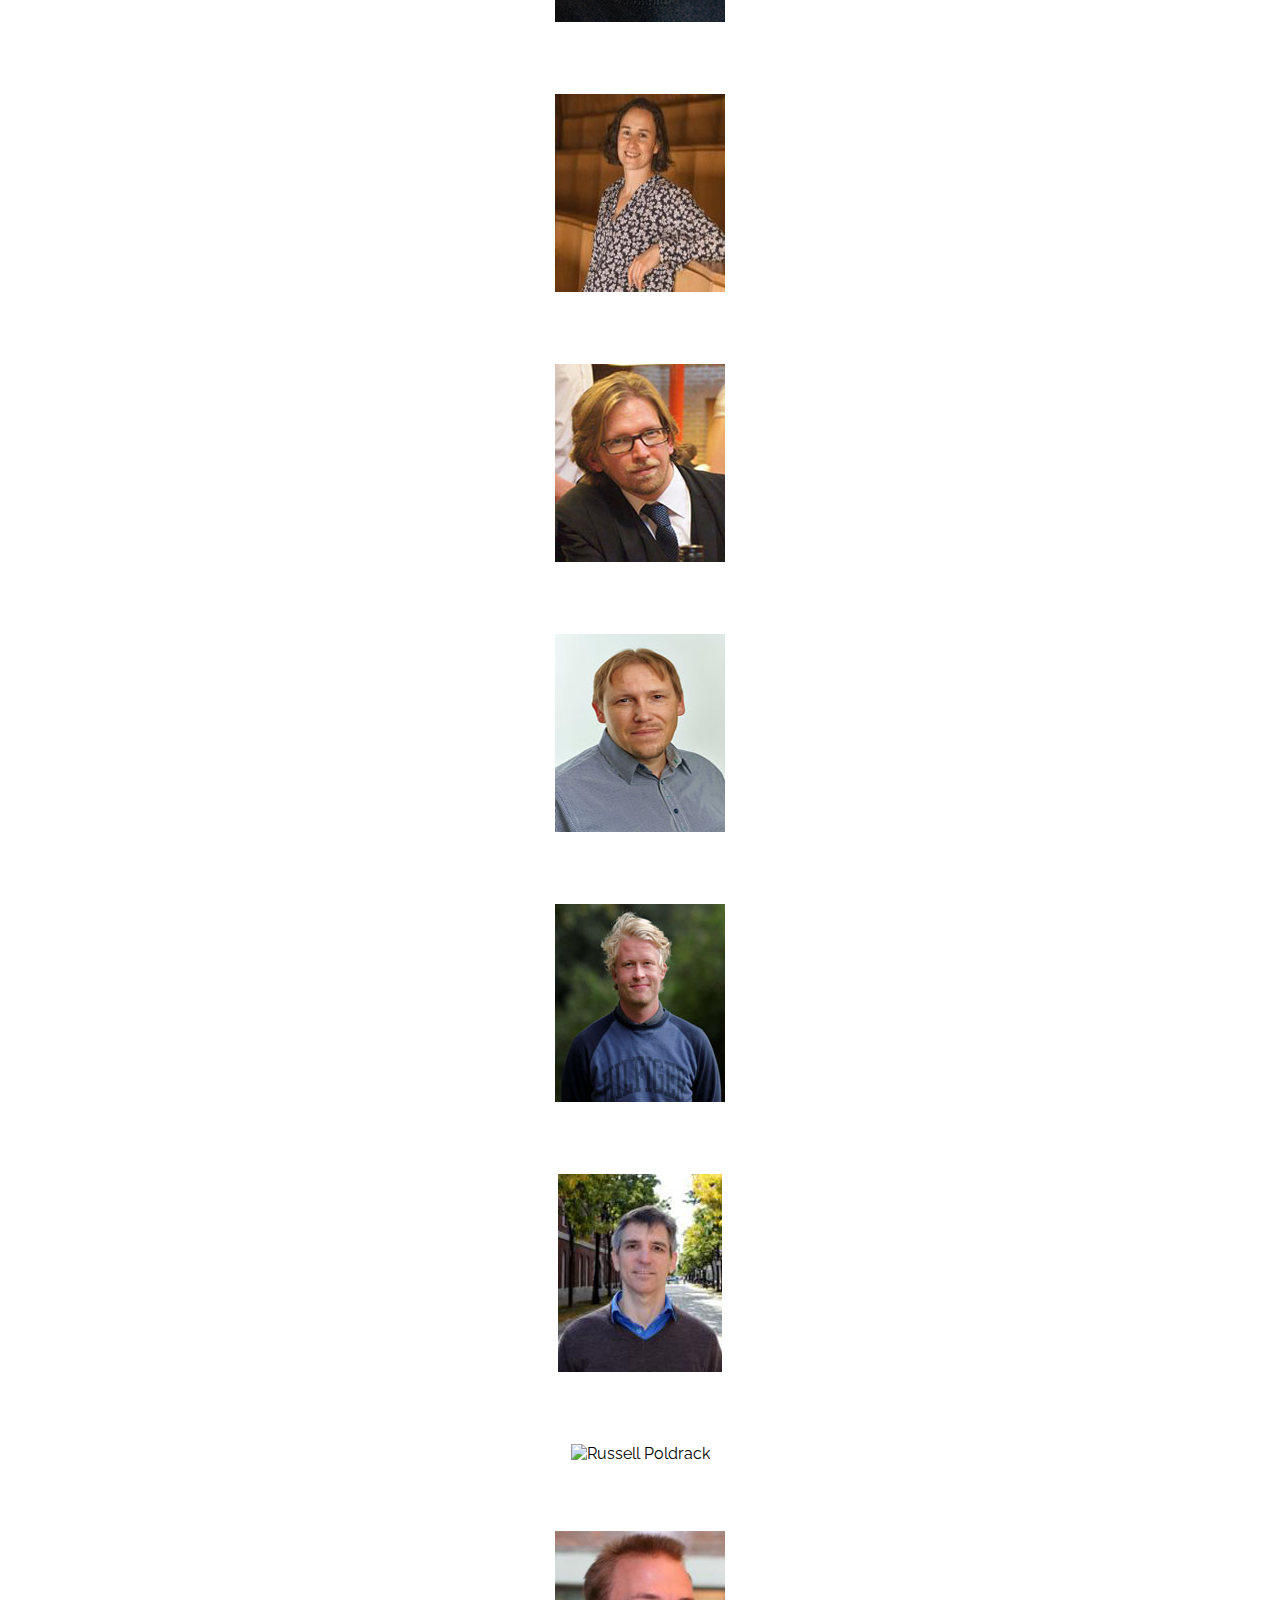
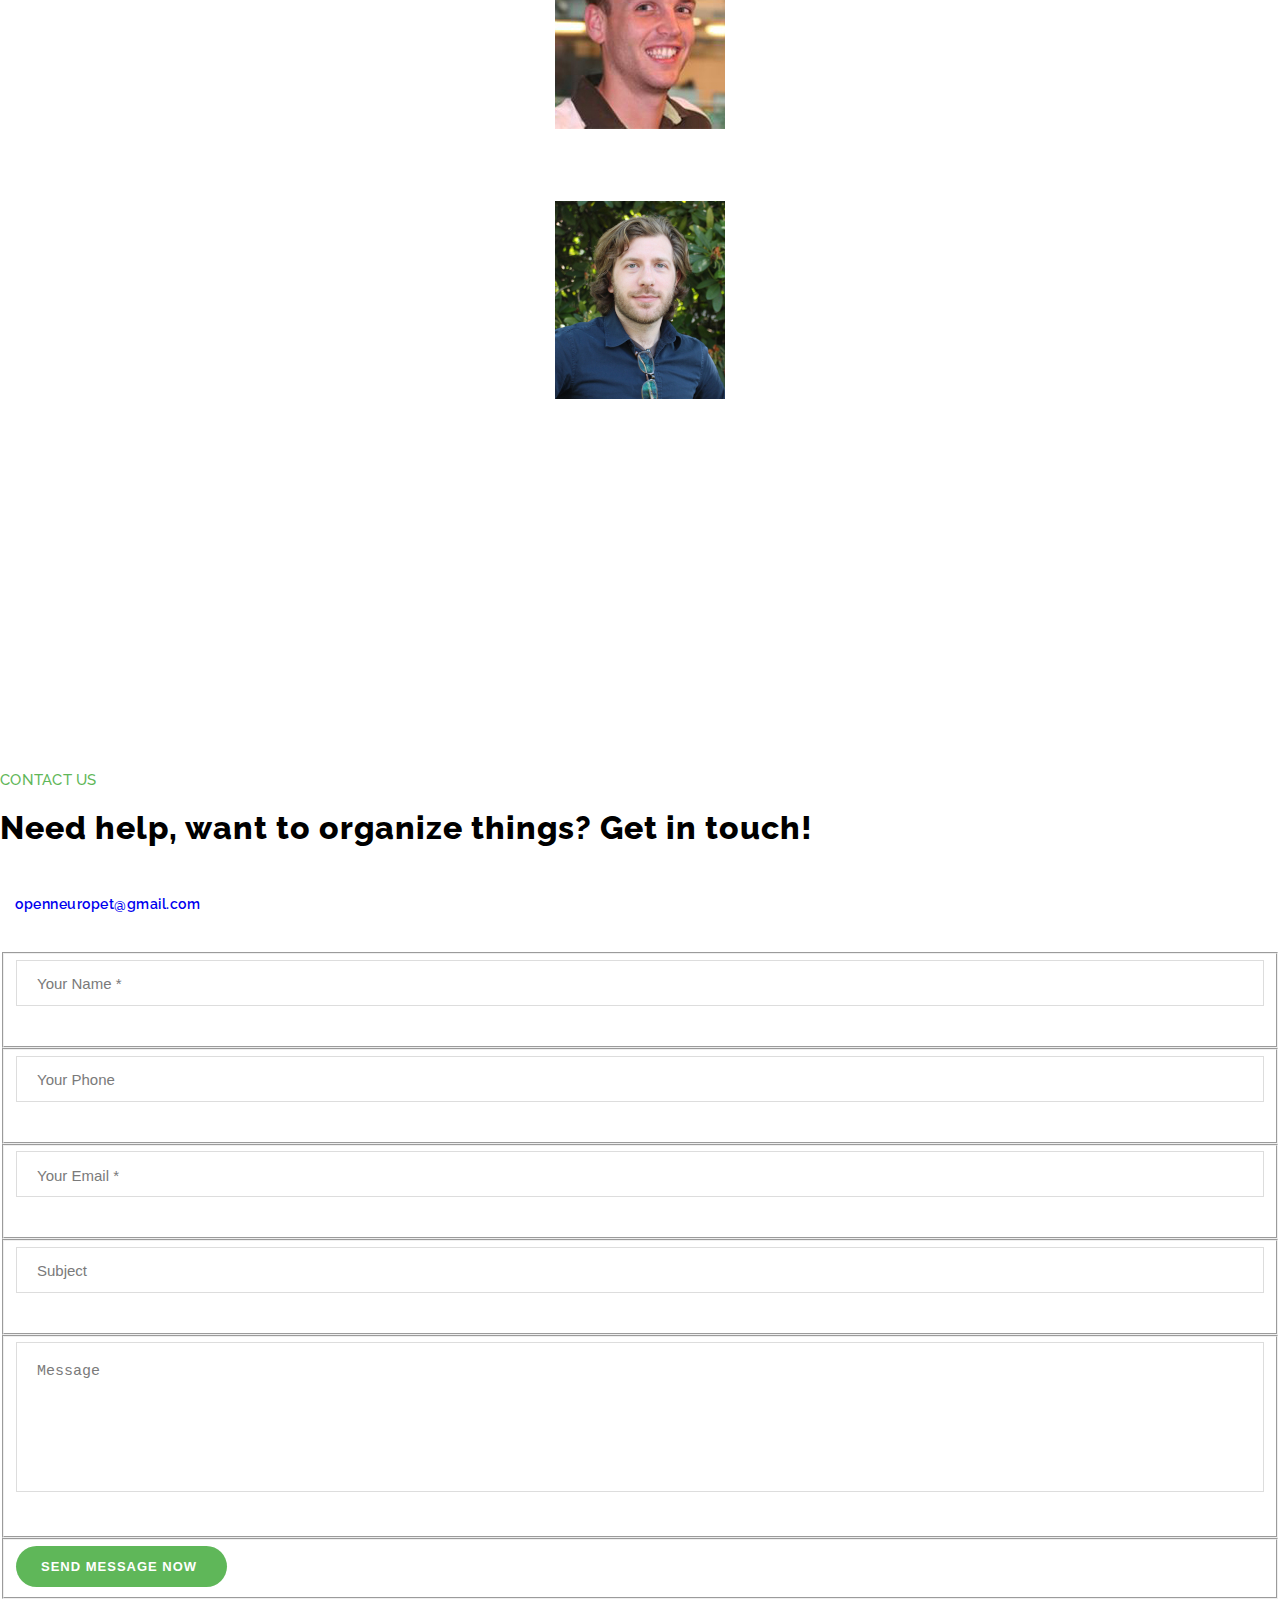
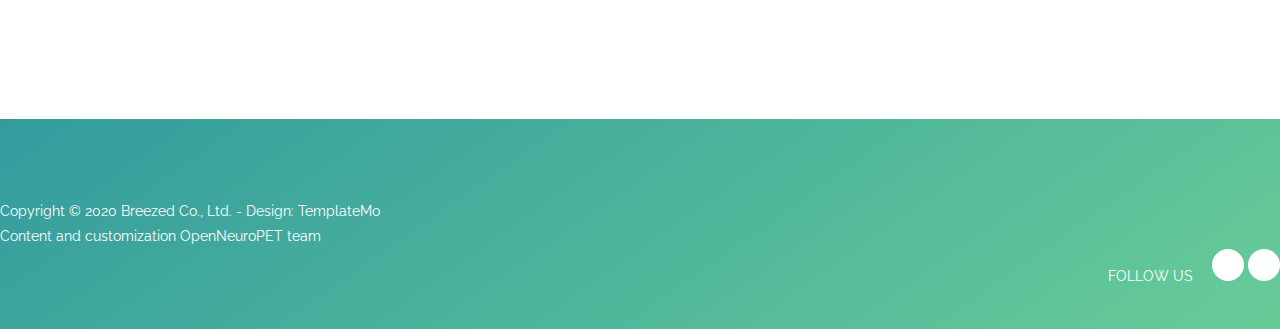
==== commit 4ebf3e11: "Update name for Poldrack" ====
--- a/index.html
+++ b/index.html
@@ -492,7 +492,7 @@
                         </div>
                         <div class="item author-item">
                             <div class="member-thumb">
-                                <img src="assets/images/M8_Russ.jpg" alt="Russel Poldrack">
+                                <img src="assets/images/M8_Russ.jpg" alt="Russell Poldrack">
                                 <div class="hover-effect">
                                     <div class="hover-content">
                                         <ul>
@@ -502,7 +502,7 @@
                                     </div>
                                 </div>
                             </div>
-                            <h4>Russel Poldrack</h4>
+                            <h4>Russell Poldrack</h4>
                             <span>Professor, Dpt of Psychology, Stanford</span>
                         </div>
                         <div class="item author-item">
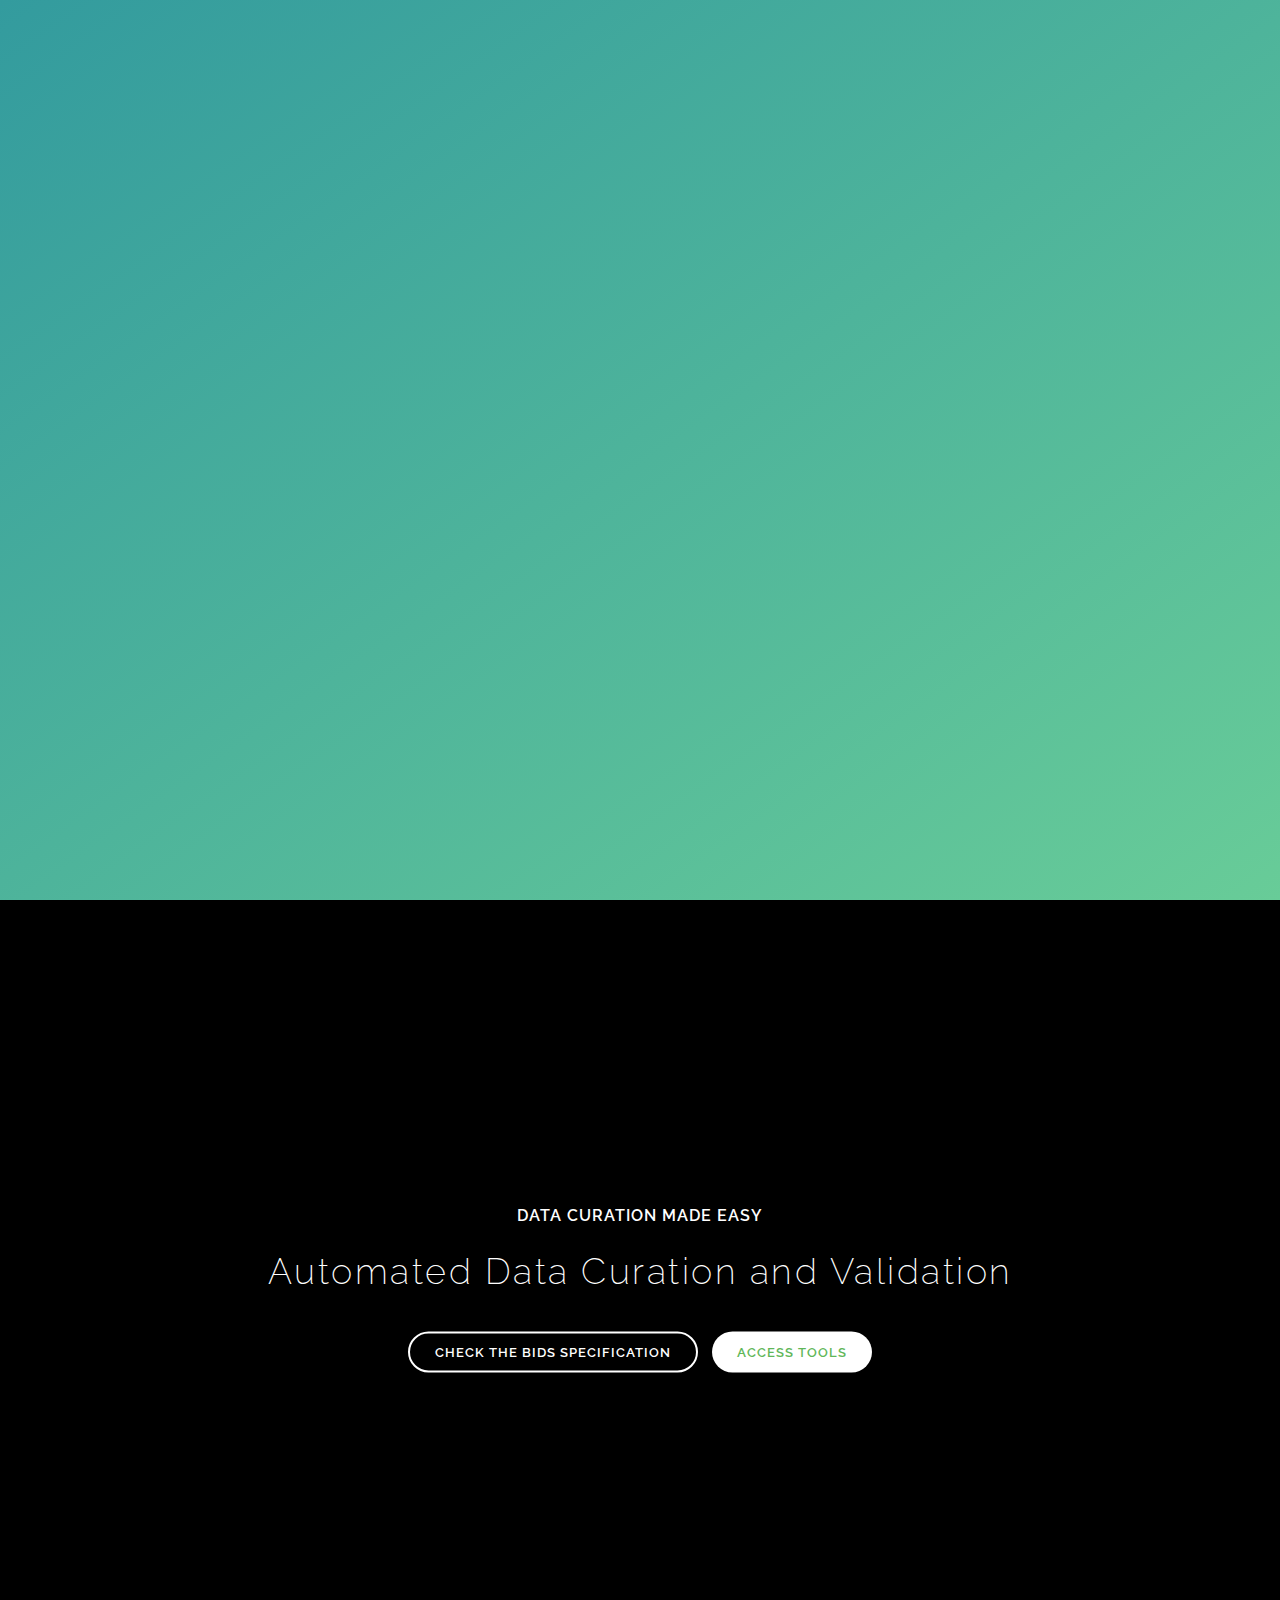
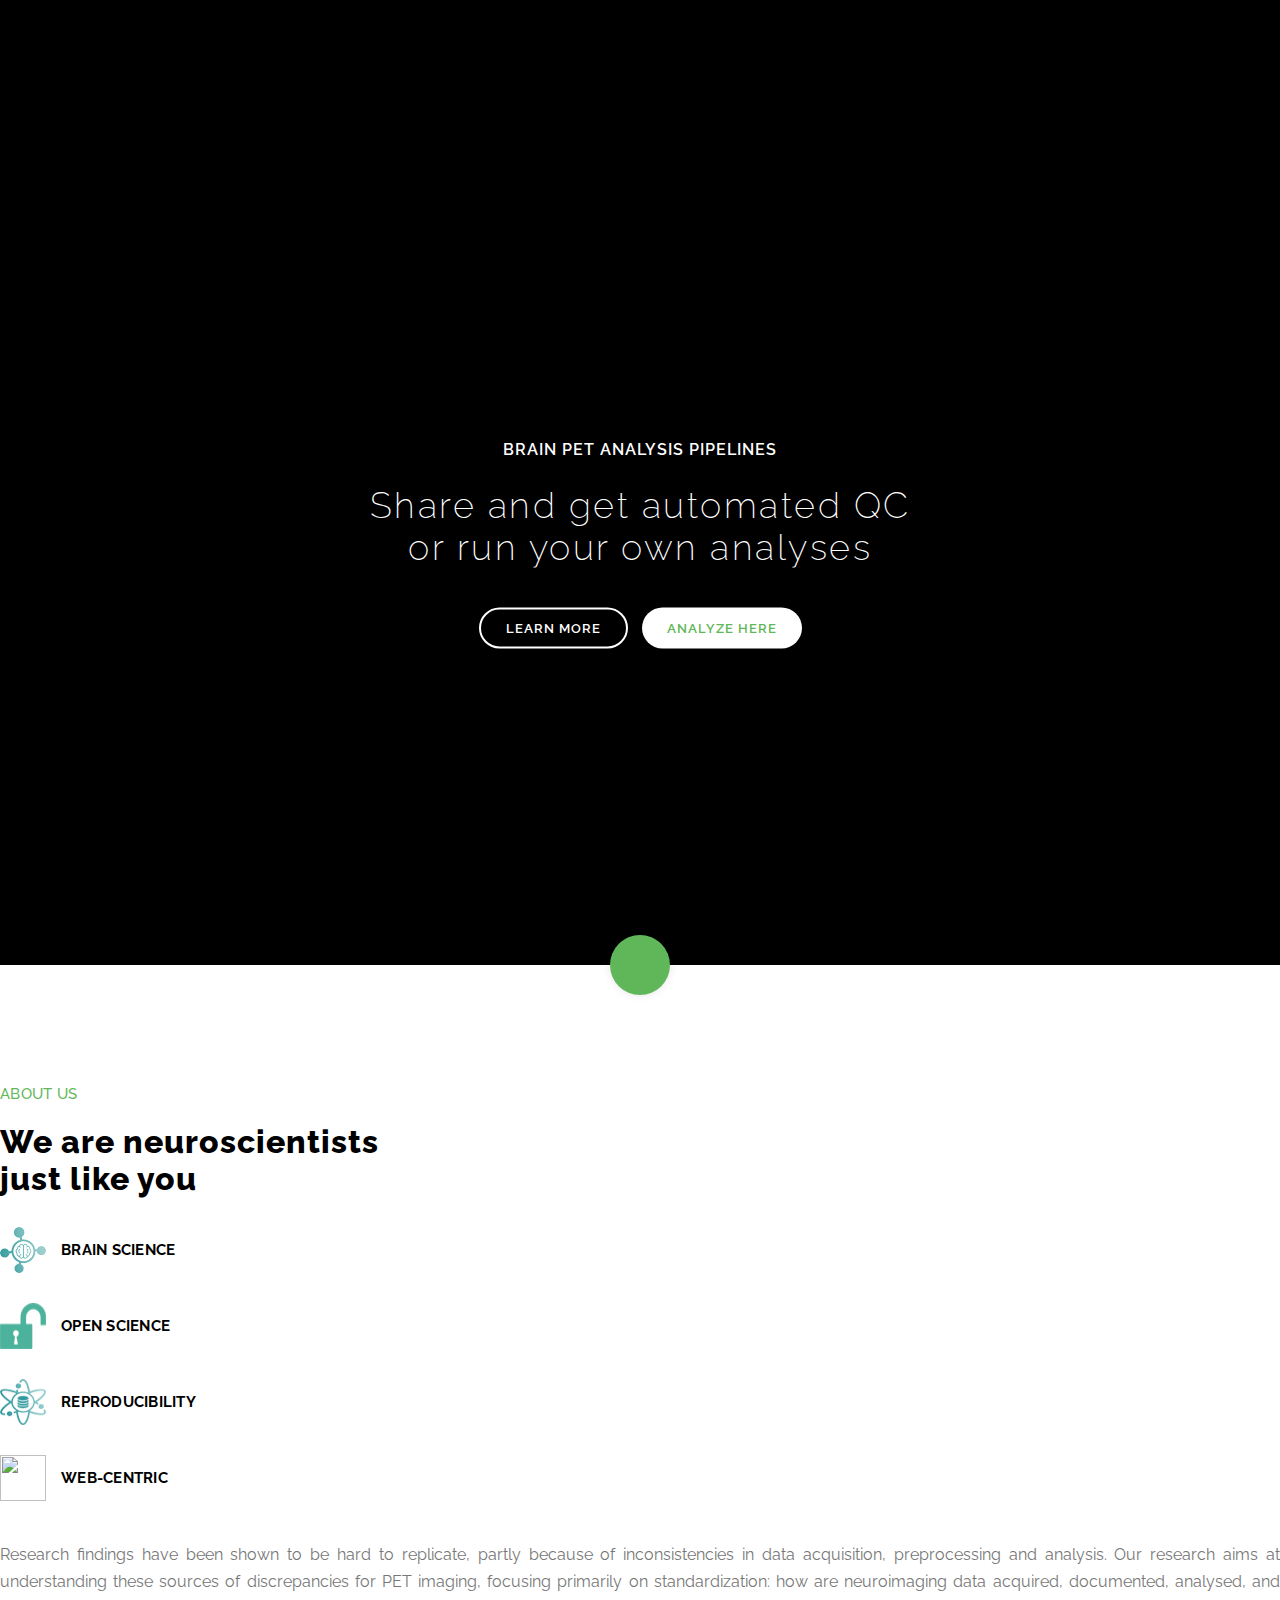
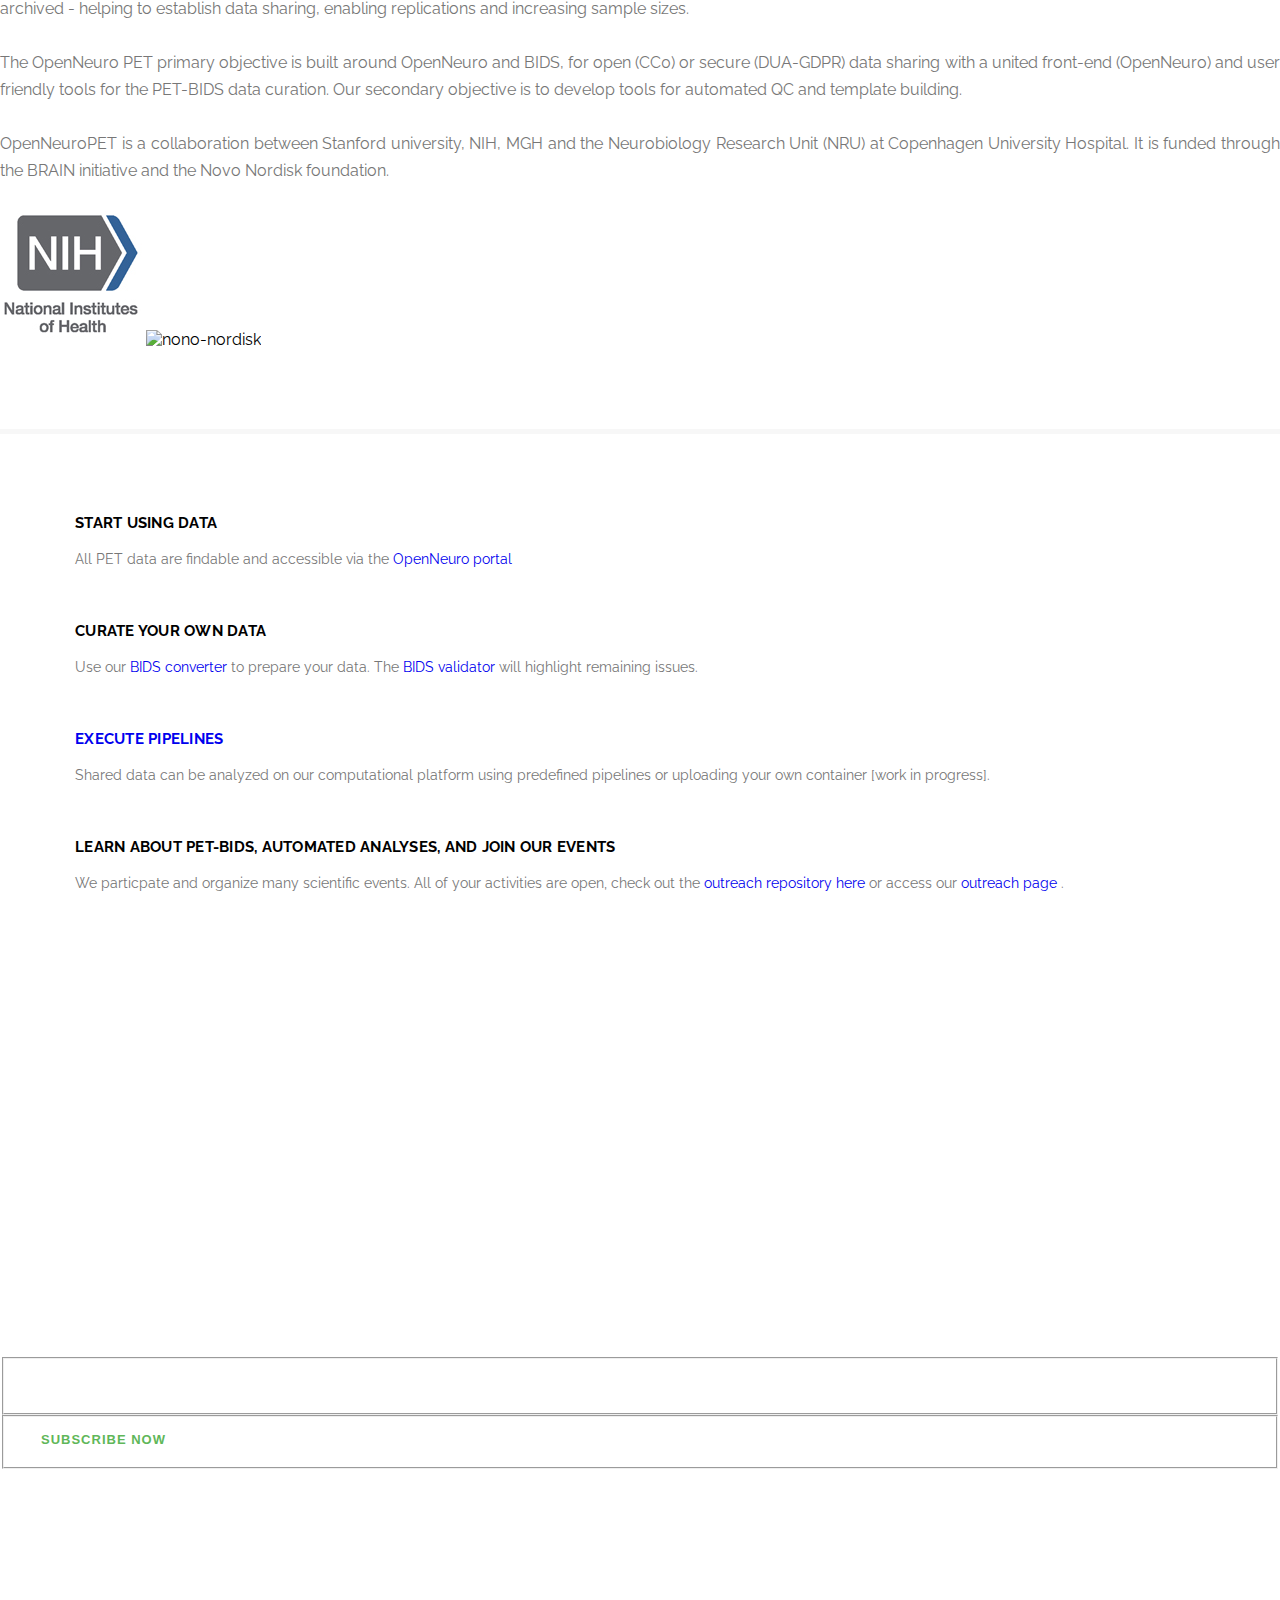
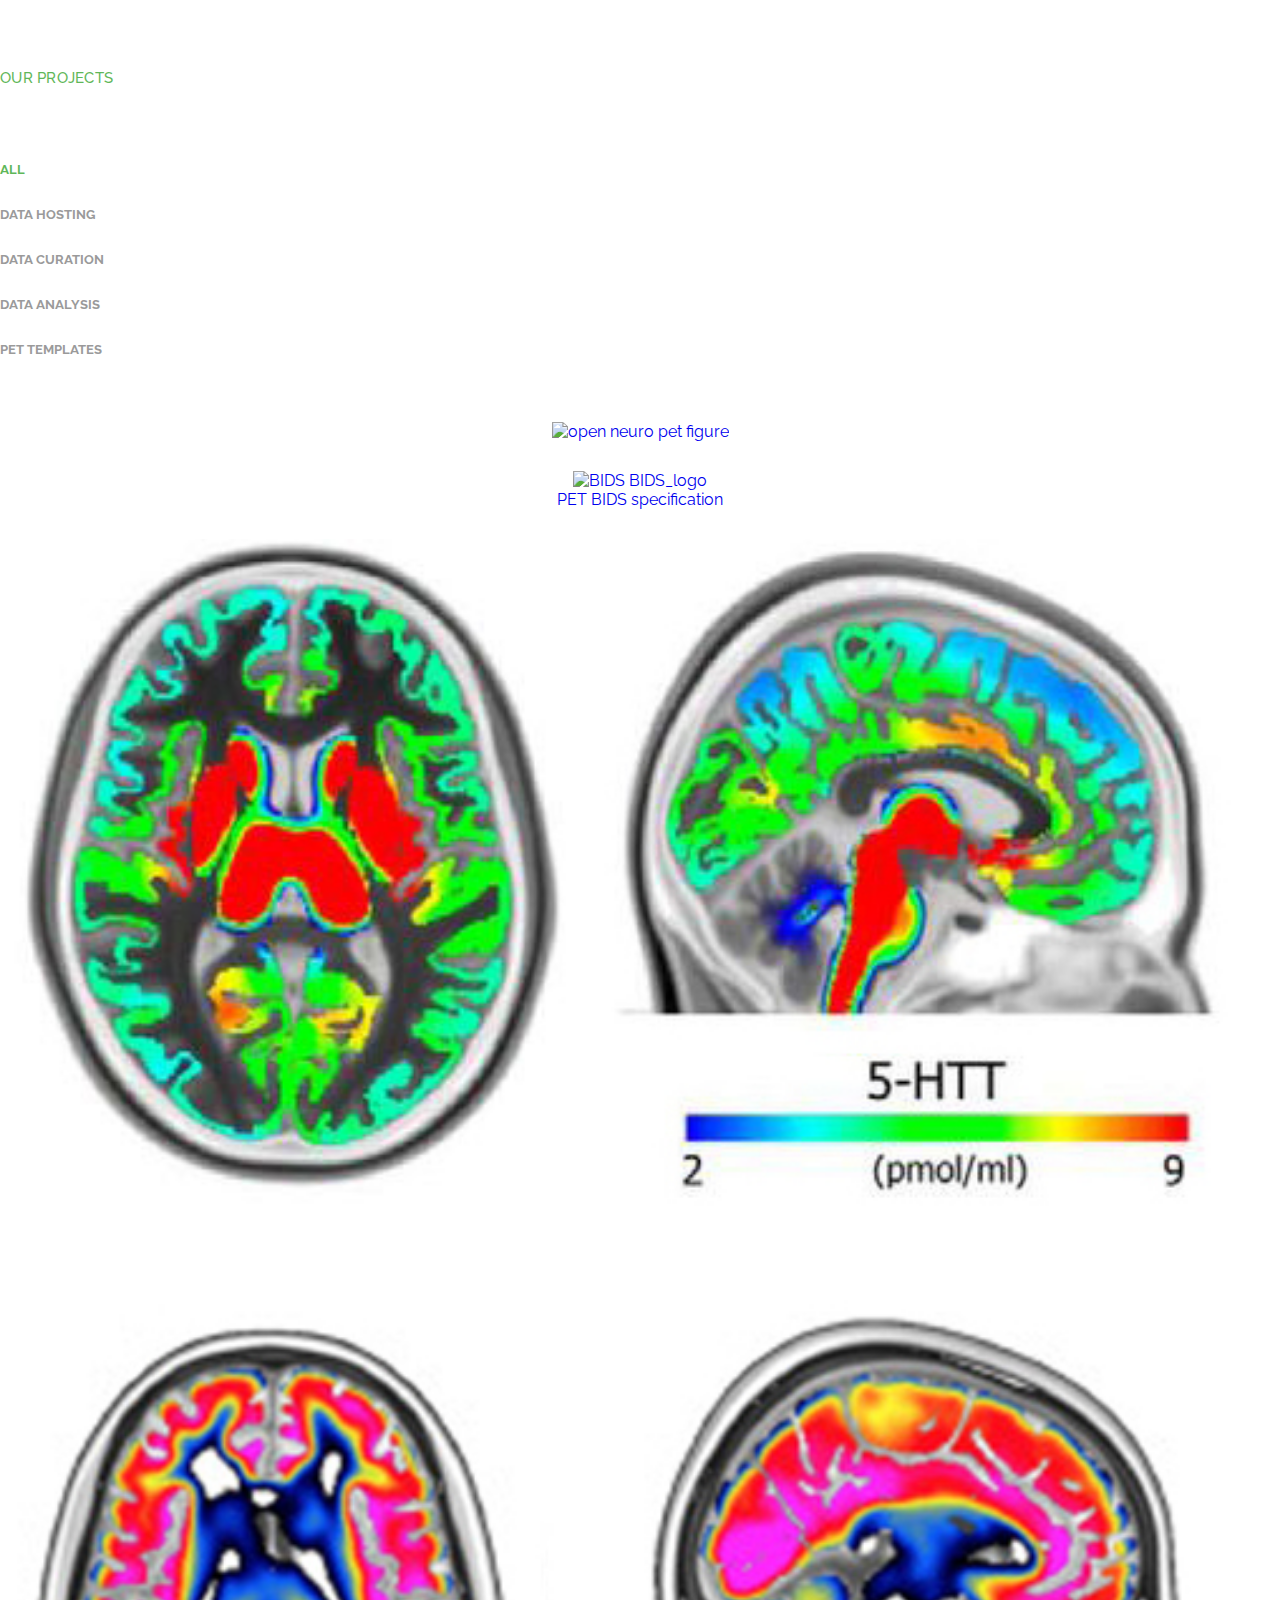
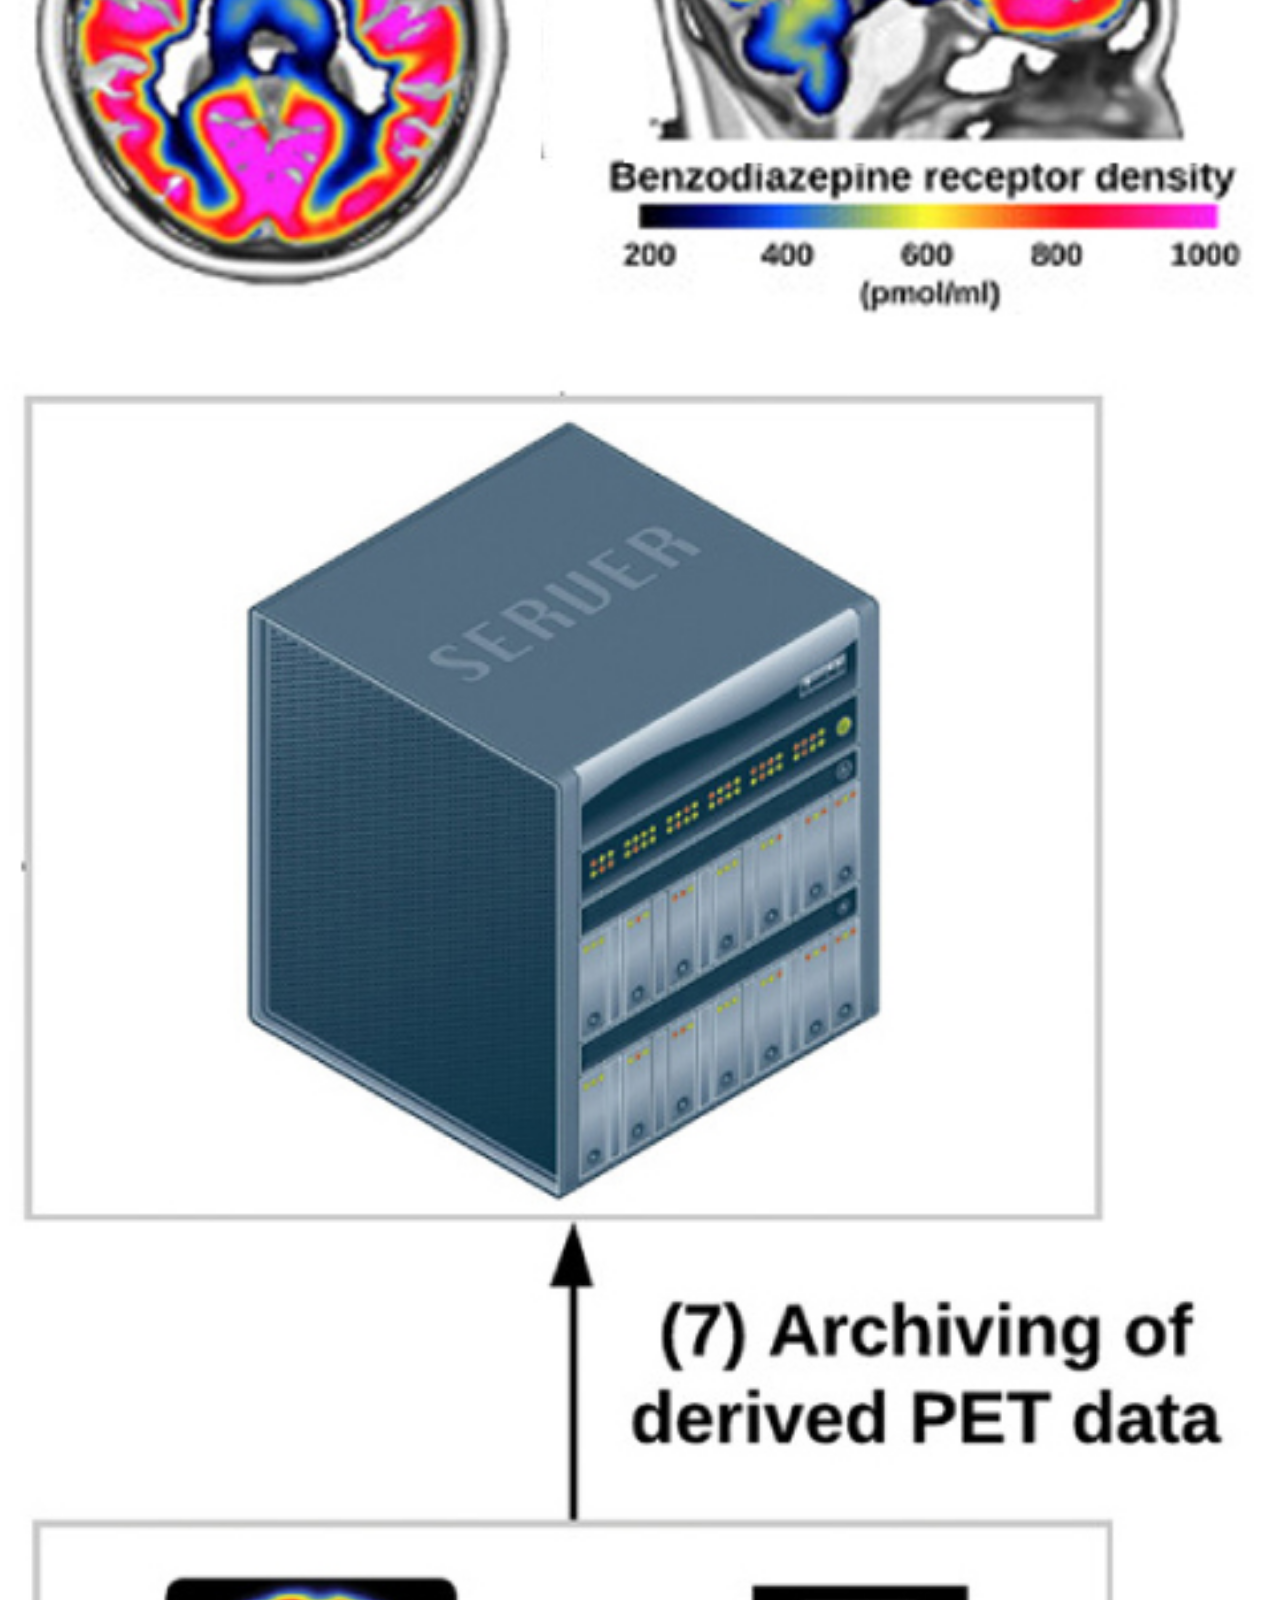
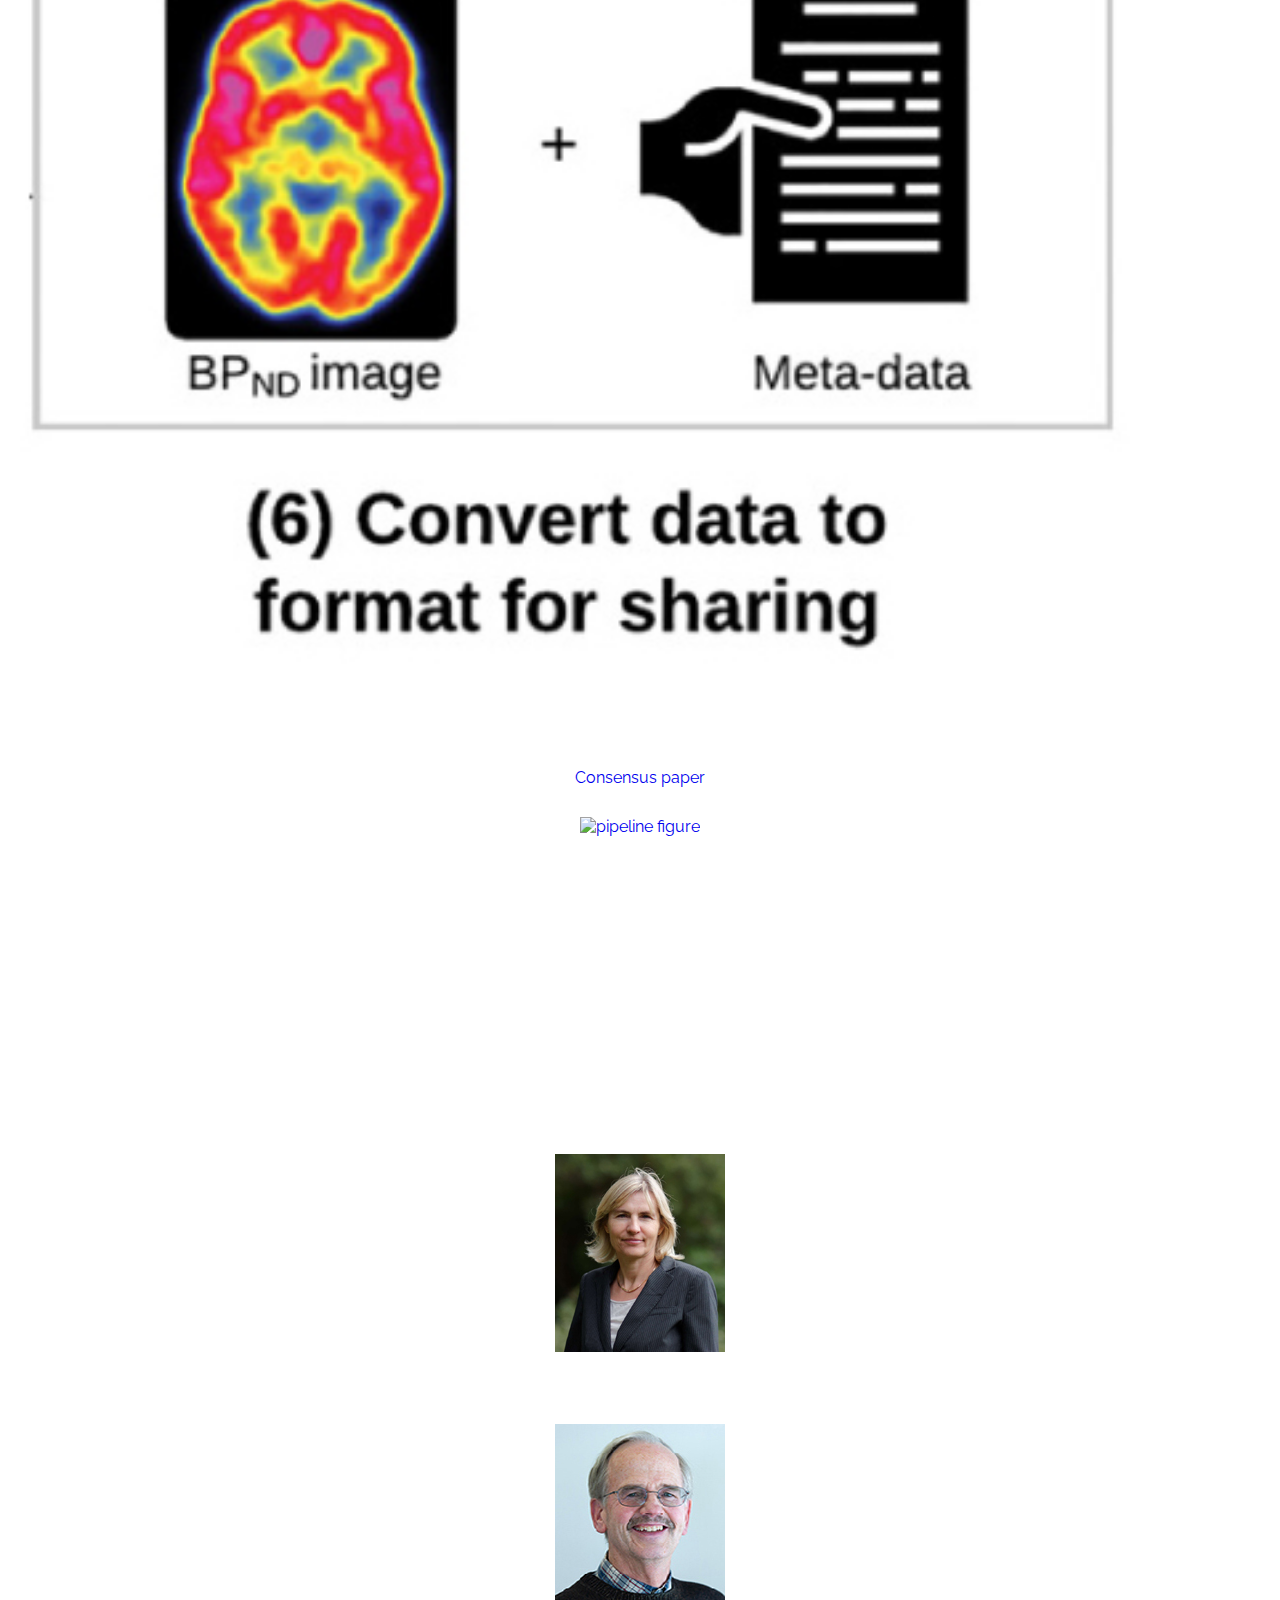
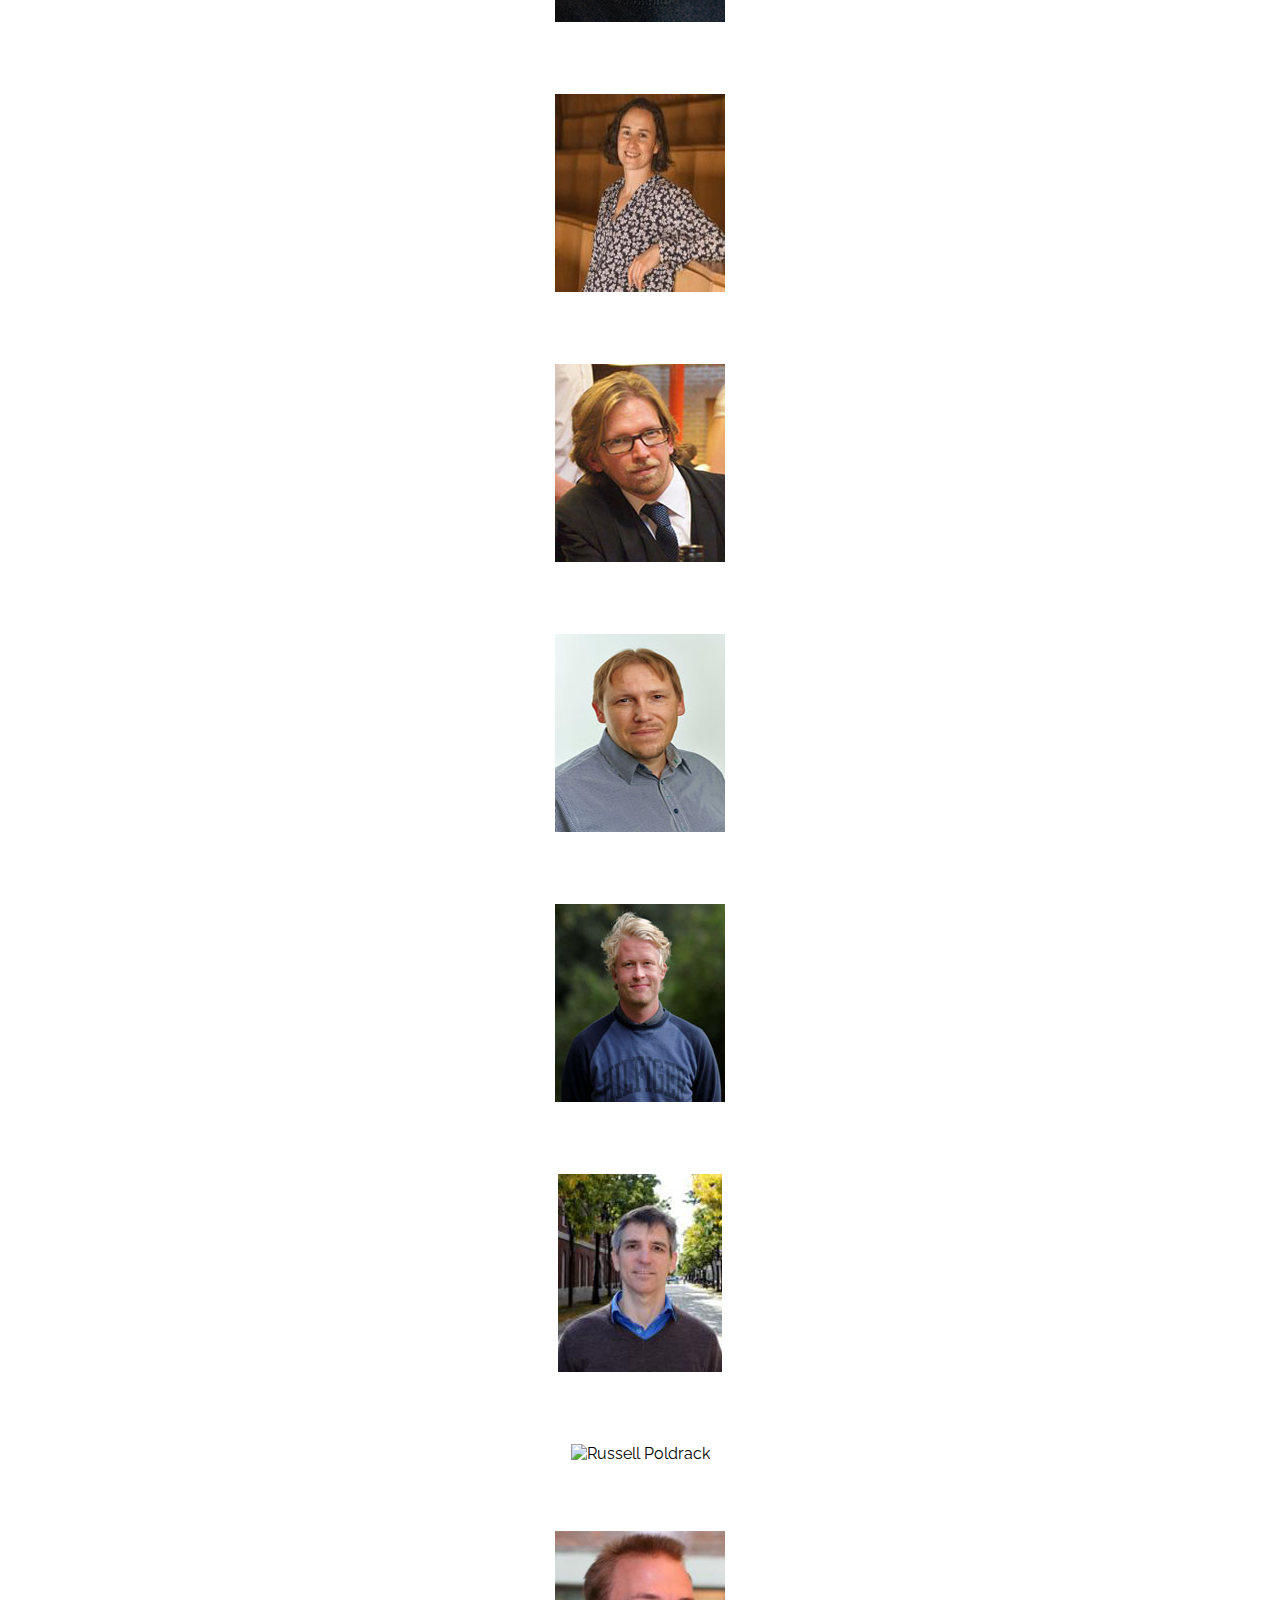
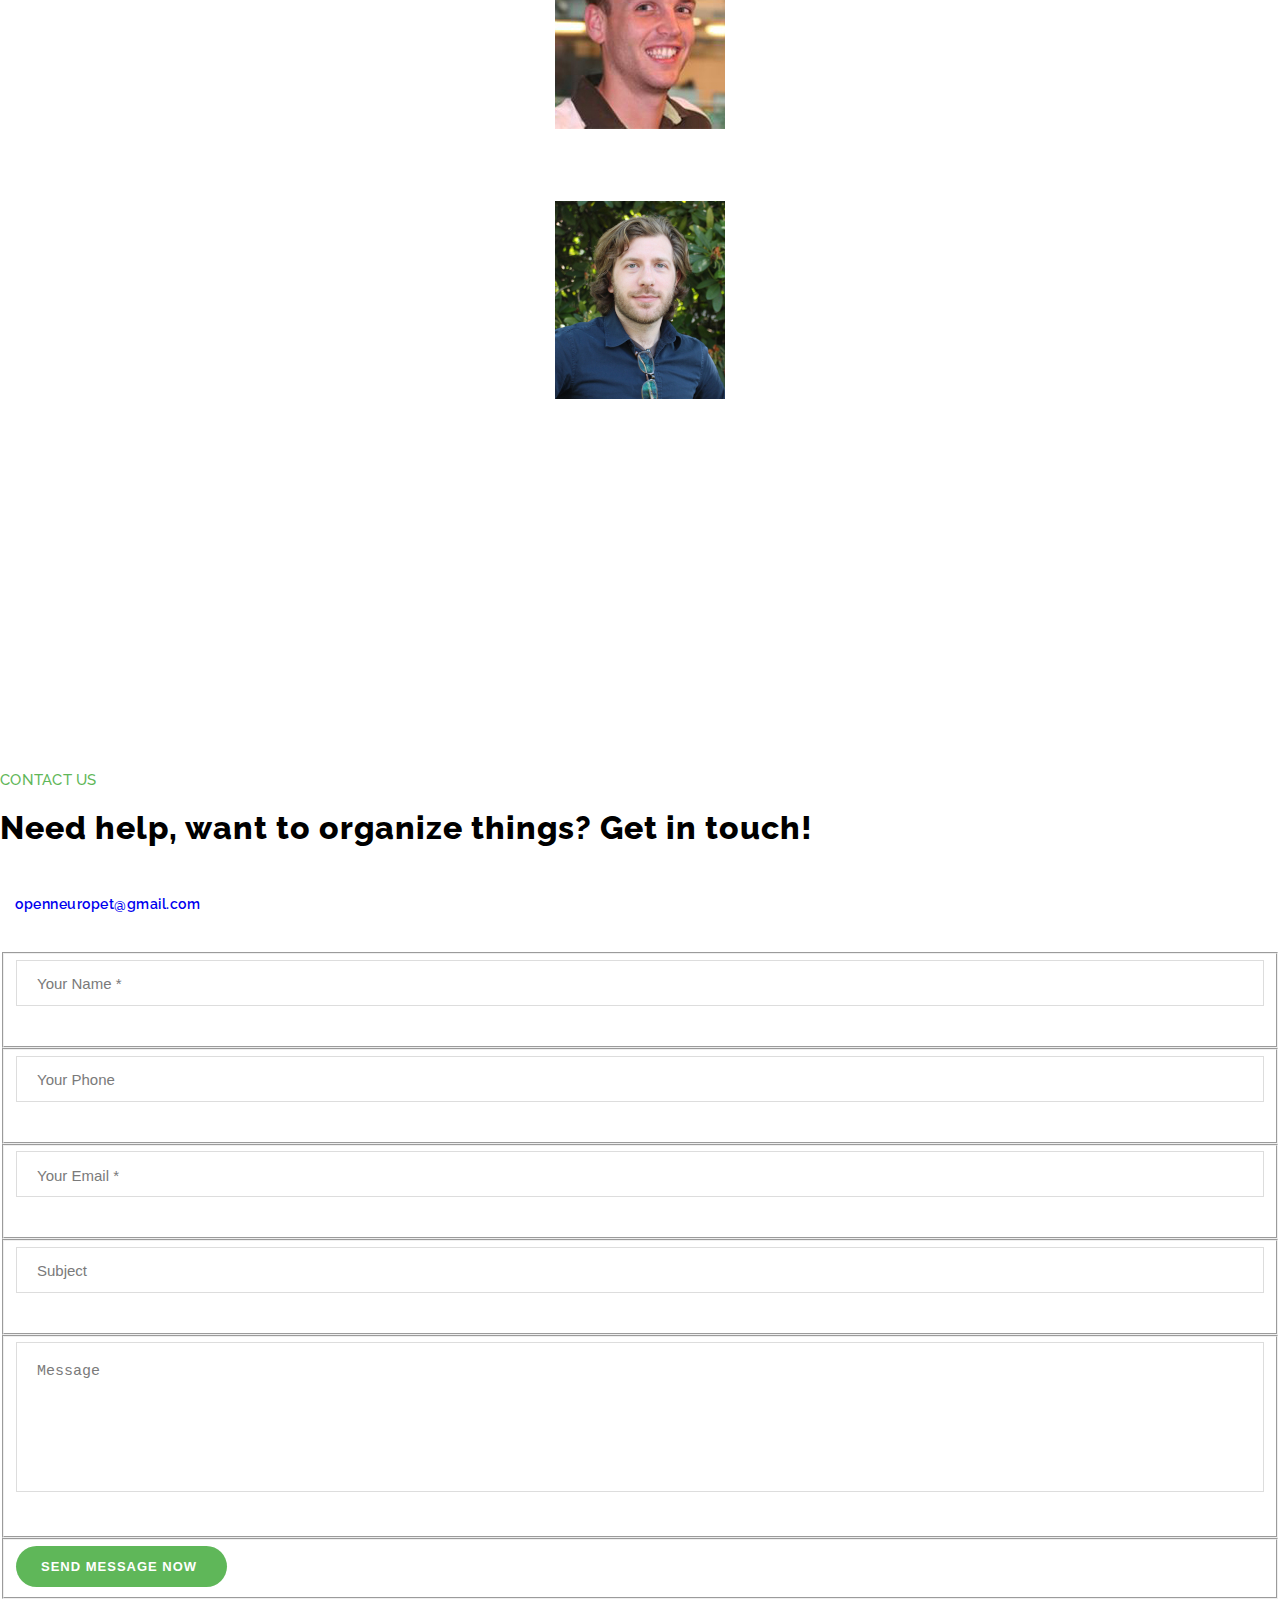
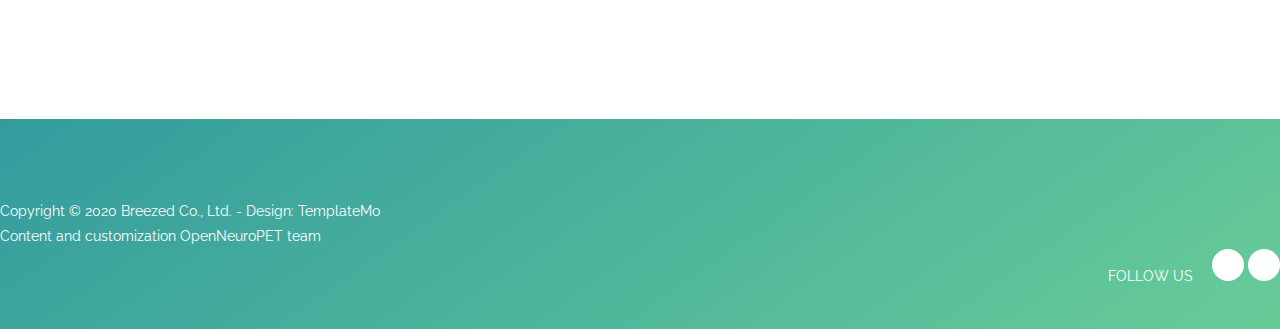
==== commit 39d1fac2: "fix typo in index.html" ====
--- a/index.html
+++ b/index.html
@@ -64,7 +64,6 @@
                                     <li><a href="https://bids-specification.readthedocs.io/en/stable/04-modality-specific-files/09-positron-emission-tomography.html"
                                       target="_blank"> Check the BIDS specification</a></li>
                                     <li><a href="https://github.com/openneuropet/templates"  target="_blank">Access our templates</a></li>
-                                    <li><a href="https://github.com/openneuropet/issues-FAQ"  target="_blank">FAQ's</a></li>
                                 </ul>
                             </li>
                             <li class="scroll-to-section"><a href="#contact-us">Contact Us</a></li>
@@ -185,7 +184,7 @@
                     <div class="right-text-content">
                         <p> Research findings have been shown to be hard to replicate, partly because 
                           of inconsistencies in data acquisition, preprocessing and analysis. Our 
-                          research aims at understand these sources of discrepancies for PET imaging,
+                          research aims at understanding these sources of discrepancies for PET imaging,
                           focusing primarily on standardization: how are neuroimaging data acquired, 
                           documented, analysed, and archived - helping to establish data sharing, 
                           enabling replications and increasing sample sizes. </br></br>
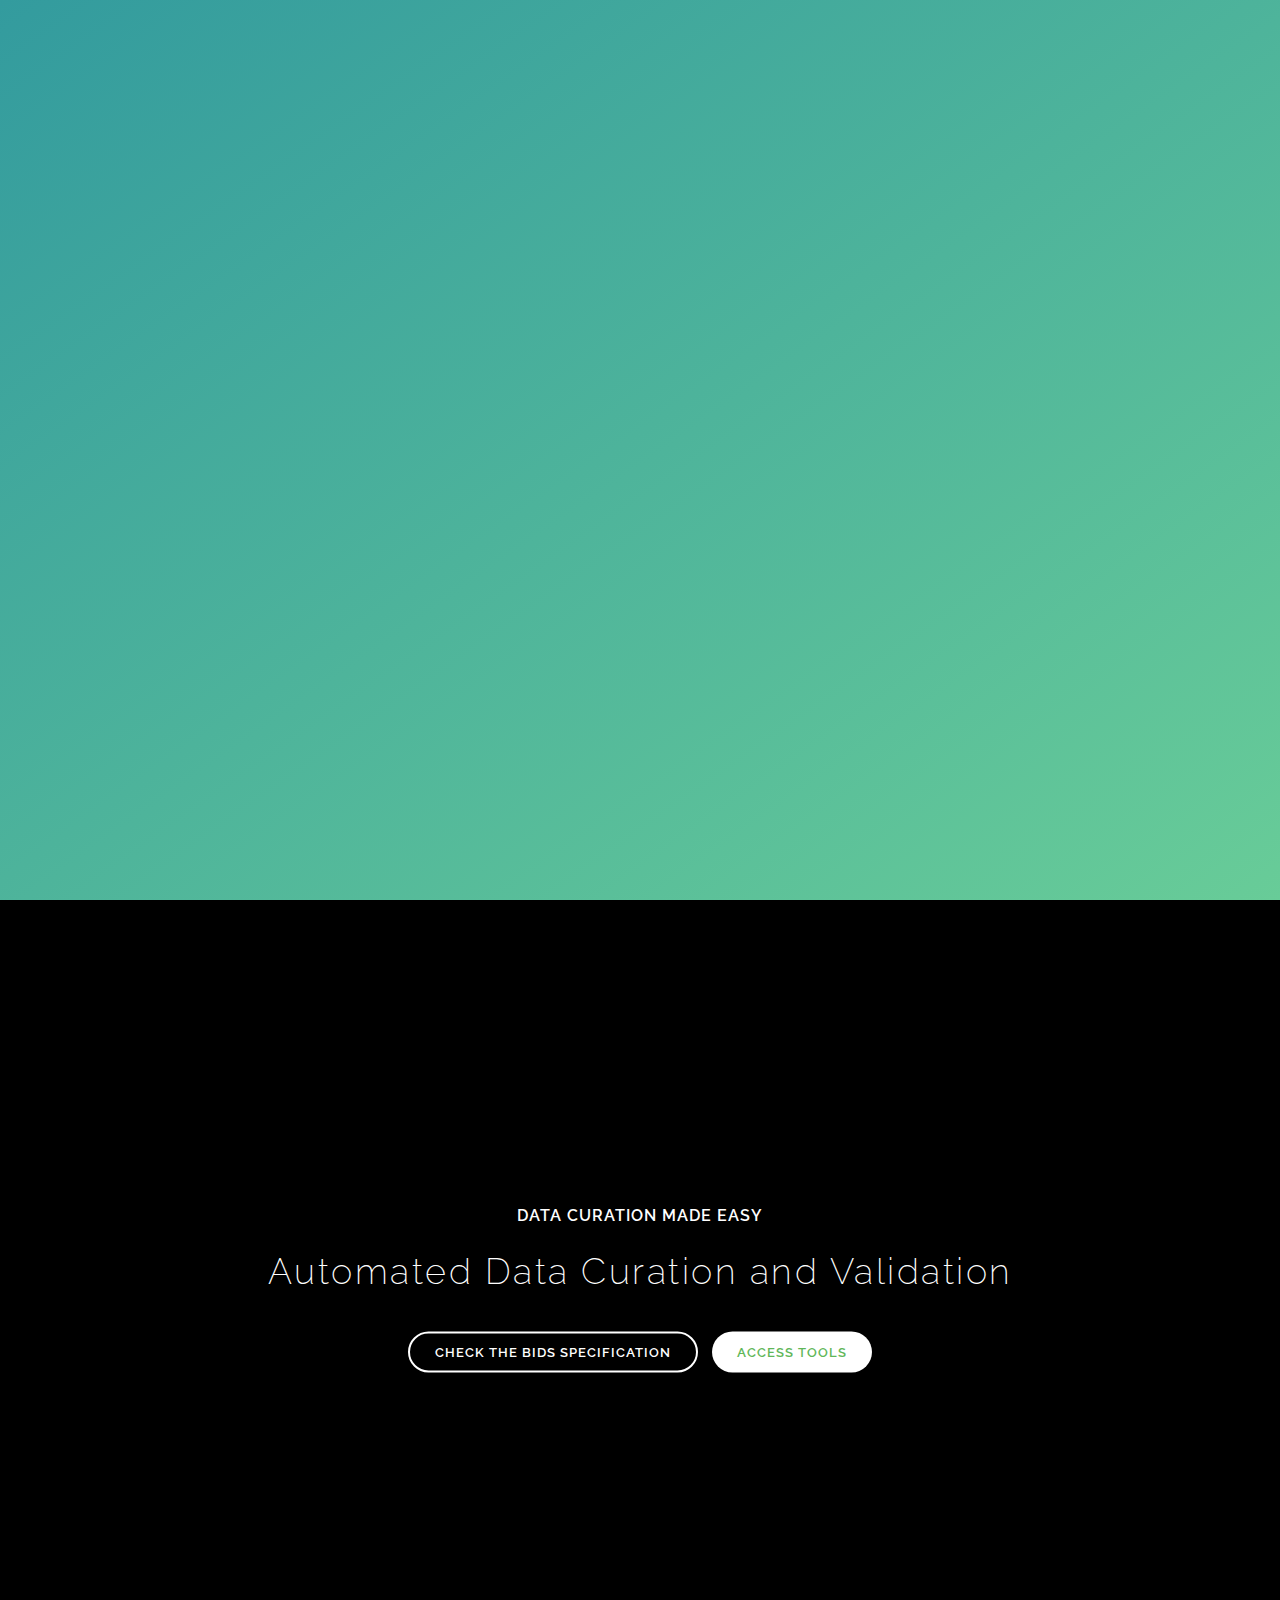
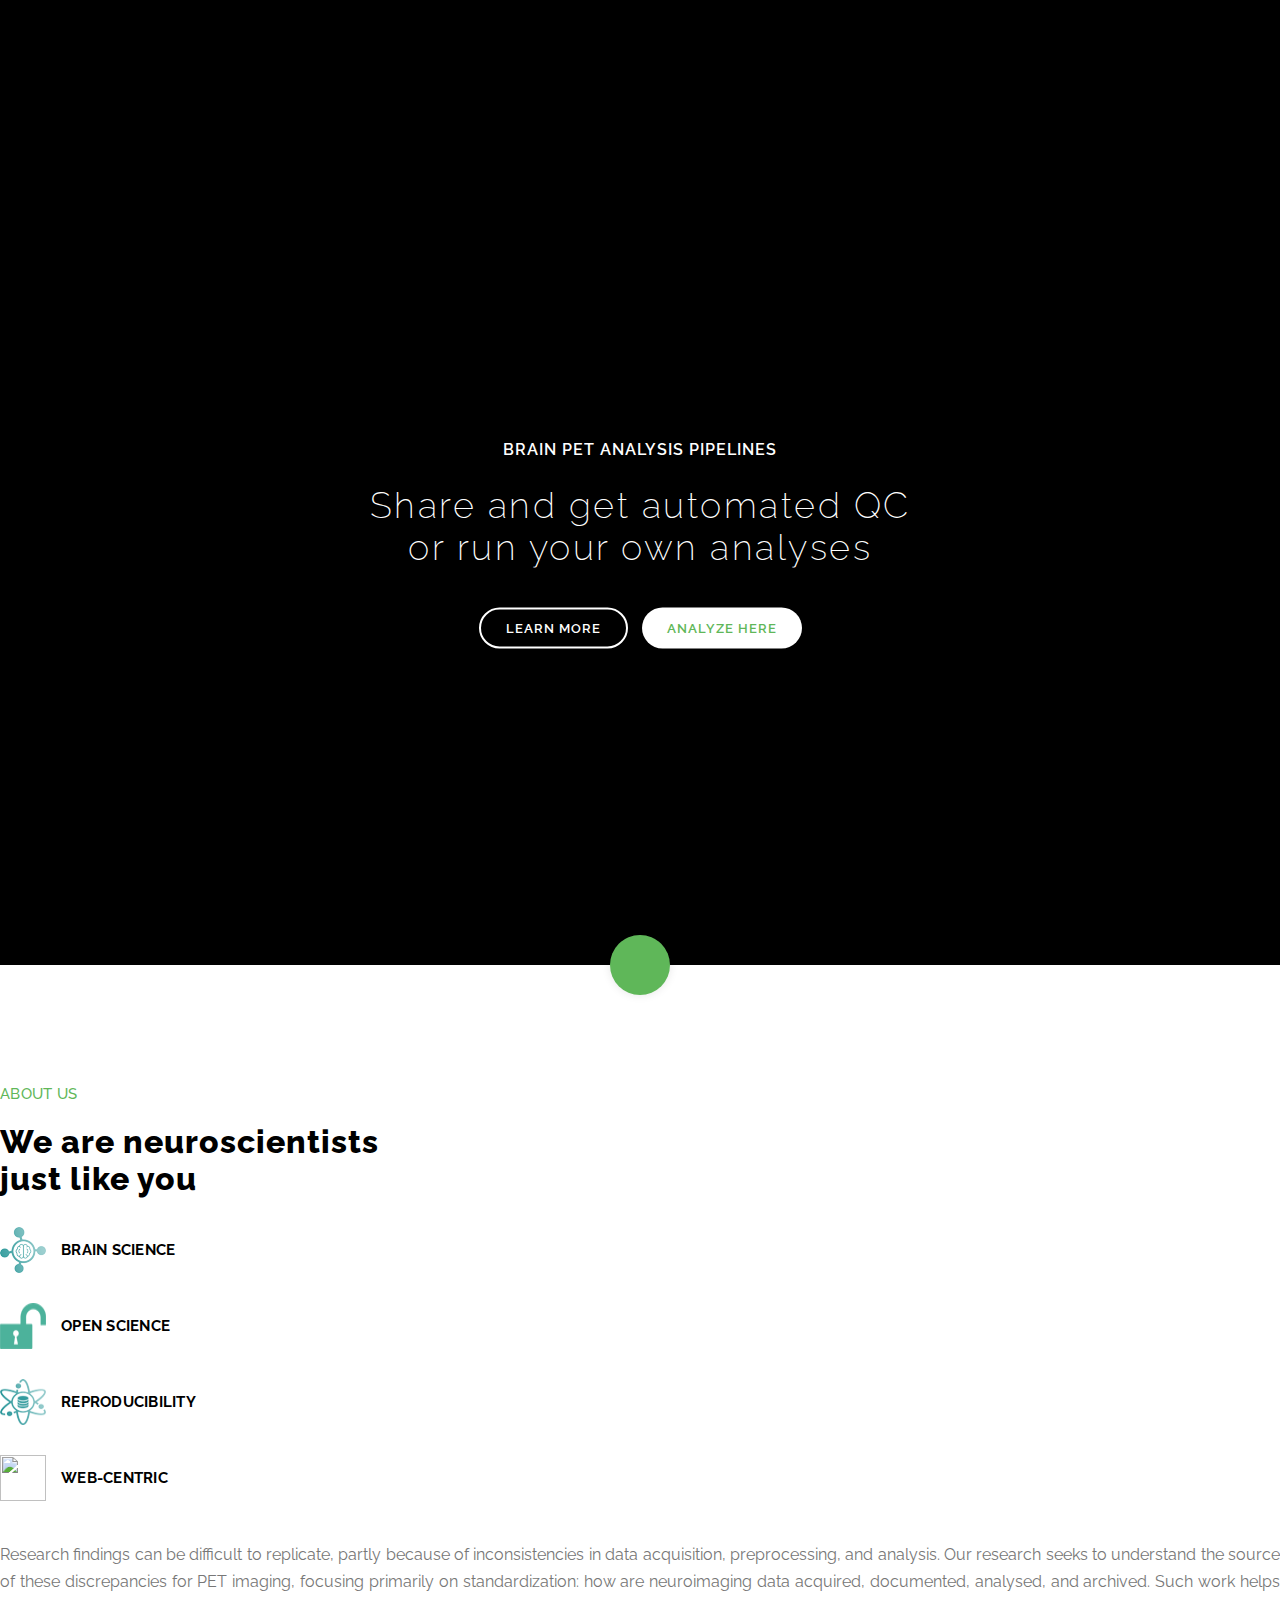
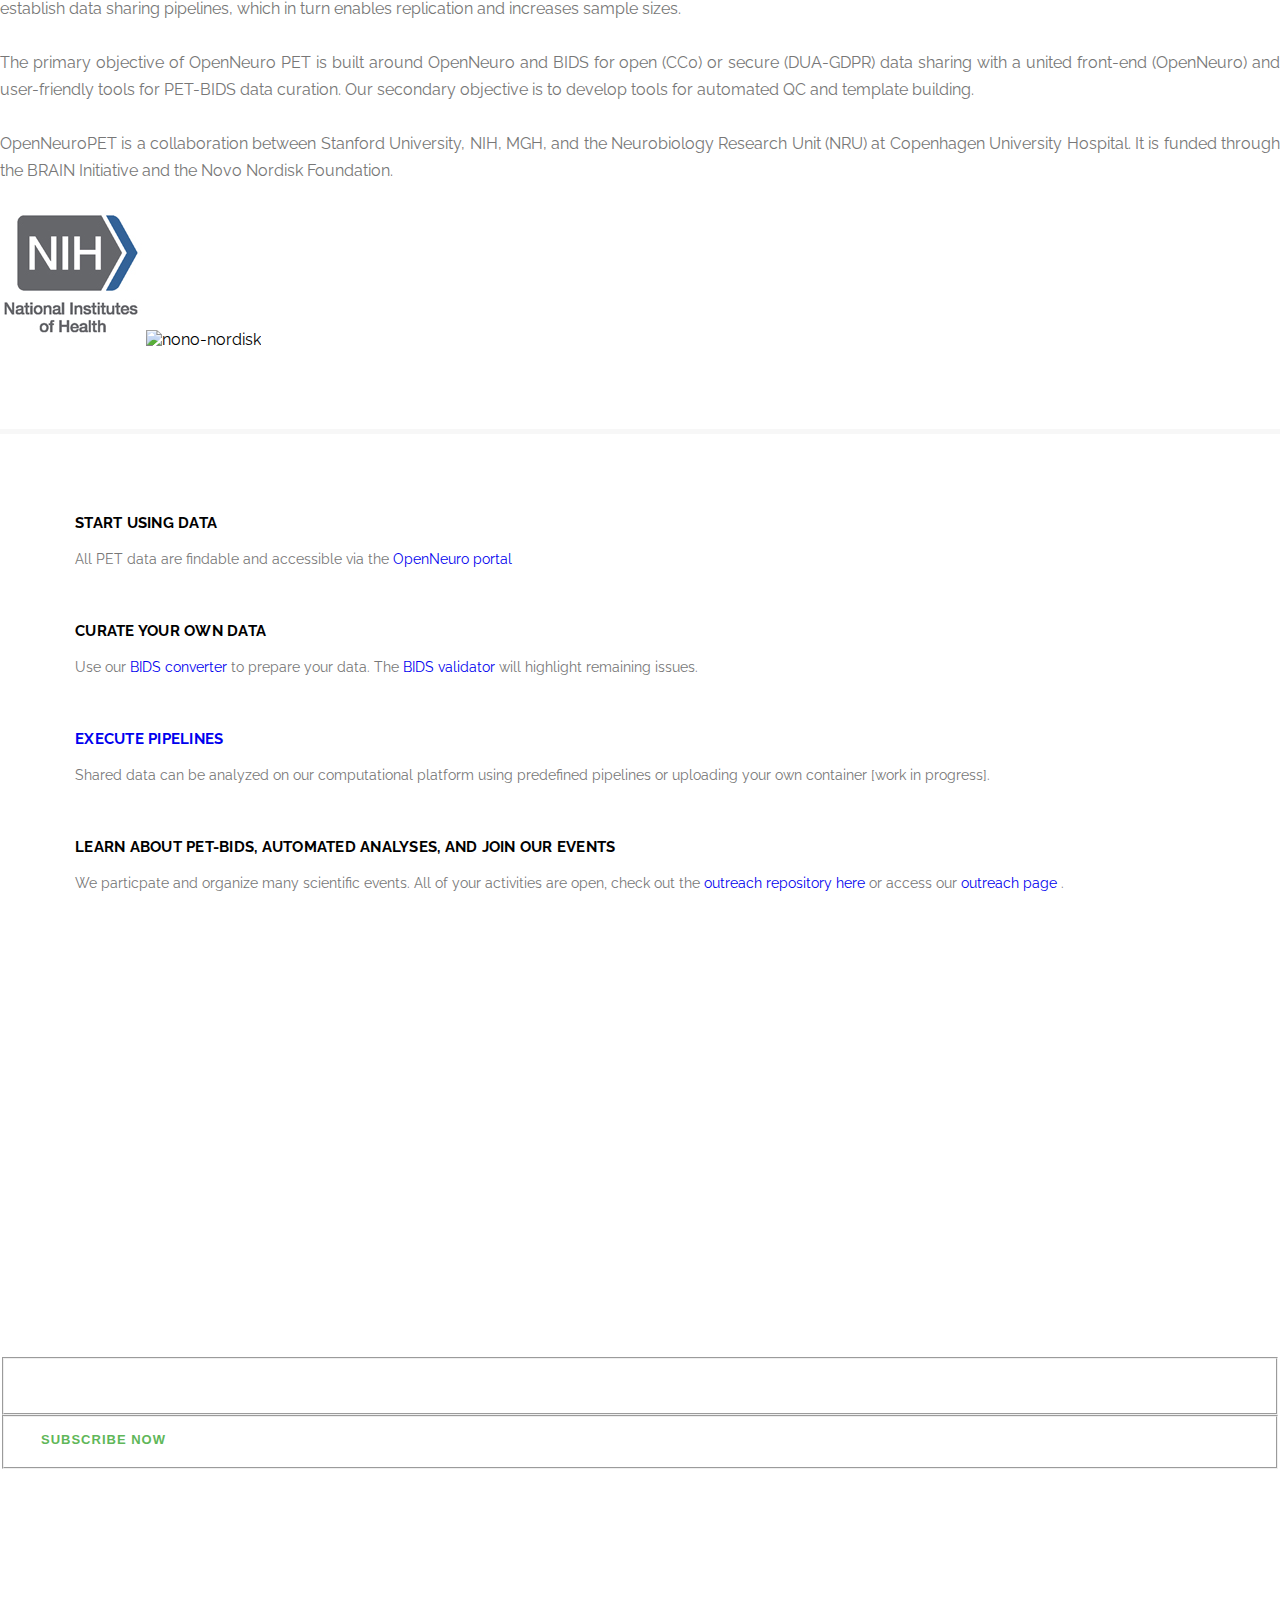
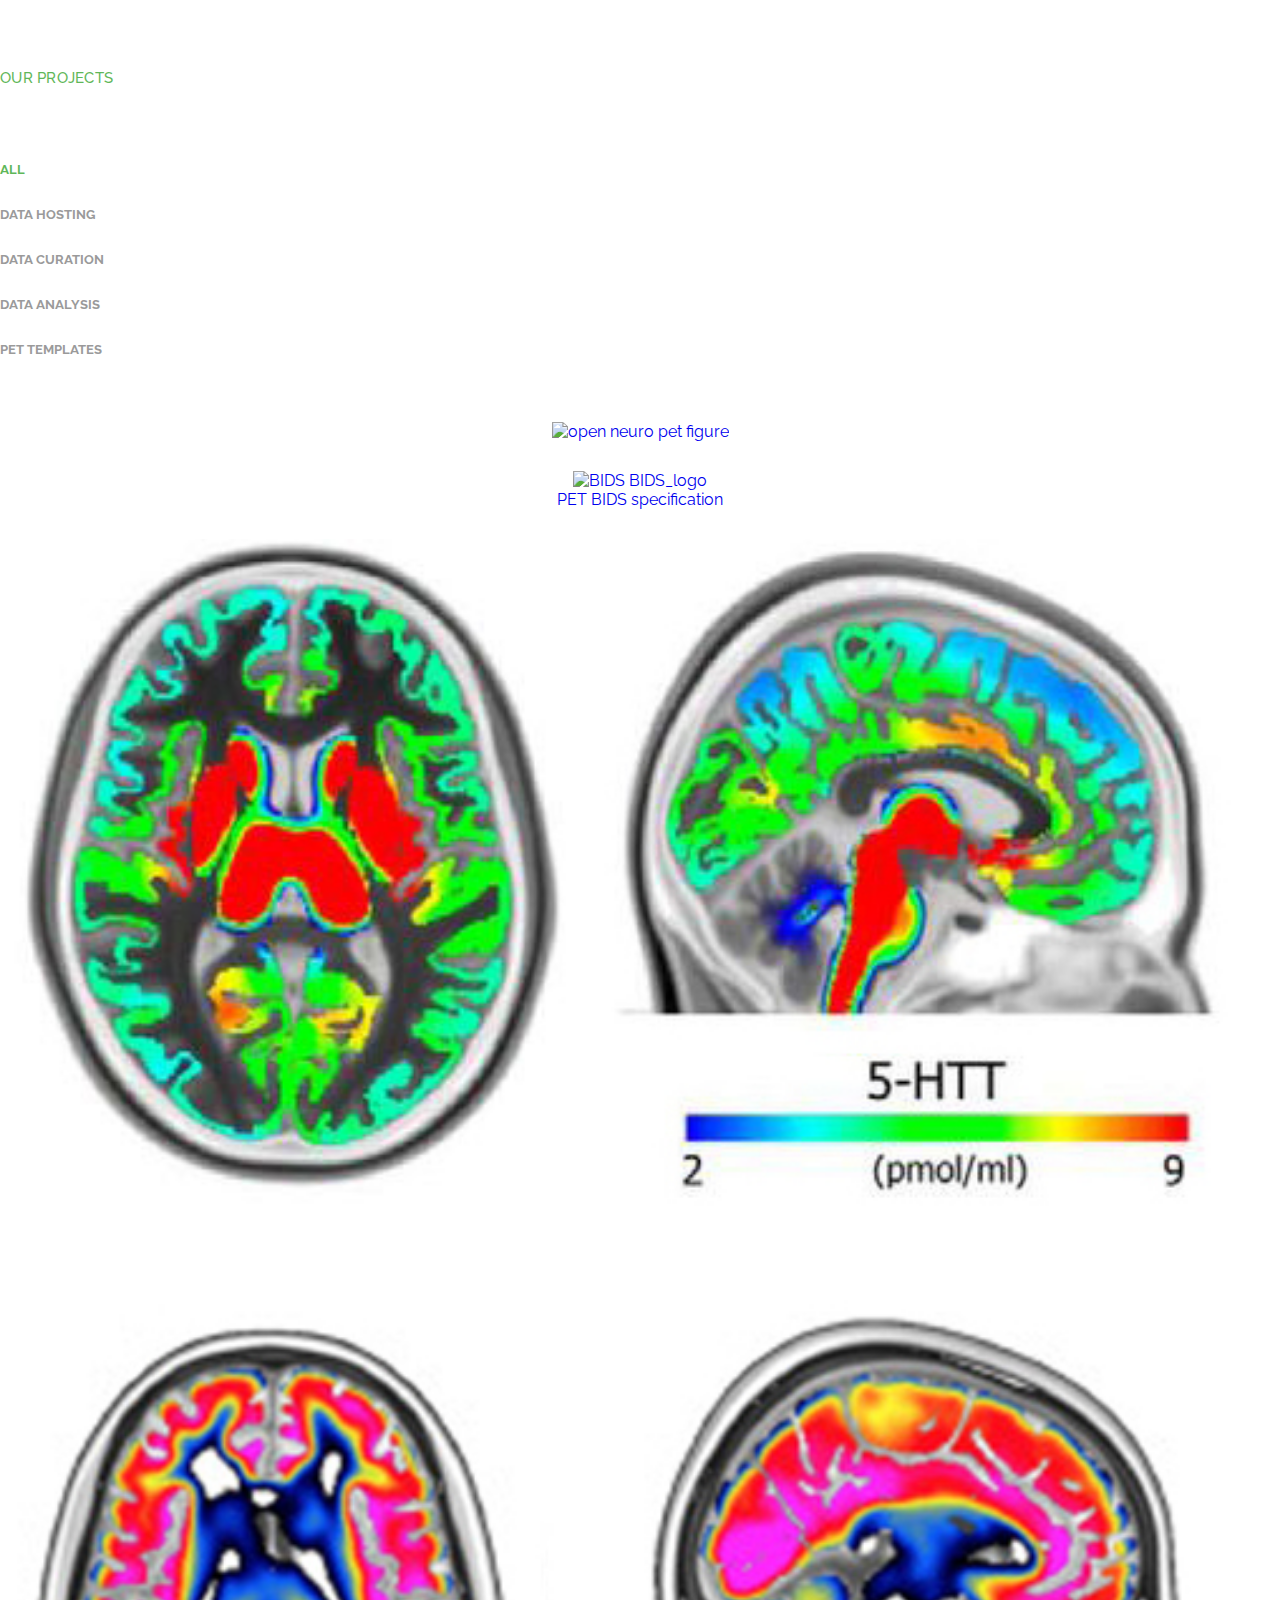
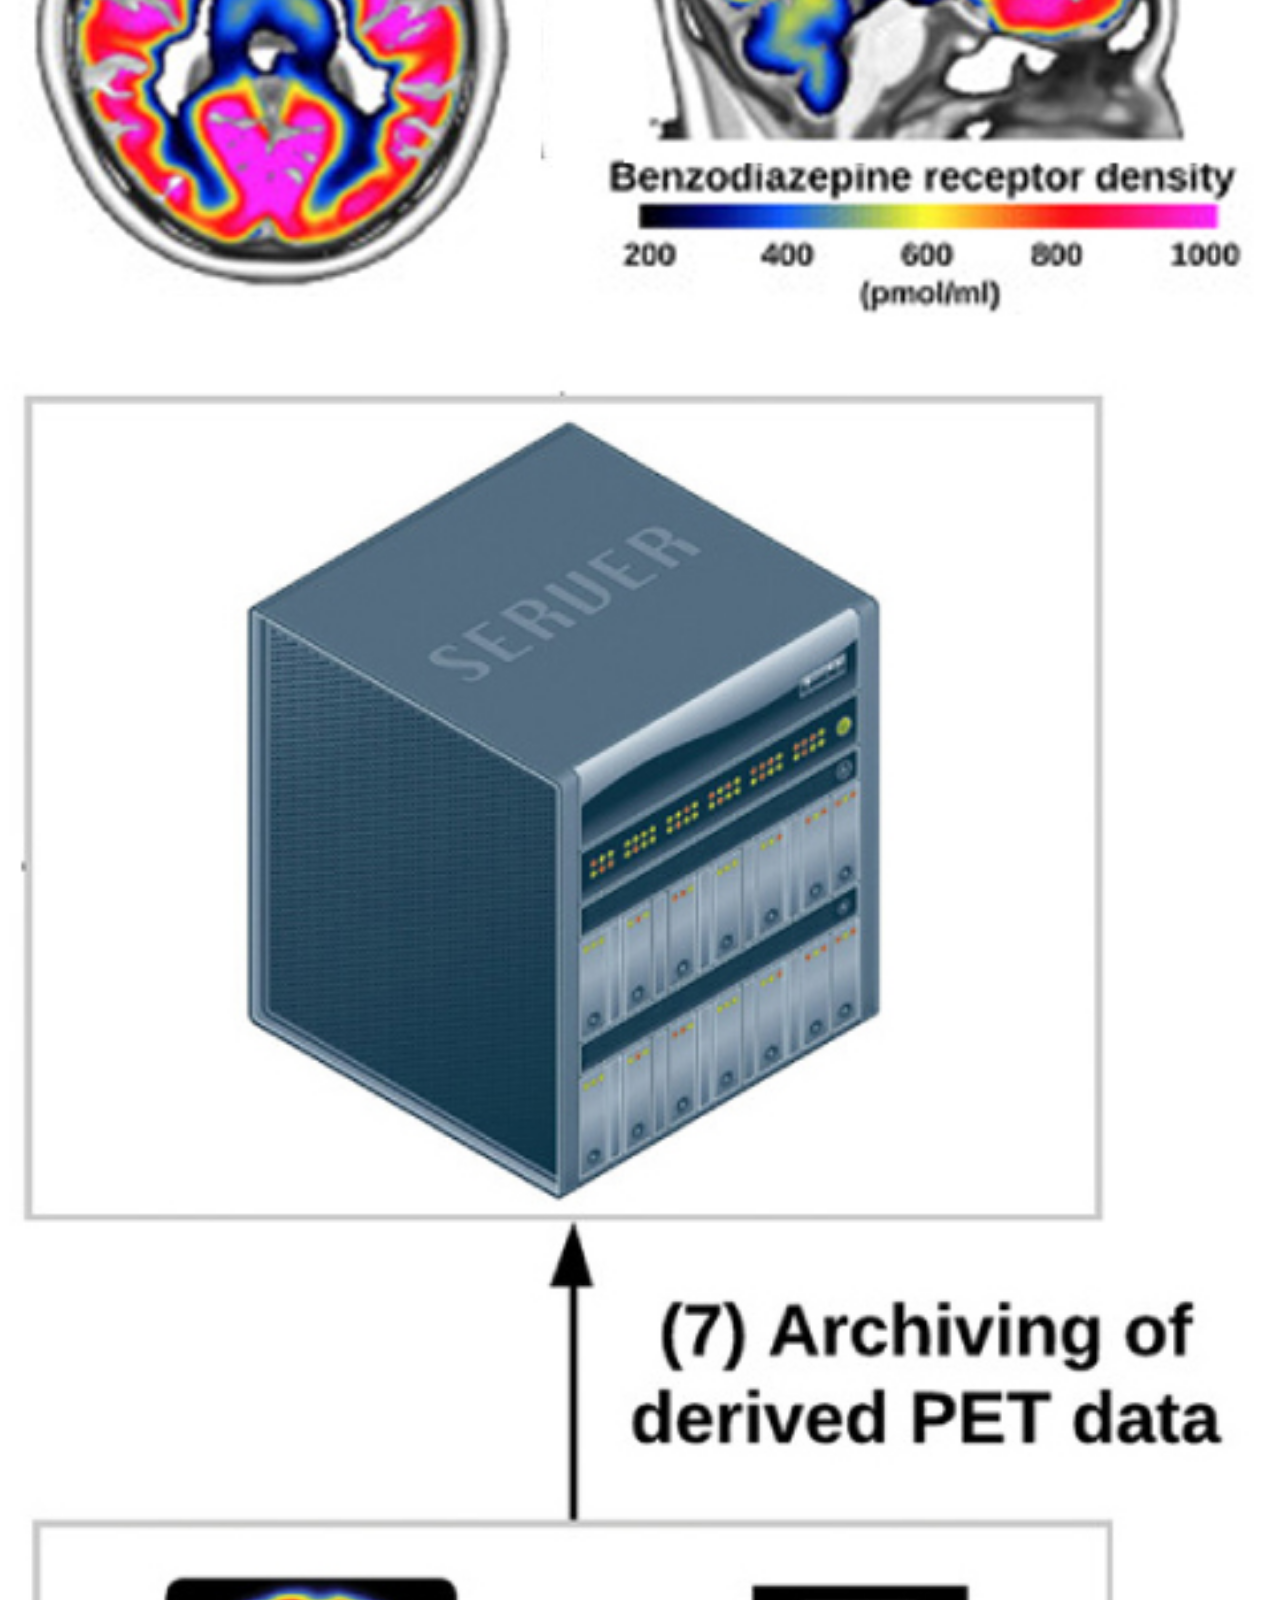
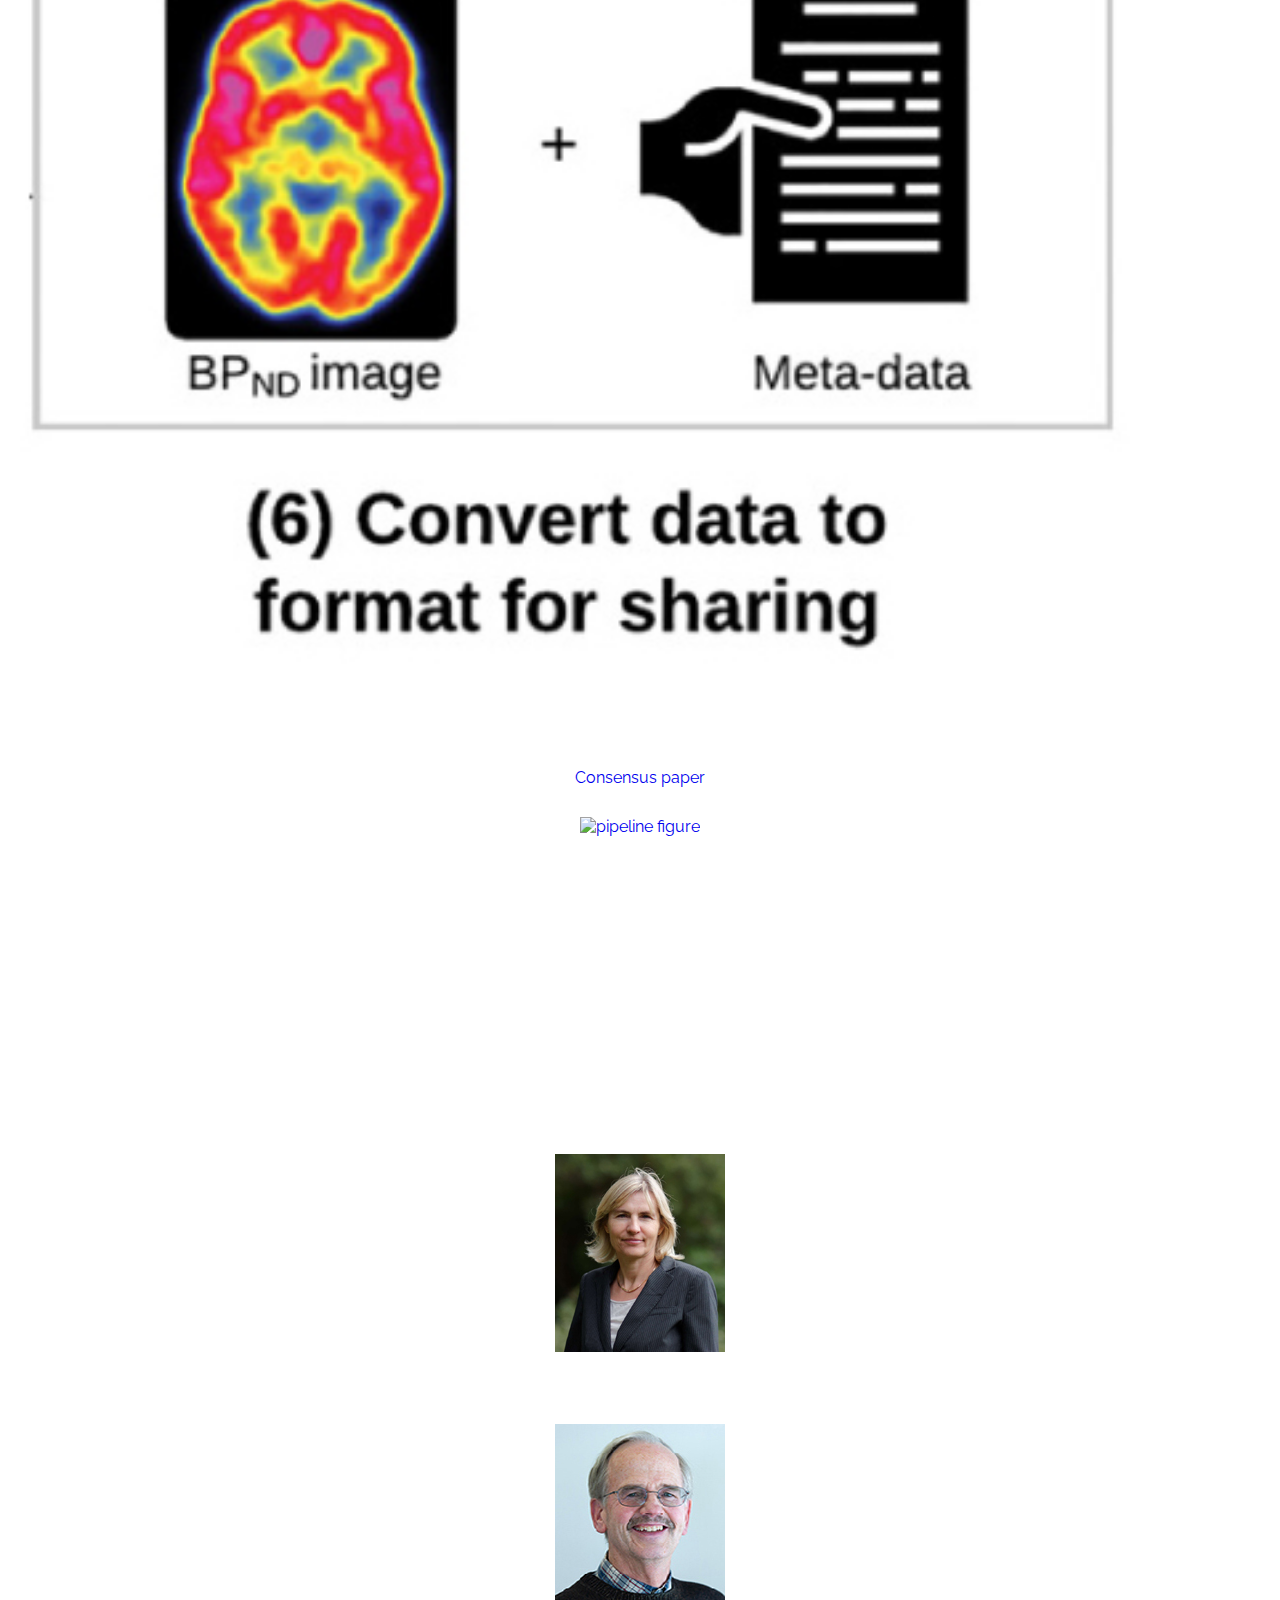
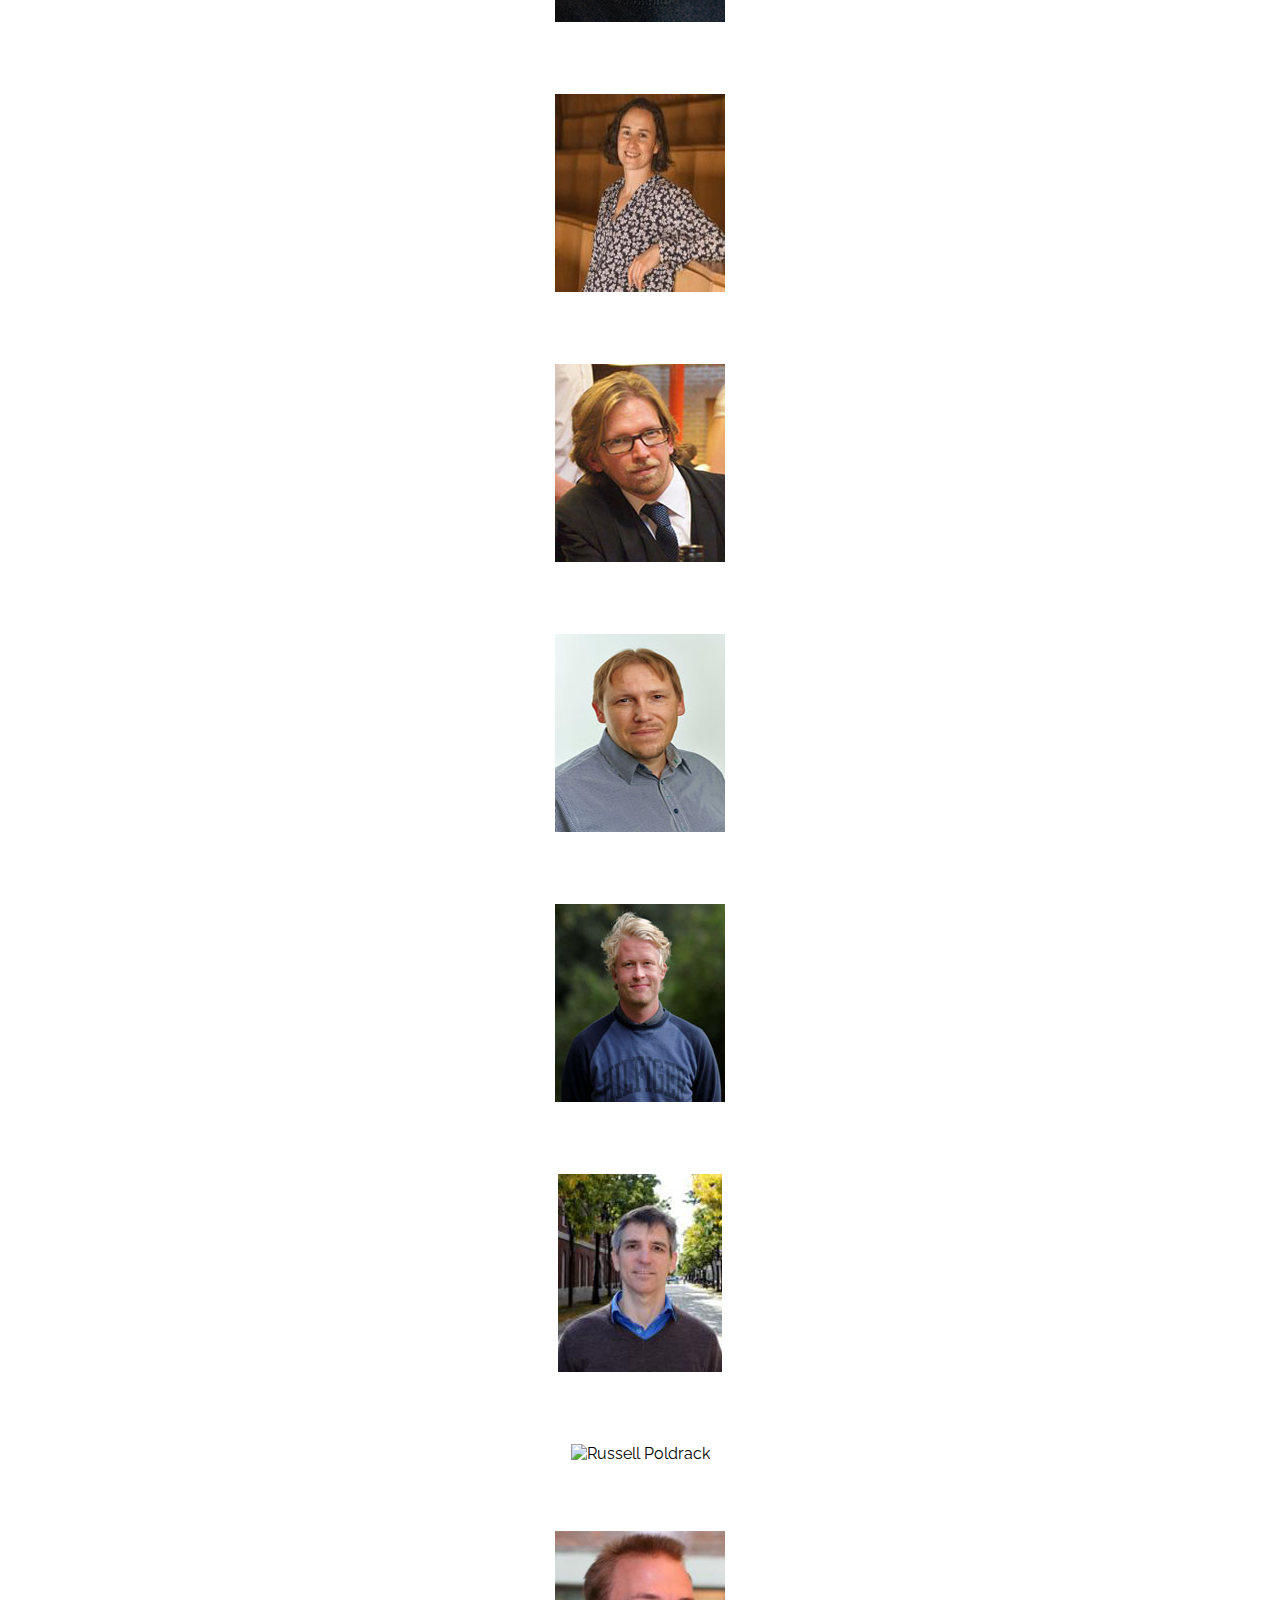
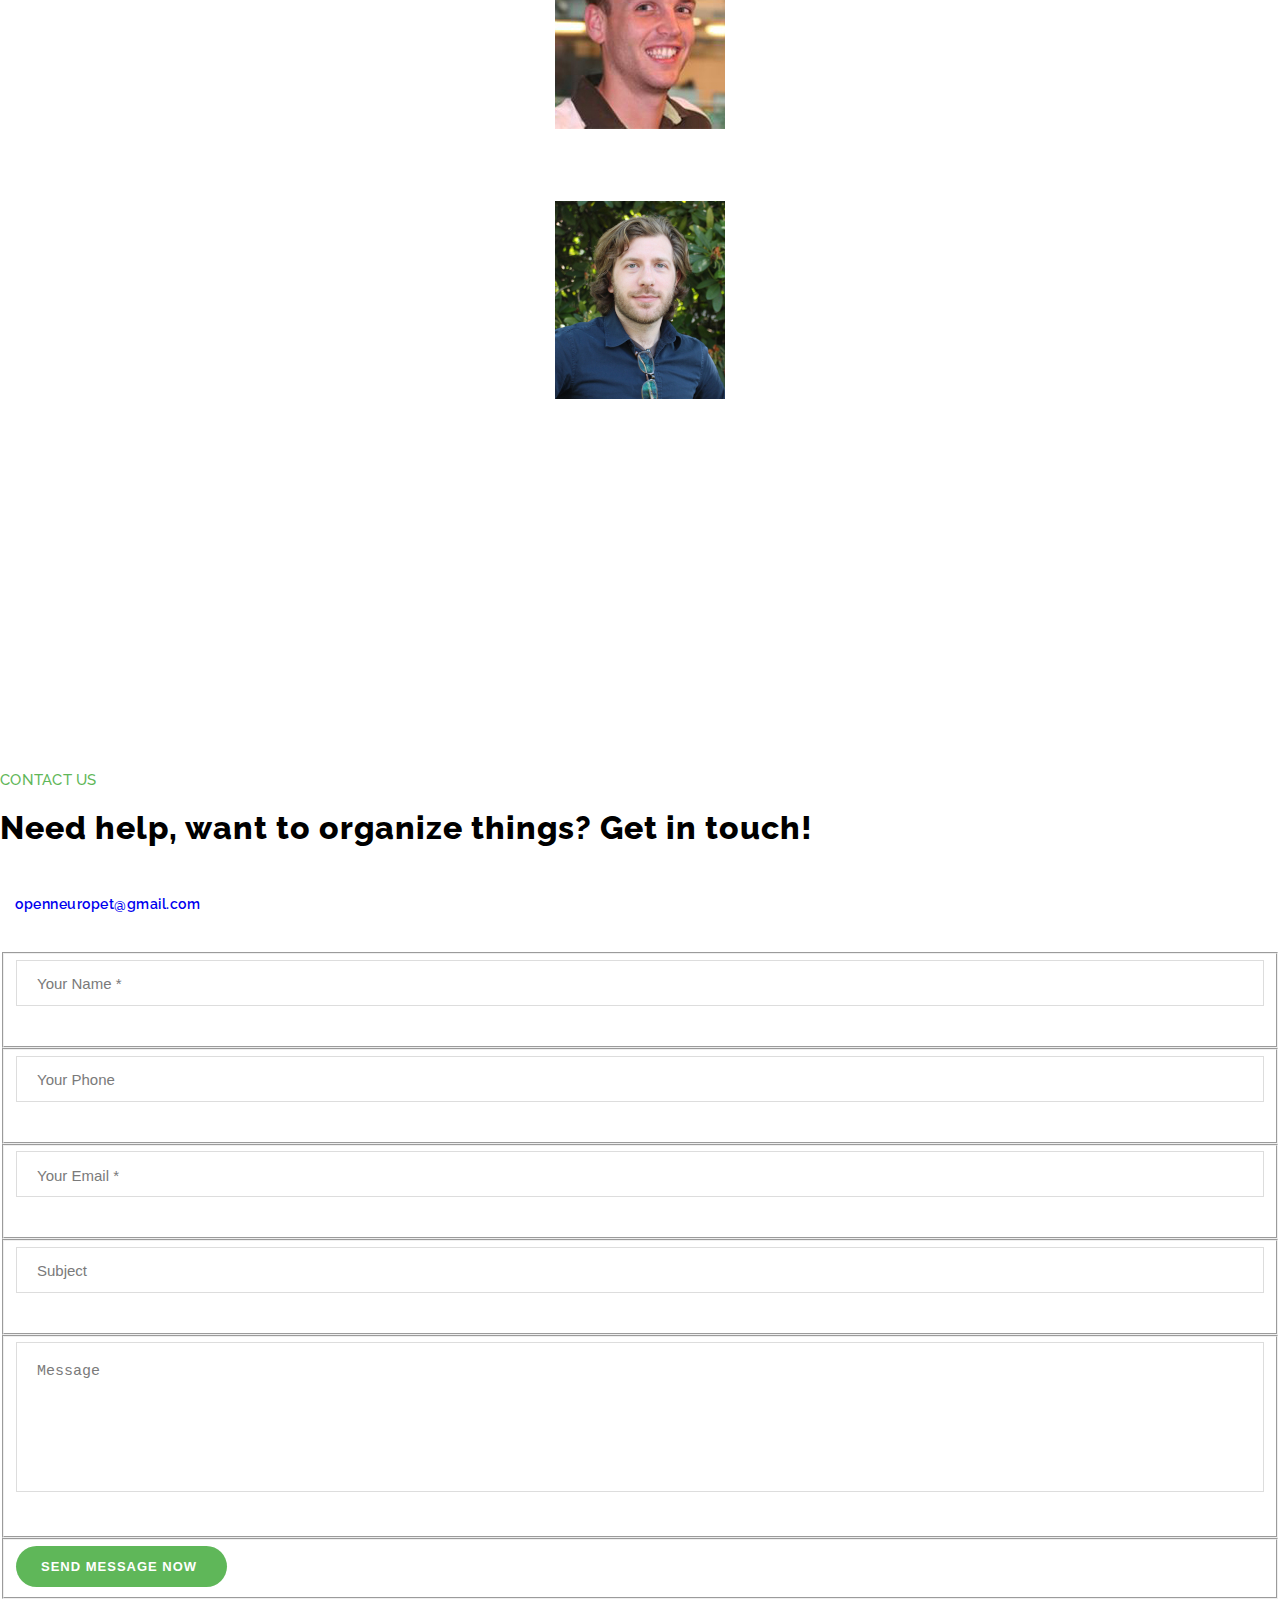
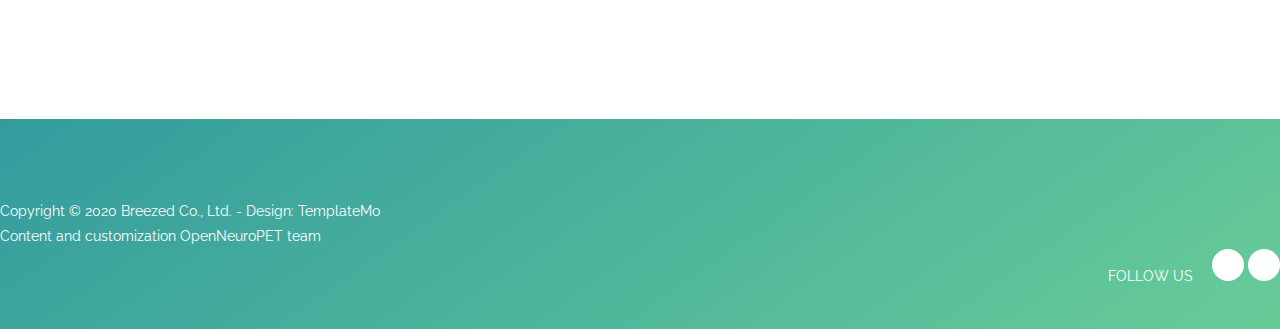
==== commit 791b698b: "pushing actual changes suggested" ====
--- a/index.html
+++ b/index.html
@@ -182,19 +182,18 @@
                 </div>
                 <div class="col-lg-6 col-md-6 col-xs-12">
                     <div class="right-text-content">
-                        <p> Research findings have been shown to be hard to replicate, partly because 
-                          of inconsistencies in data acquisition, preprocessing and analysis. Our 
-                          research aims at understanding these sources of discrepancies for PET imaging,
-                          focusing primarily on standardization: how are neuroimaging data acquired, 
-                          documented, analysed, and archived - helping to establish data sharing, 
-                          enabling replications and increasing sample sizes. </br></br>
-                          
-                        The OpenNeuro PET primary objective is built around OpenNeuro and BIDS, for open (CC0) or secure (DUA-GDPR) data sharing
-                        with a united front-end (OpenNeuro) and user friendly tools for the PET-BIDS data curation.
-                        Our secondary objective is to develop tools for automated QC and template building.</br></br>
+                        <p>Research findings can be difficult to replicate, partly because of inconsistencies in data acquisition, 
+                        preprocessing, and analysis. Our research seeks to understand the source of these discrepancies for PET 
+                        imaging, focusing primarily on standardization: how are neuroimaging data acquired, documented, analysed, 
+                        and archived. Such work helps establish data sharing pipelines, which in turn enables replication and 
+                        increases sample sizes.</br></br>
                         
-                        OpenNeuroPET is a collaboration between Stanford university, NIH, MGH and the Neurobiology Research Unit (NRU) at Copenhagen University Hospital.
-                        It is funded through the BRAIN initiative and the Novo Nordisk foundation. </p>
+                        The primary objective of OpenNeuro PET is built around OpenNeuro and BIDS for open (CC0) or secure (DUA-GDPR) 
+                        data sharing with a united front-end (OpenNeuro) and user-friendly tools for PET-BIDS data curation. Our secondary
+                        objective is to develop tools for automated QC and template building.</br></br>
+                        
+                        OpenNeuroPET is a collaboration between Stanford University, NIH, MGH, and the Neurobiology Research Unit (NRU) at 
+                        Copenhagen University Hospital. It is funded through the BRAIN Initiative and the Novo Nordisk Foundation.</p>
                         <li></br>
                           <img src="assets/images/NIH-Logo.jpg" alt="NIH">
                           <img src="assets/images/novo-nordisk-logo.jpg" alt="nono-nordisk">
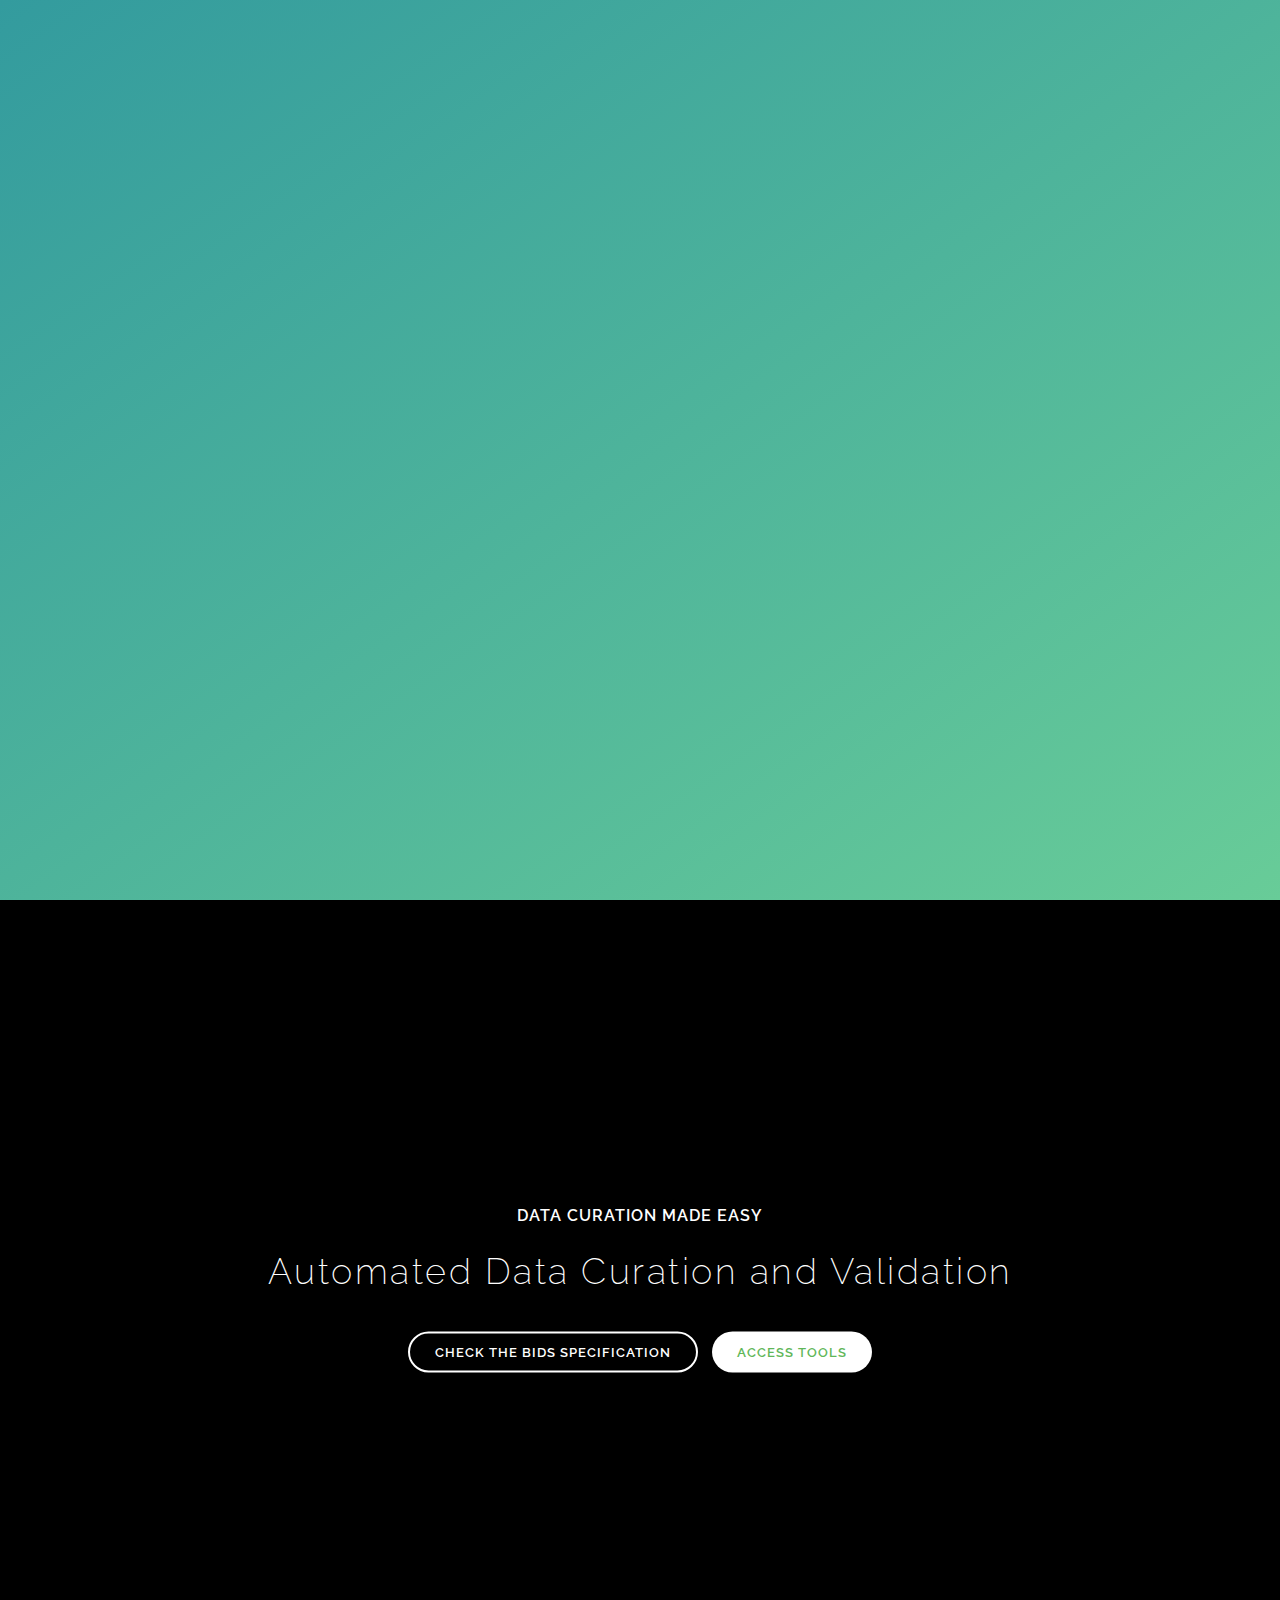
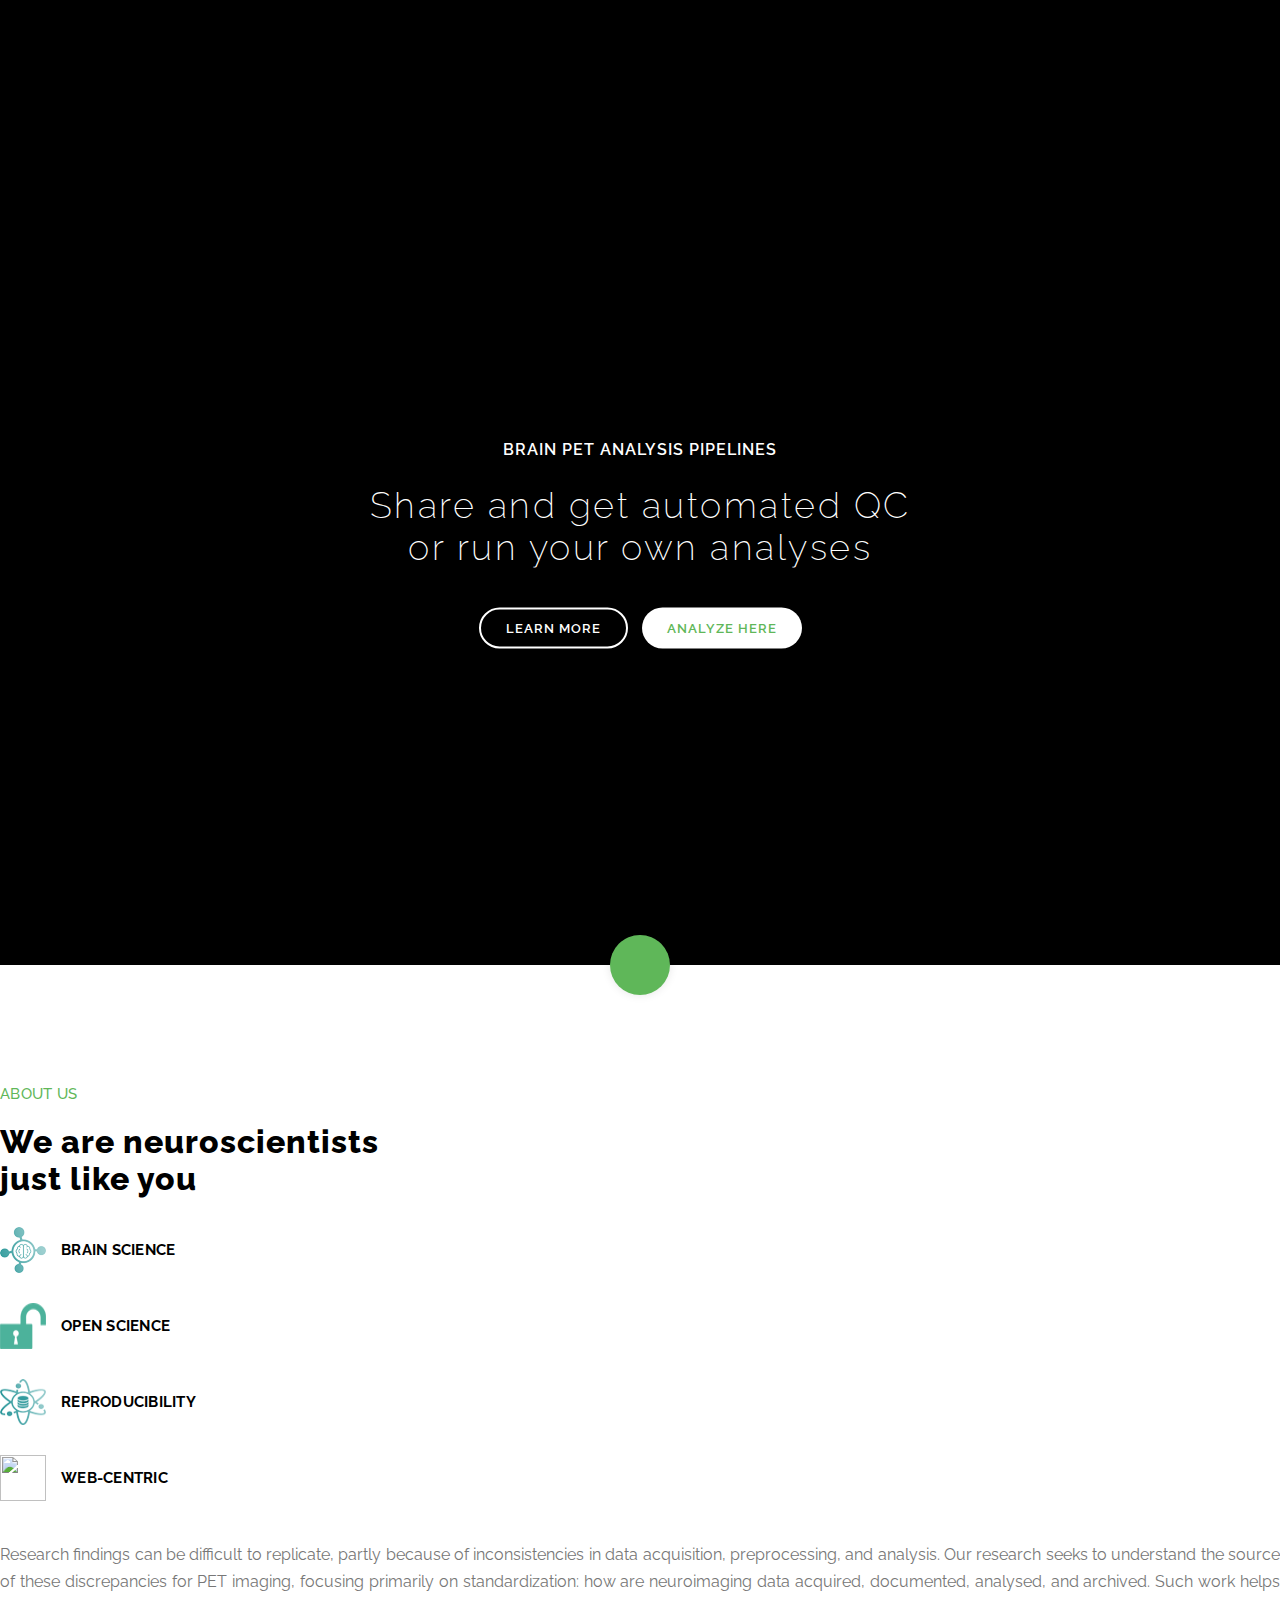
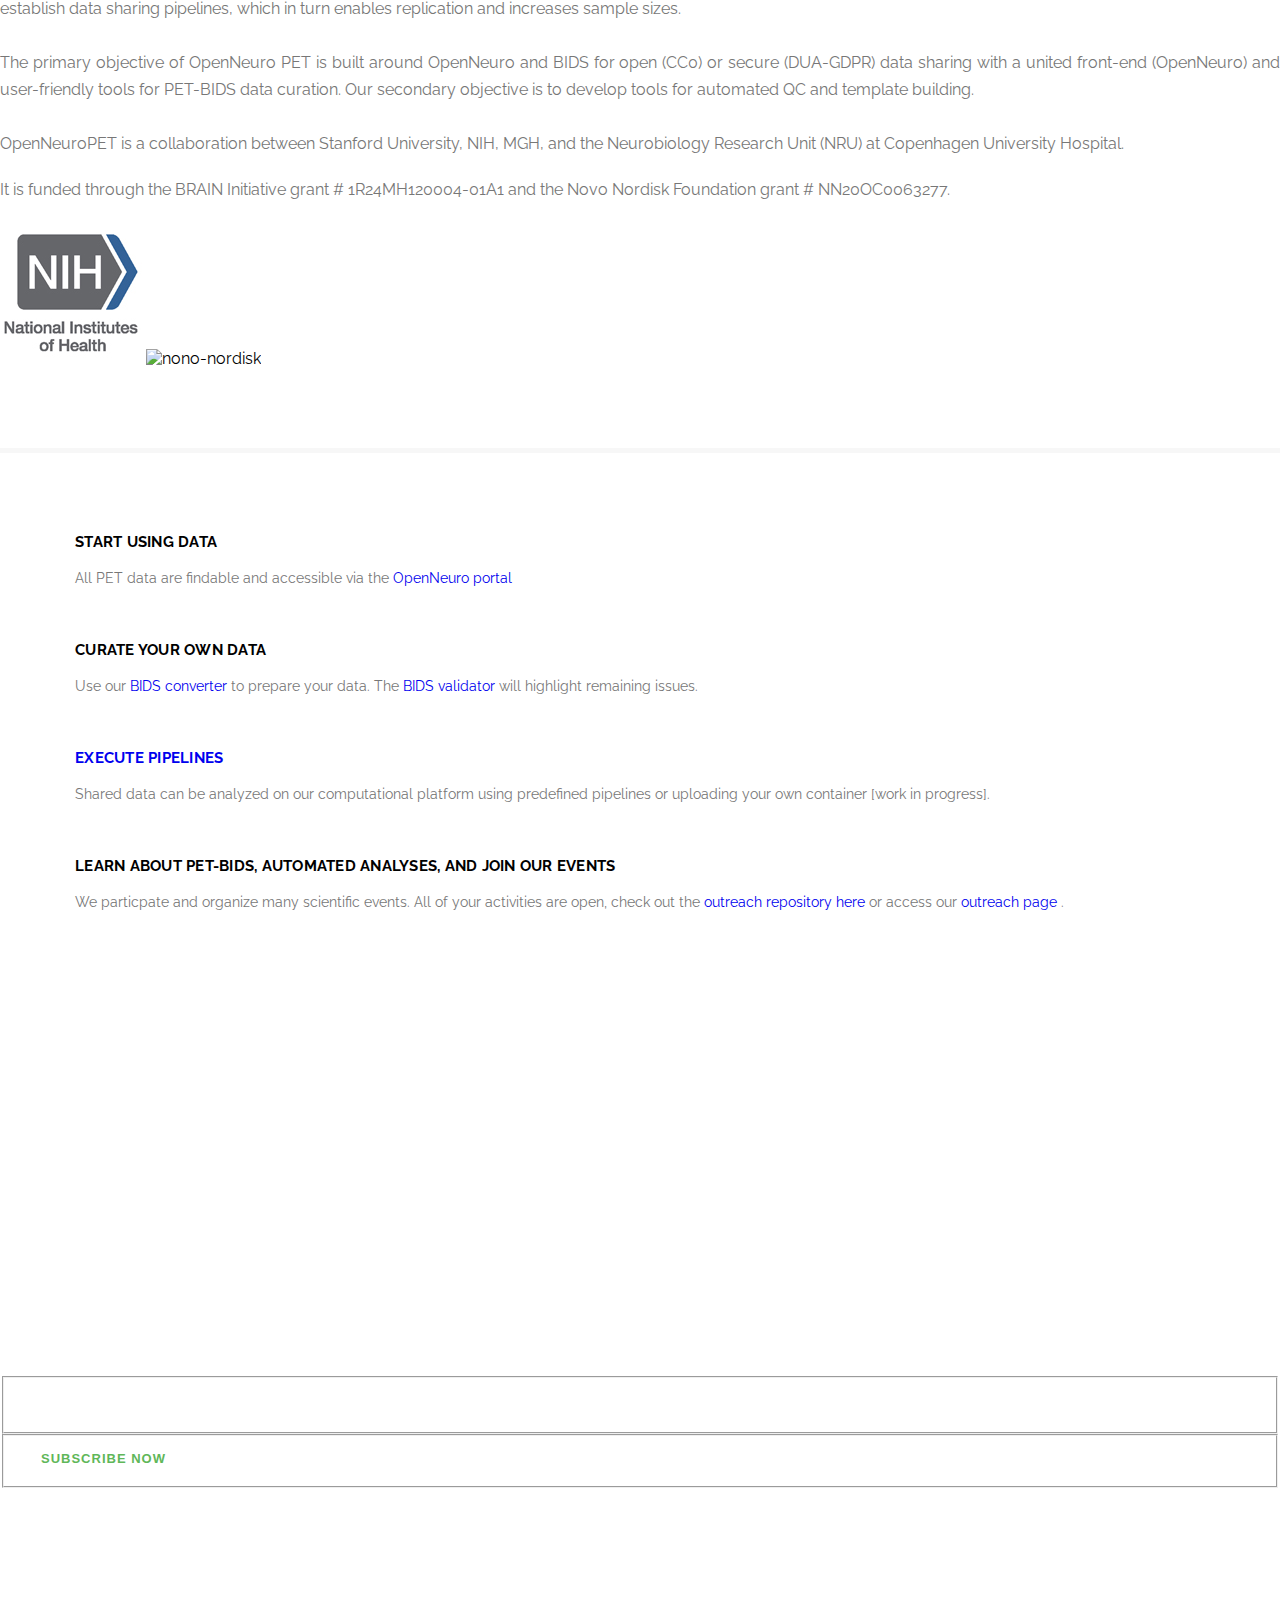
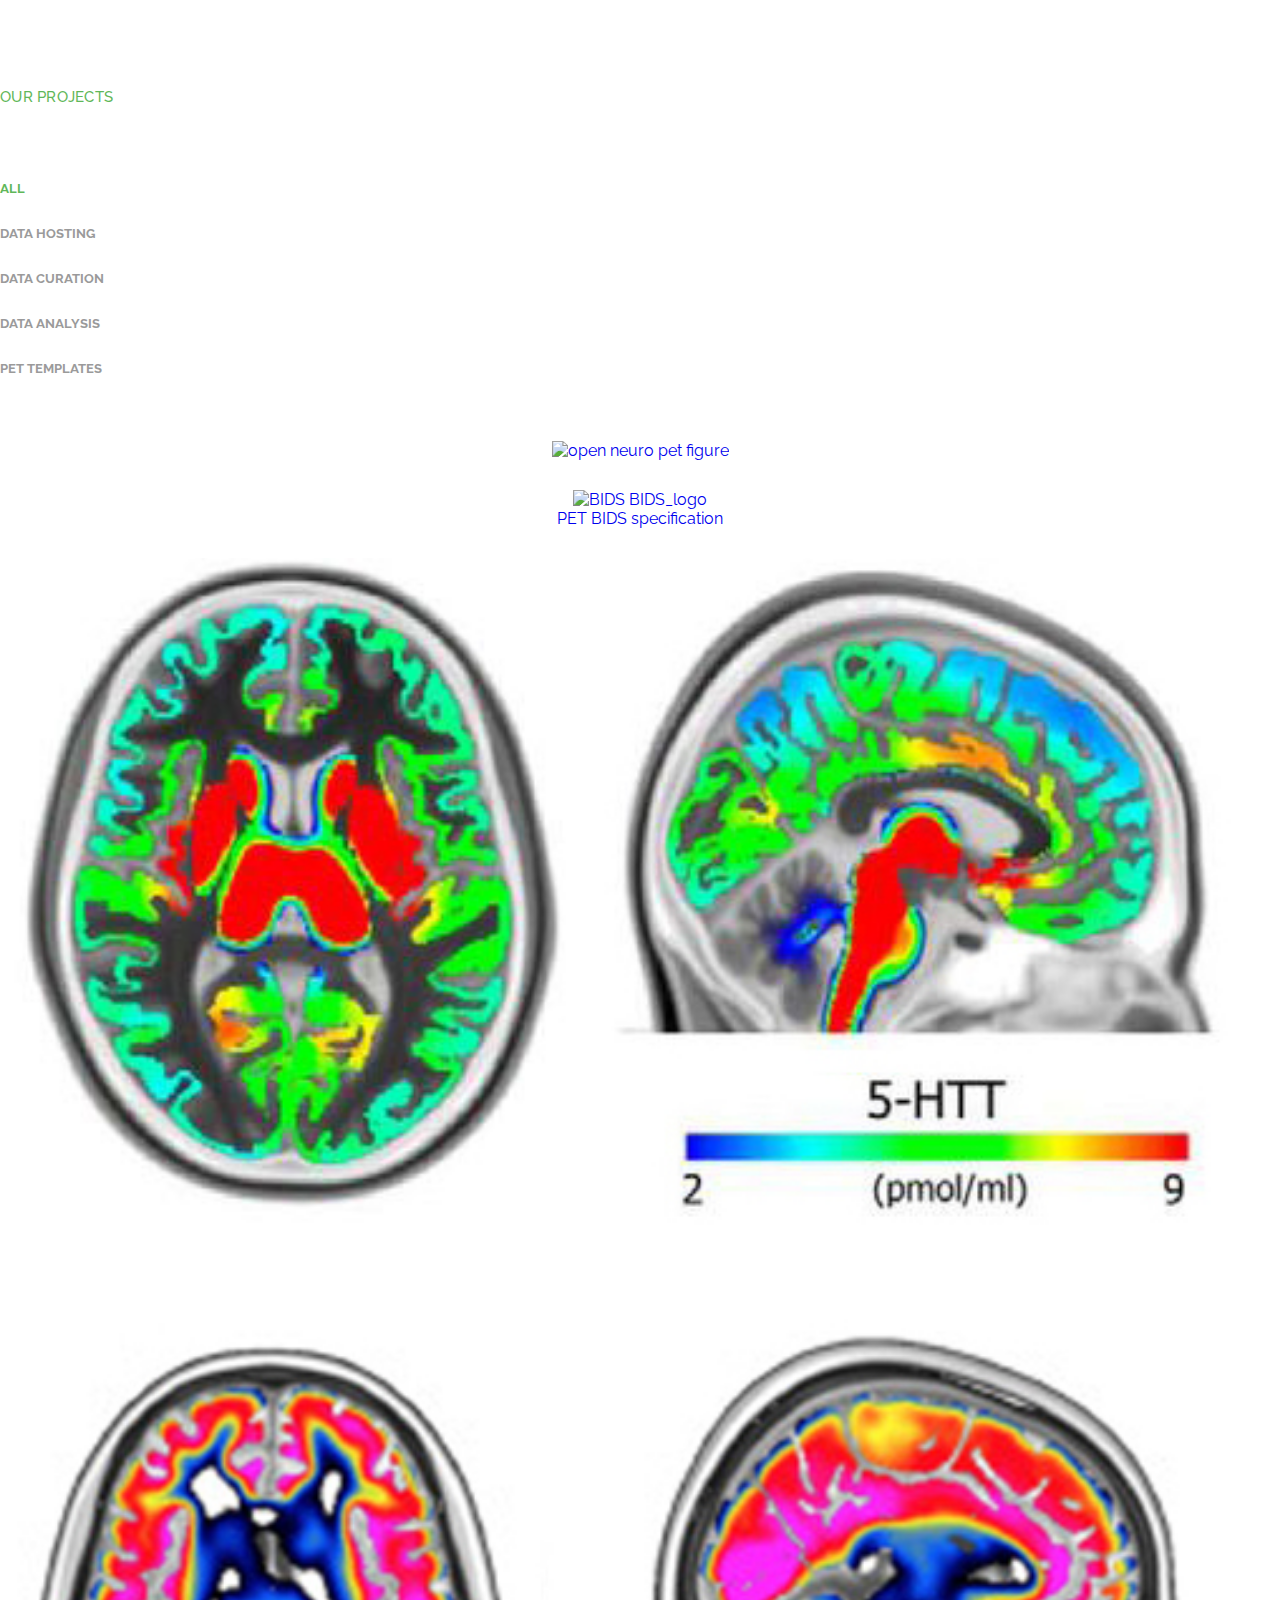
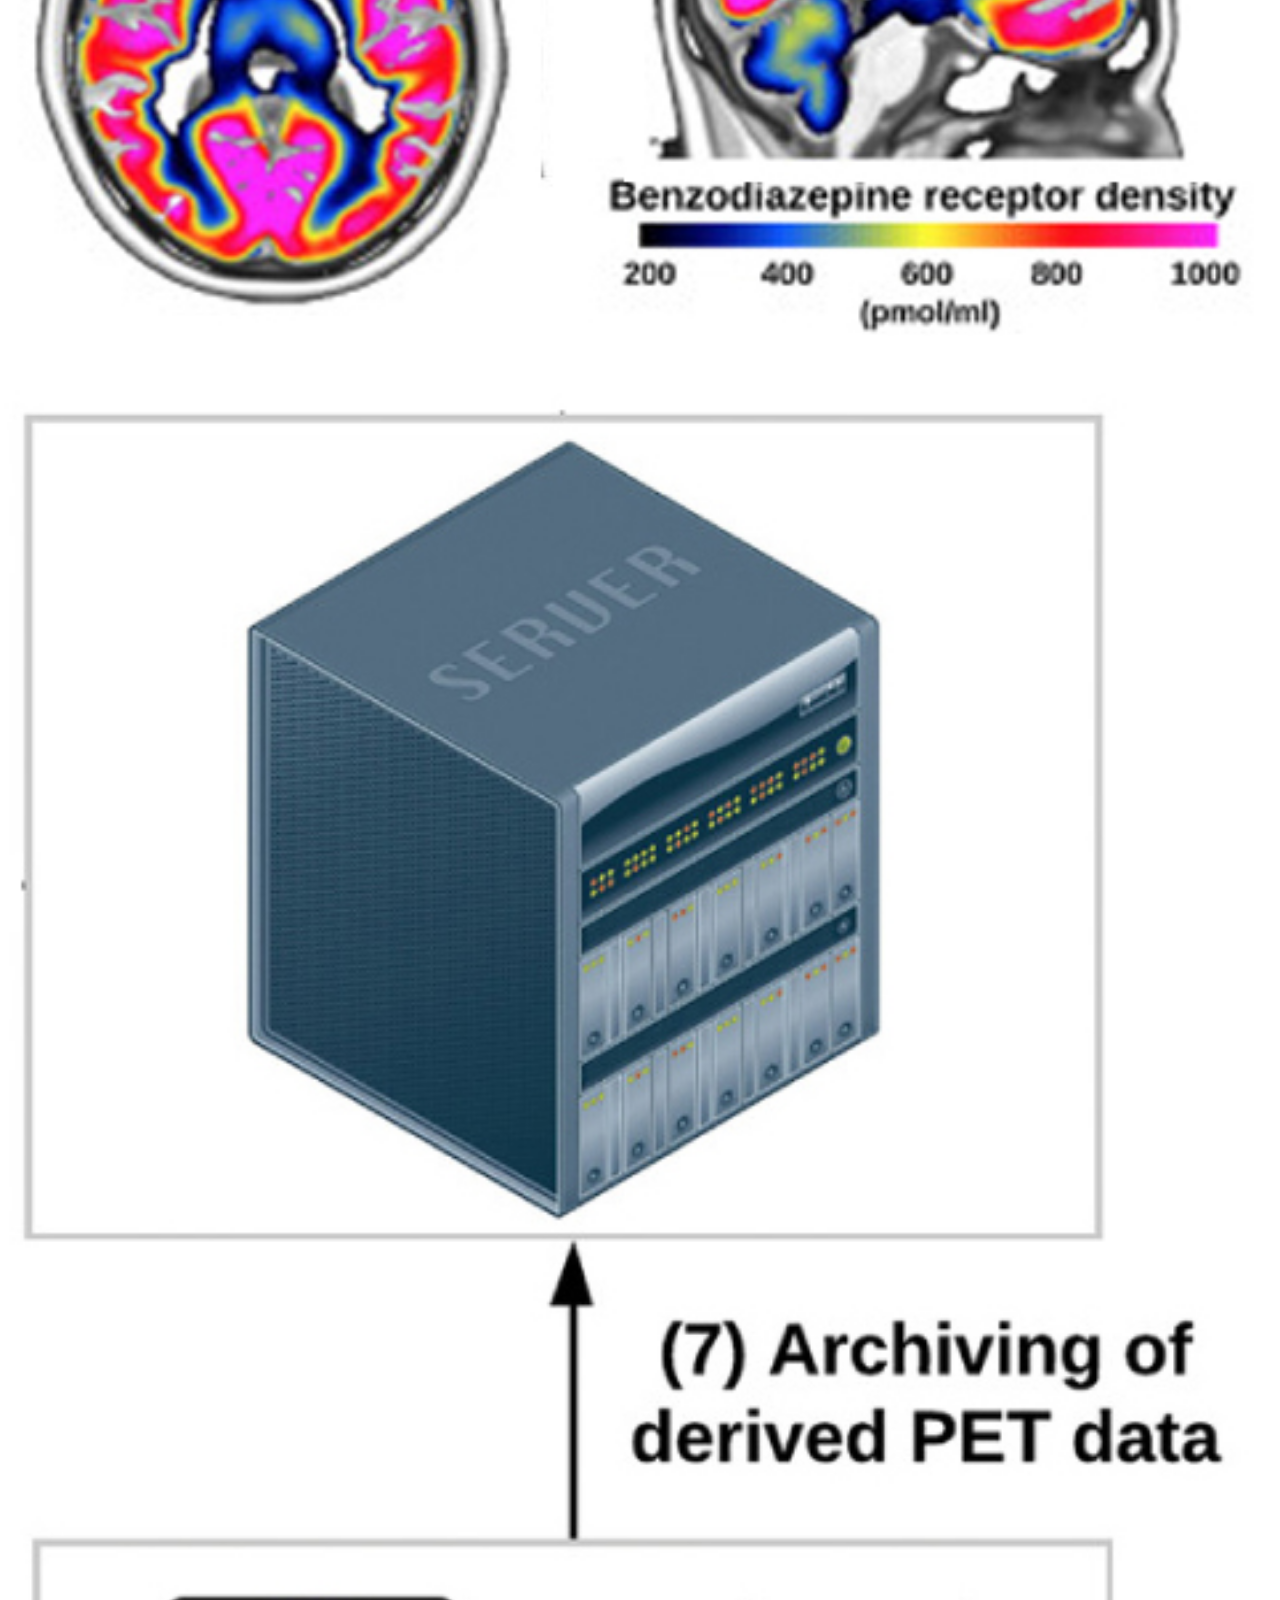
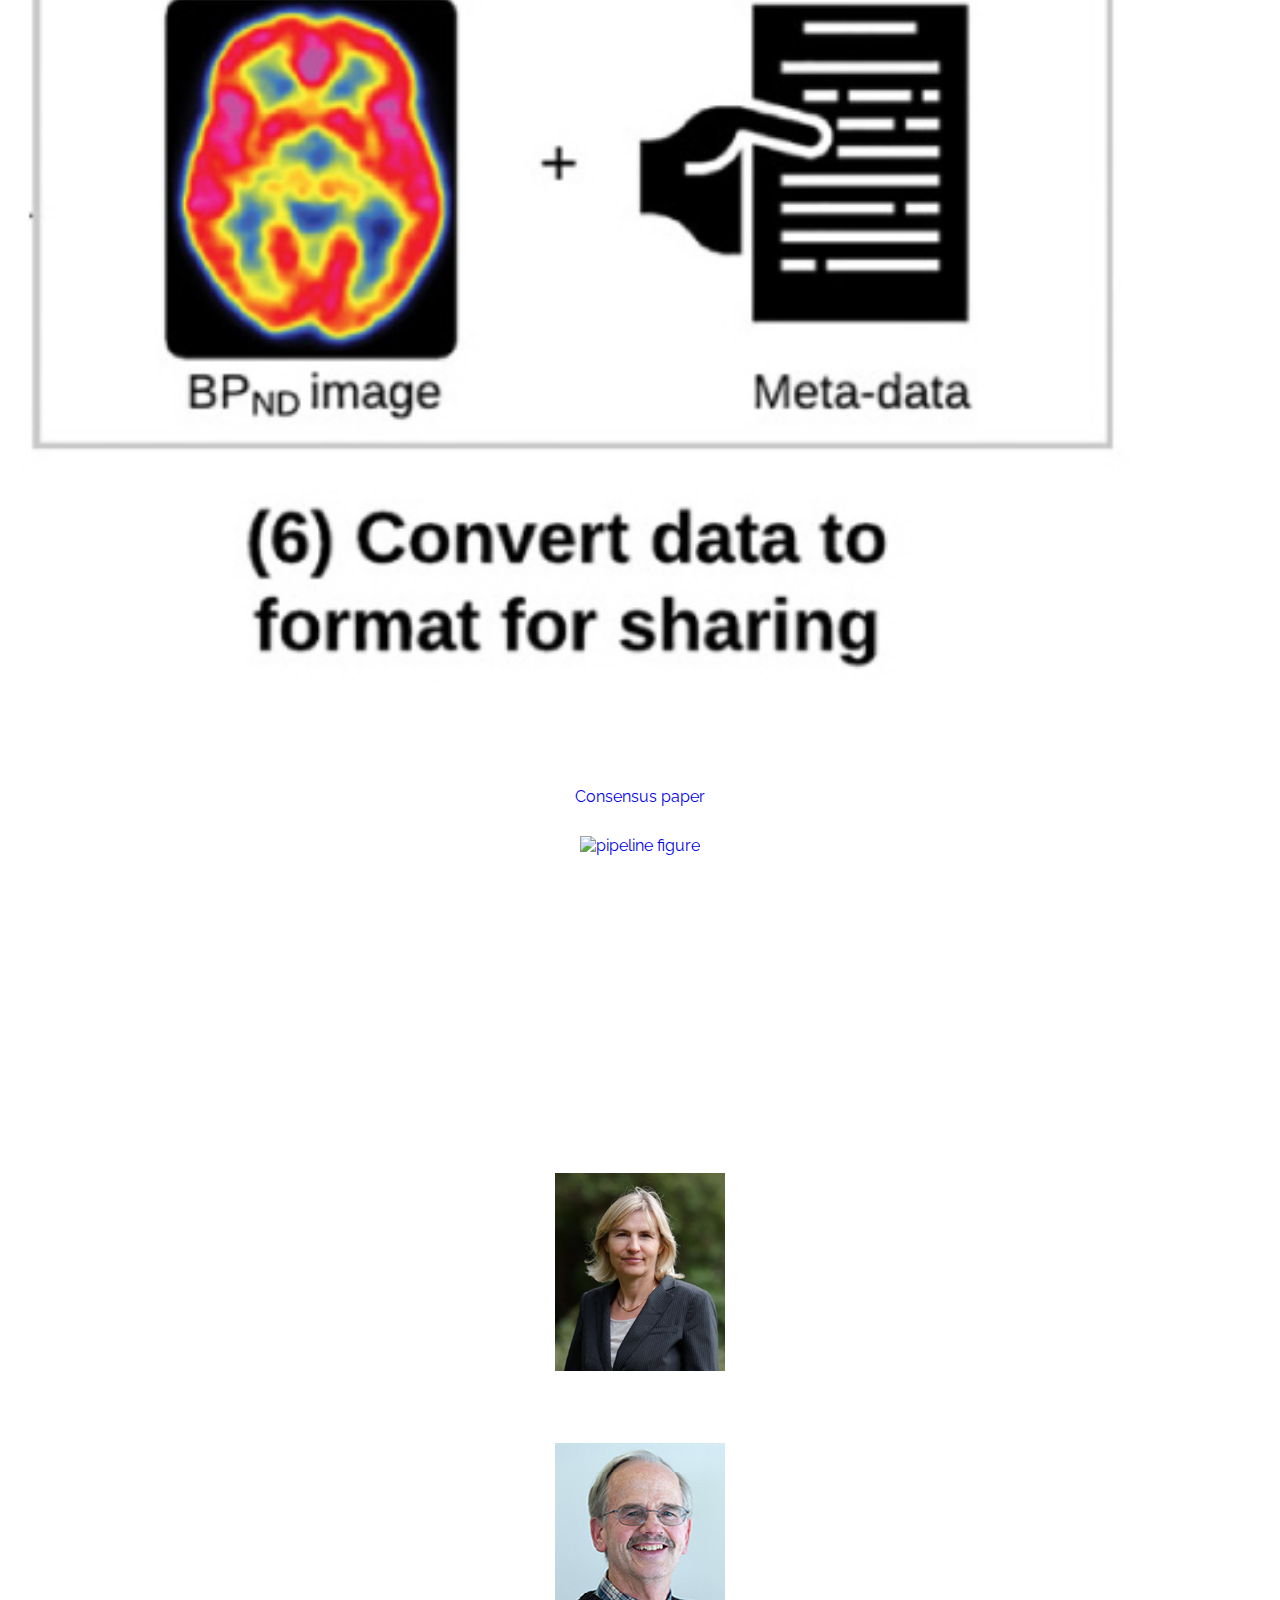
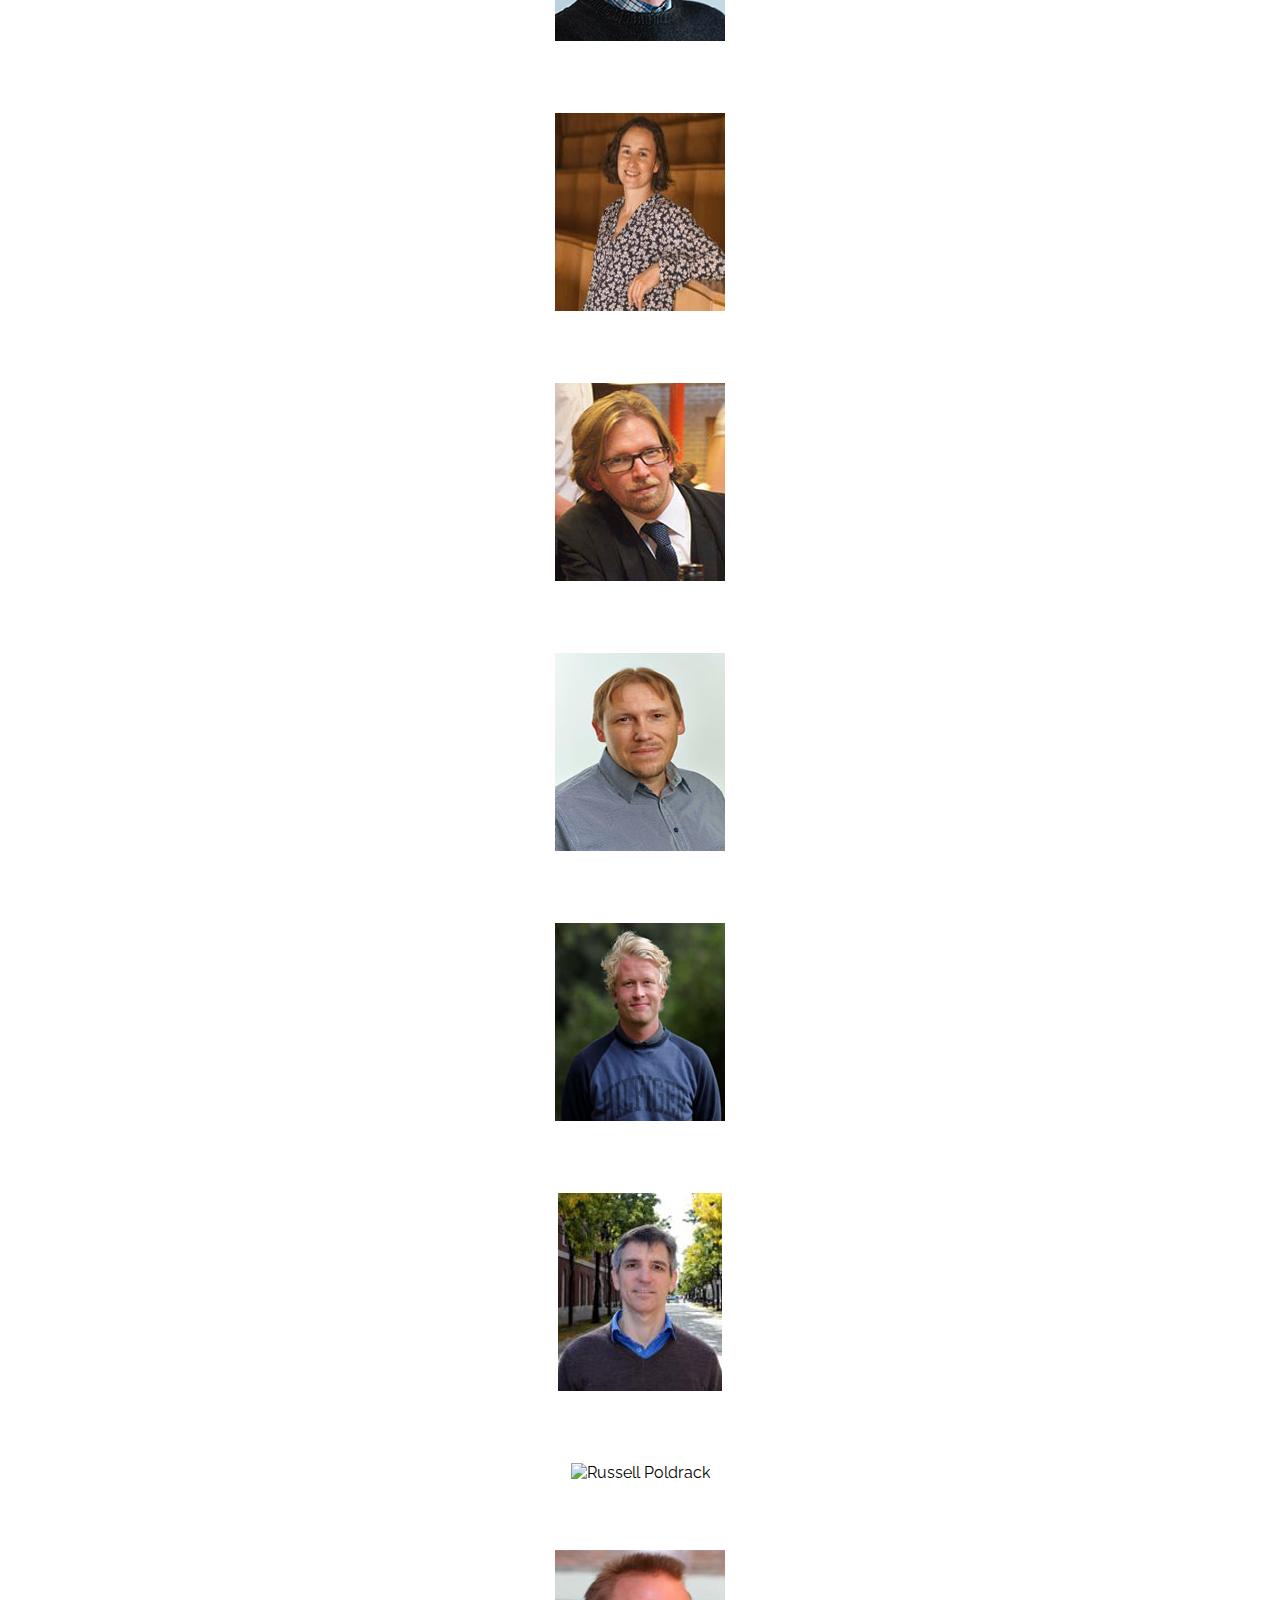
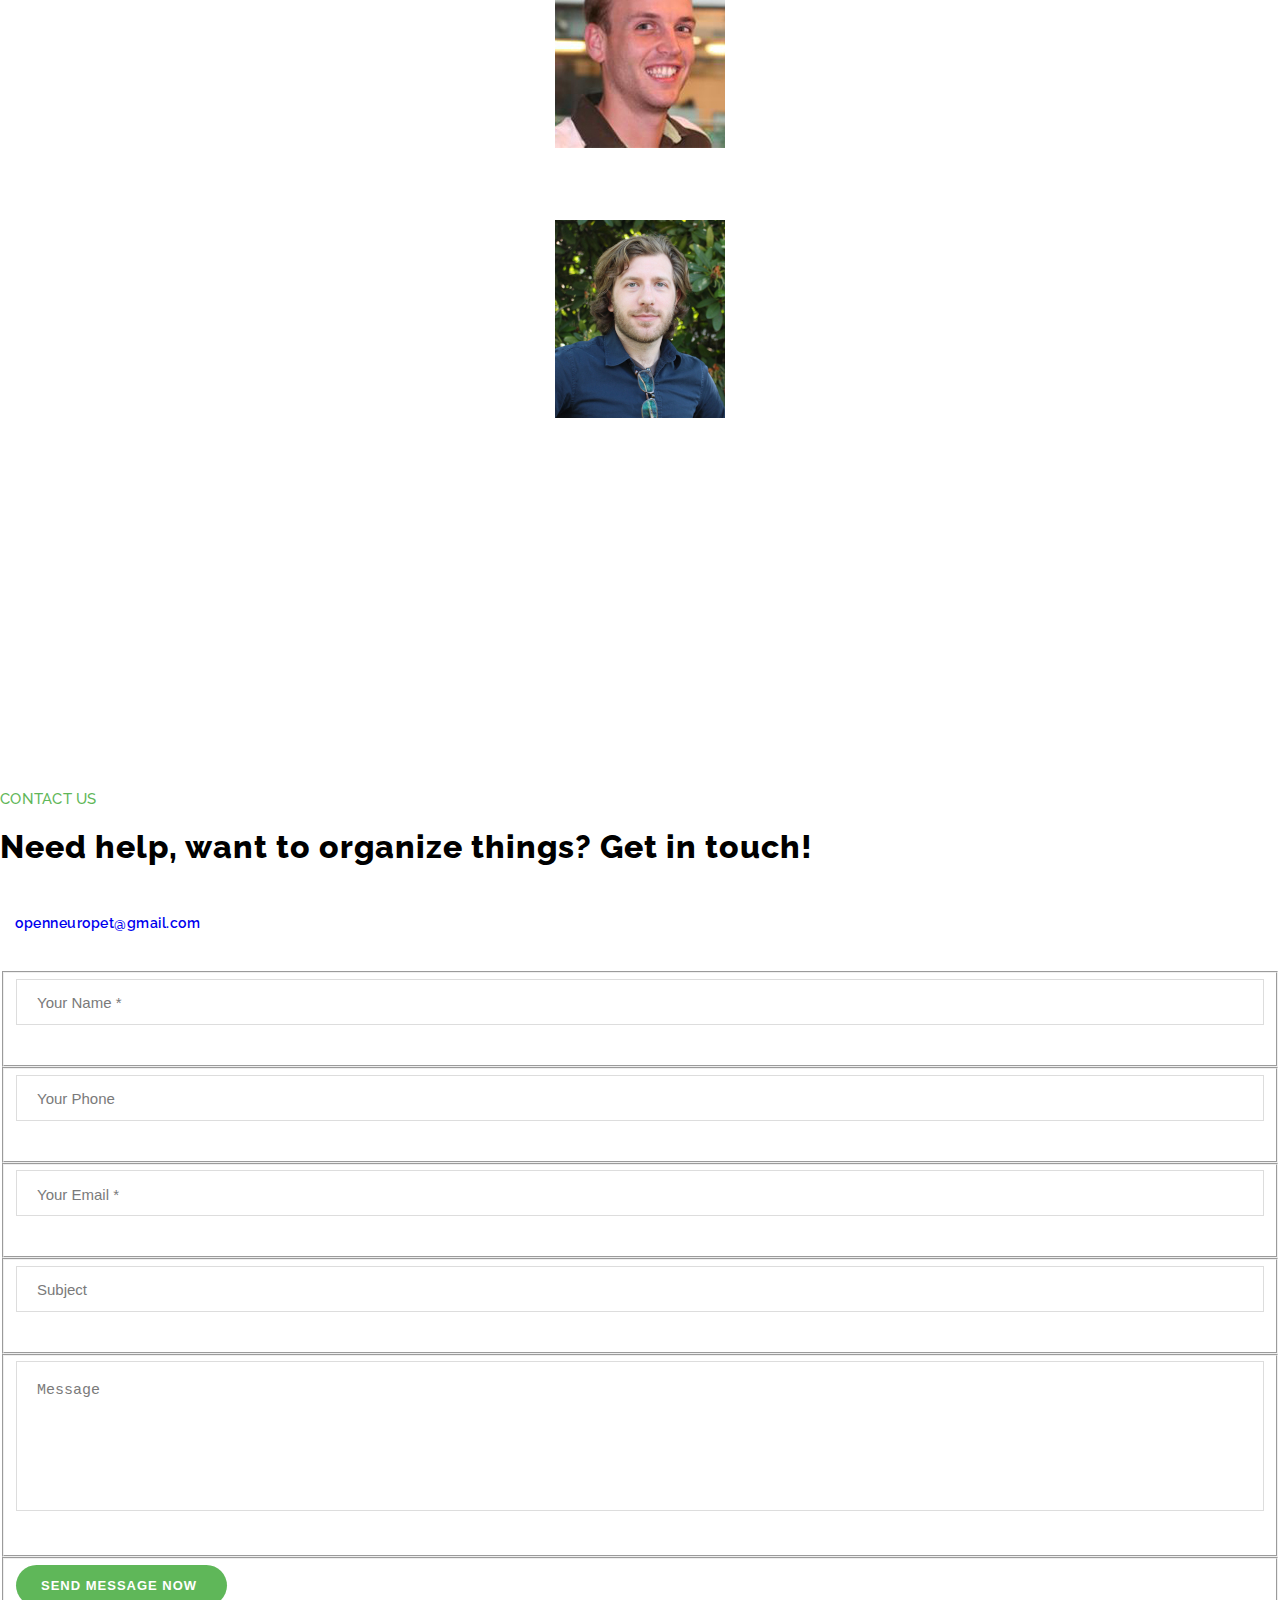
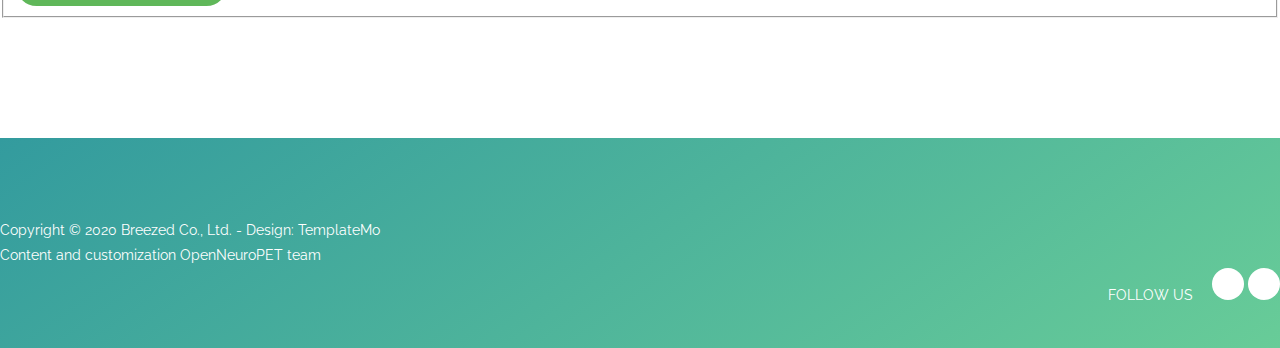
==== commit 970cf64d: "update activities and add grant #'s to main page" ====
--- a/index.html
+++ b/index.html
@@ -193,7 +193,8 @@
                         objective is to develop tools for automated QC and template building.</br></br>
                         
                         OpenNeuroPET is a collaboration between Stanford University, NIH, MGH, and the Neurobiology Research Unit (NRU) at 
-                        Copenhagen University Hospital. It is funded through the BRAIN Initiative and the Novo Nordisk Foundation.</p>
+                        Copenhagen University Hospital.</p><br>
+                        <p>It is funded through the BRAIN Initiative grant # 1R24MH120004-01A1 and the Novo Nordisk Foundation grant # NN20OC0063277.</p>
                         <li></br>
                           <img src="assets/images/NIH-Logo.jpg" alt="NIH">
                           <img src="assets/images/novo-nordisk-logo.jpg" alt="nono-nordisk">
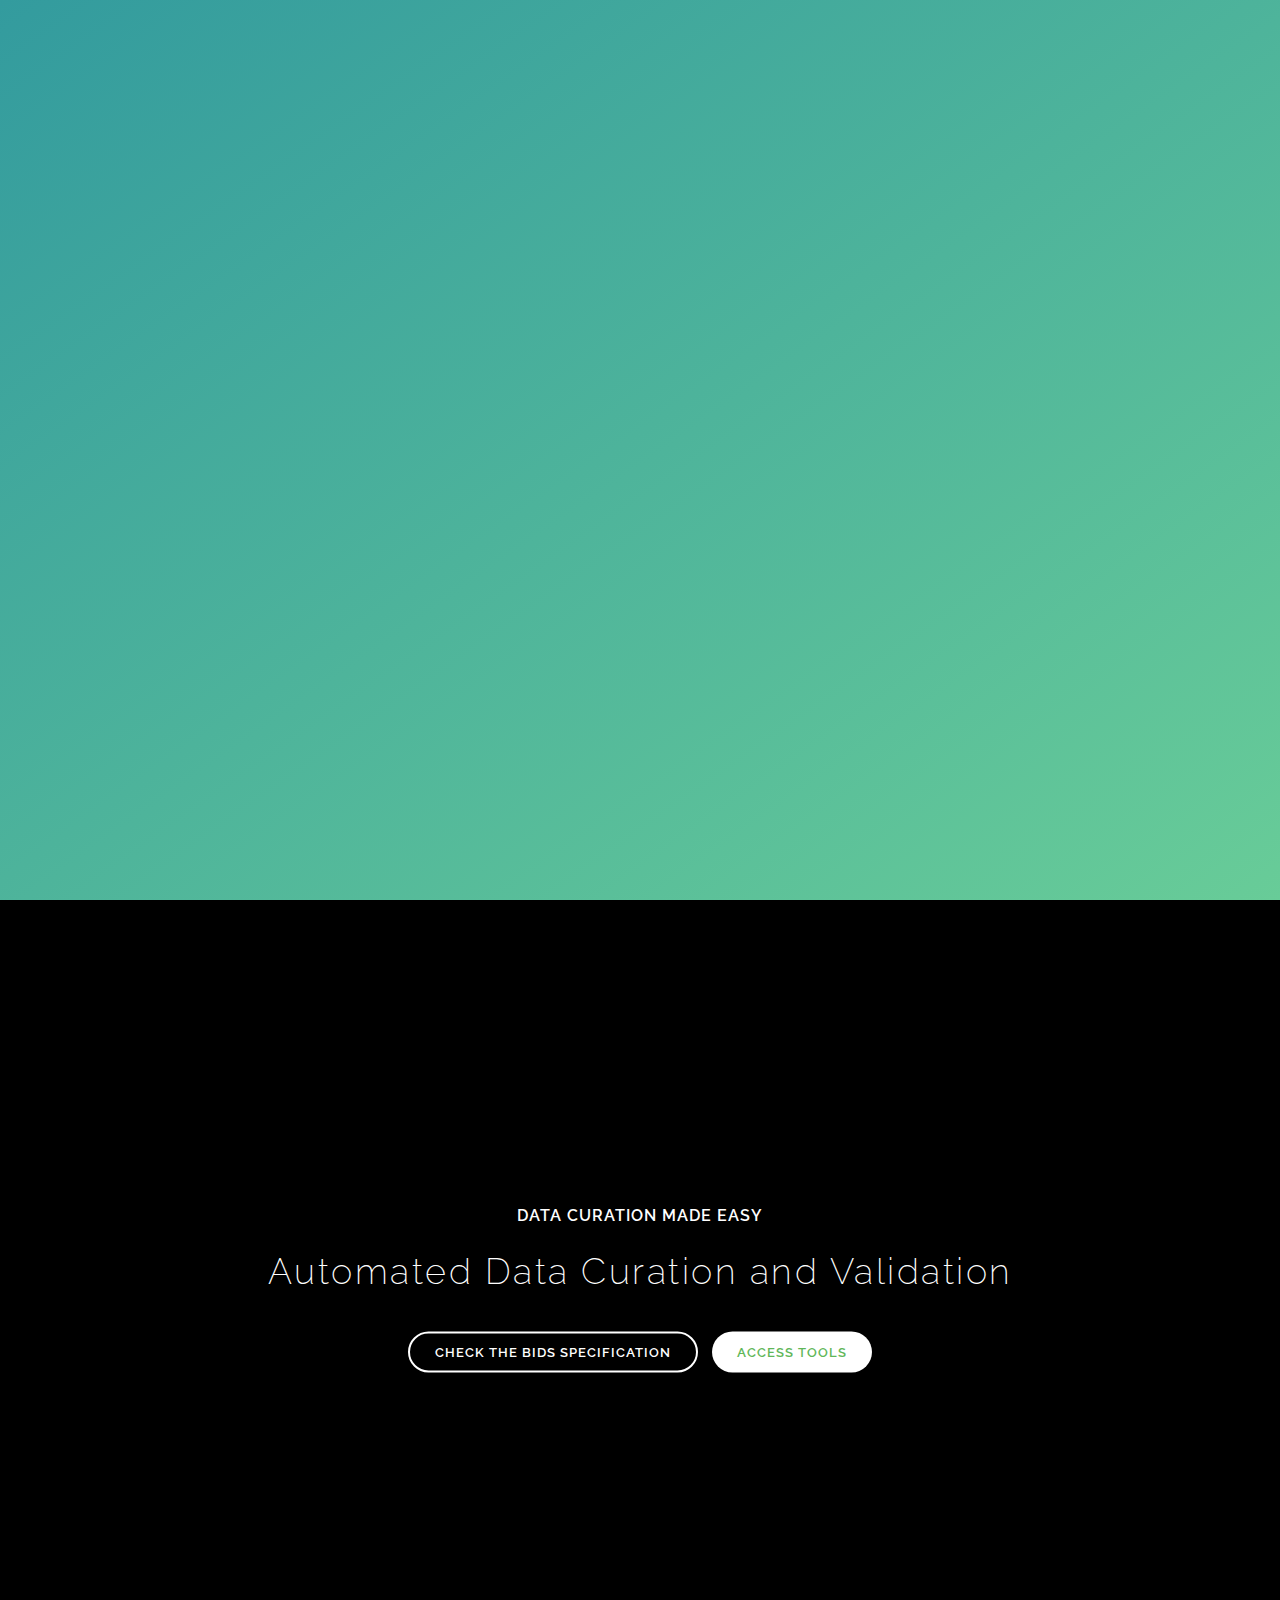
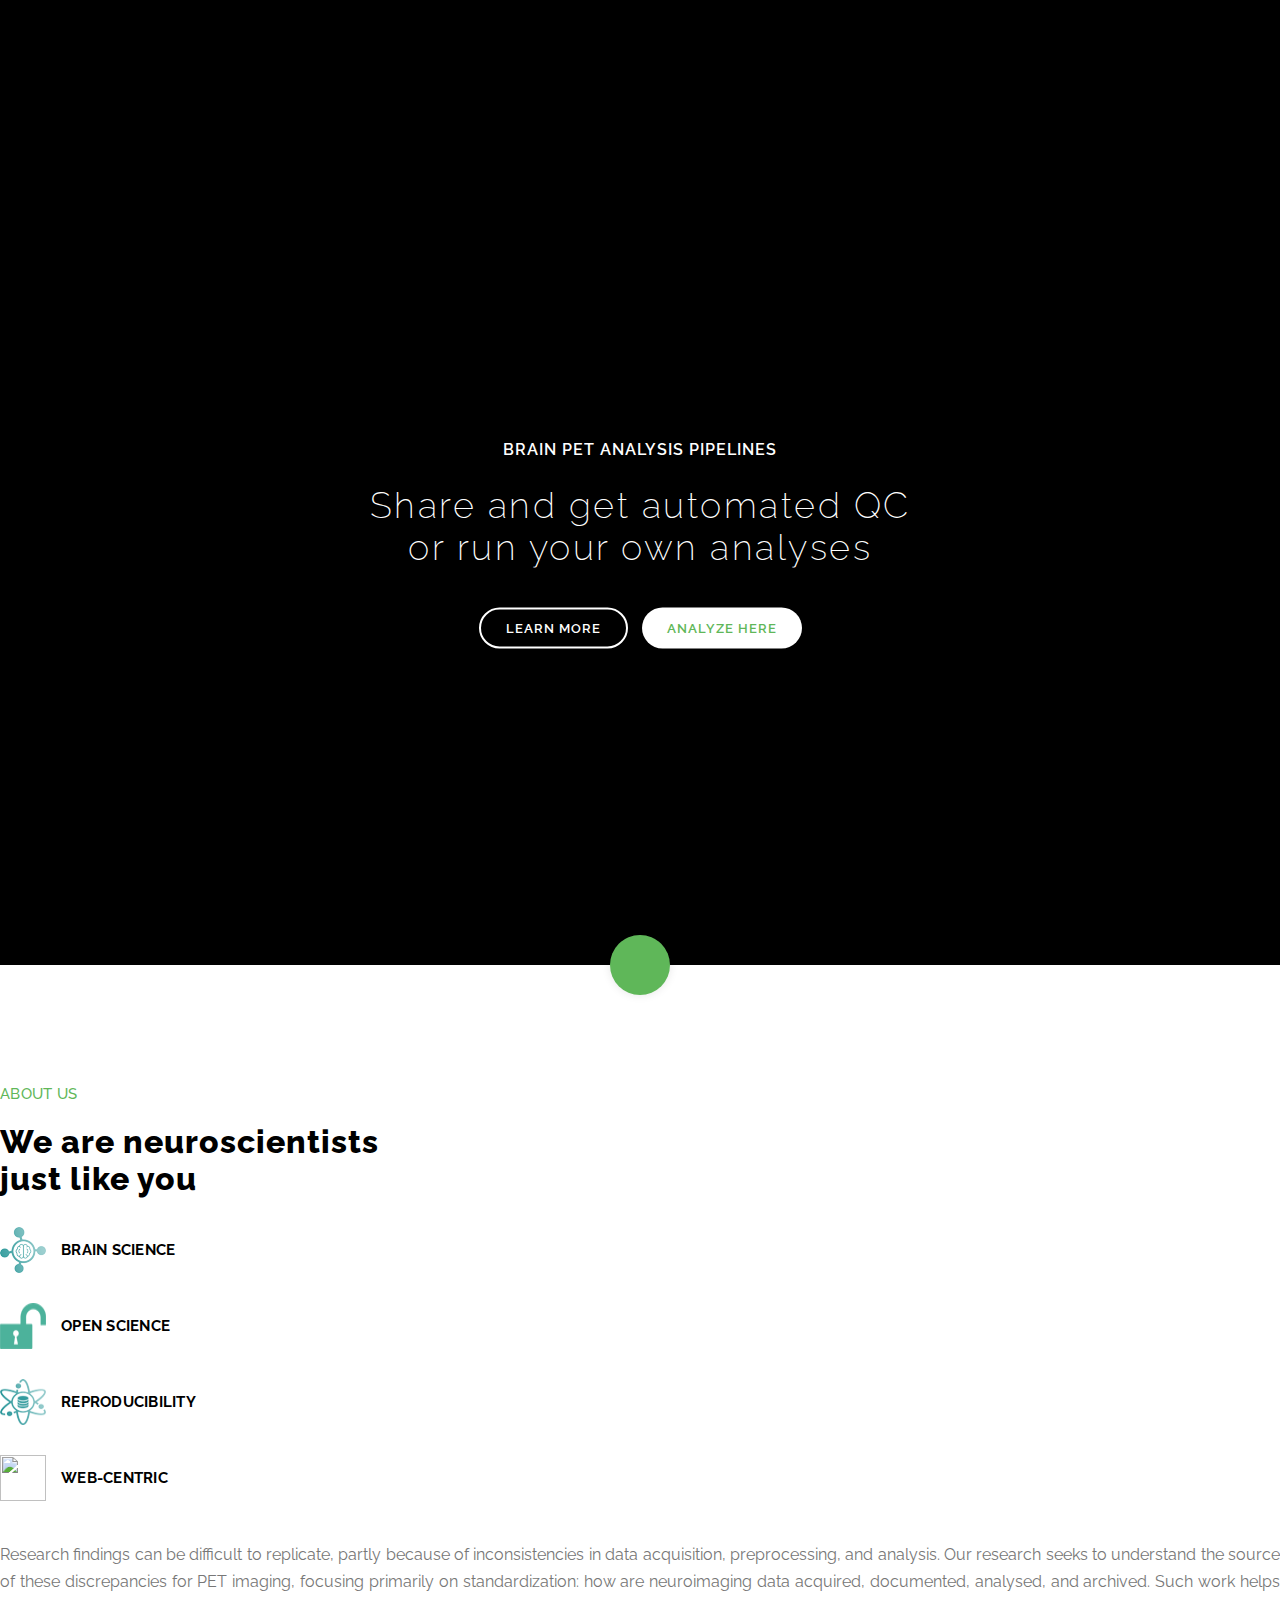
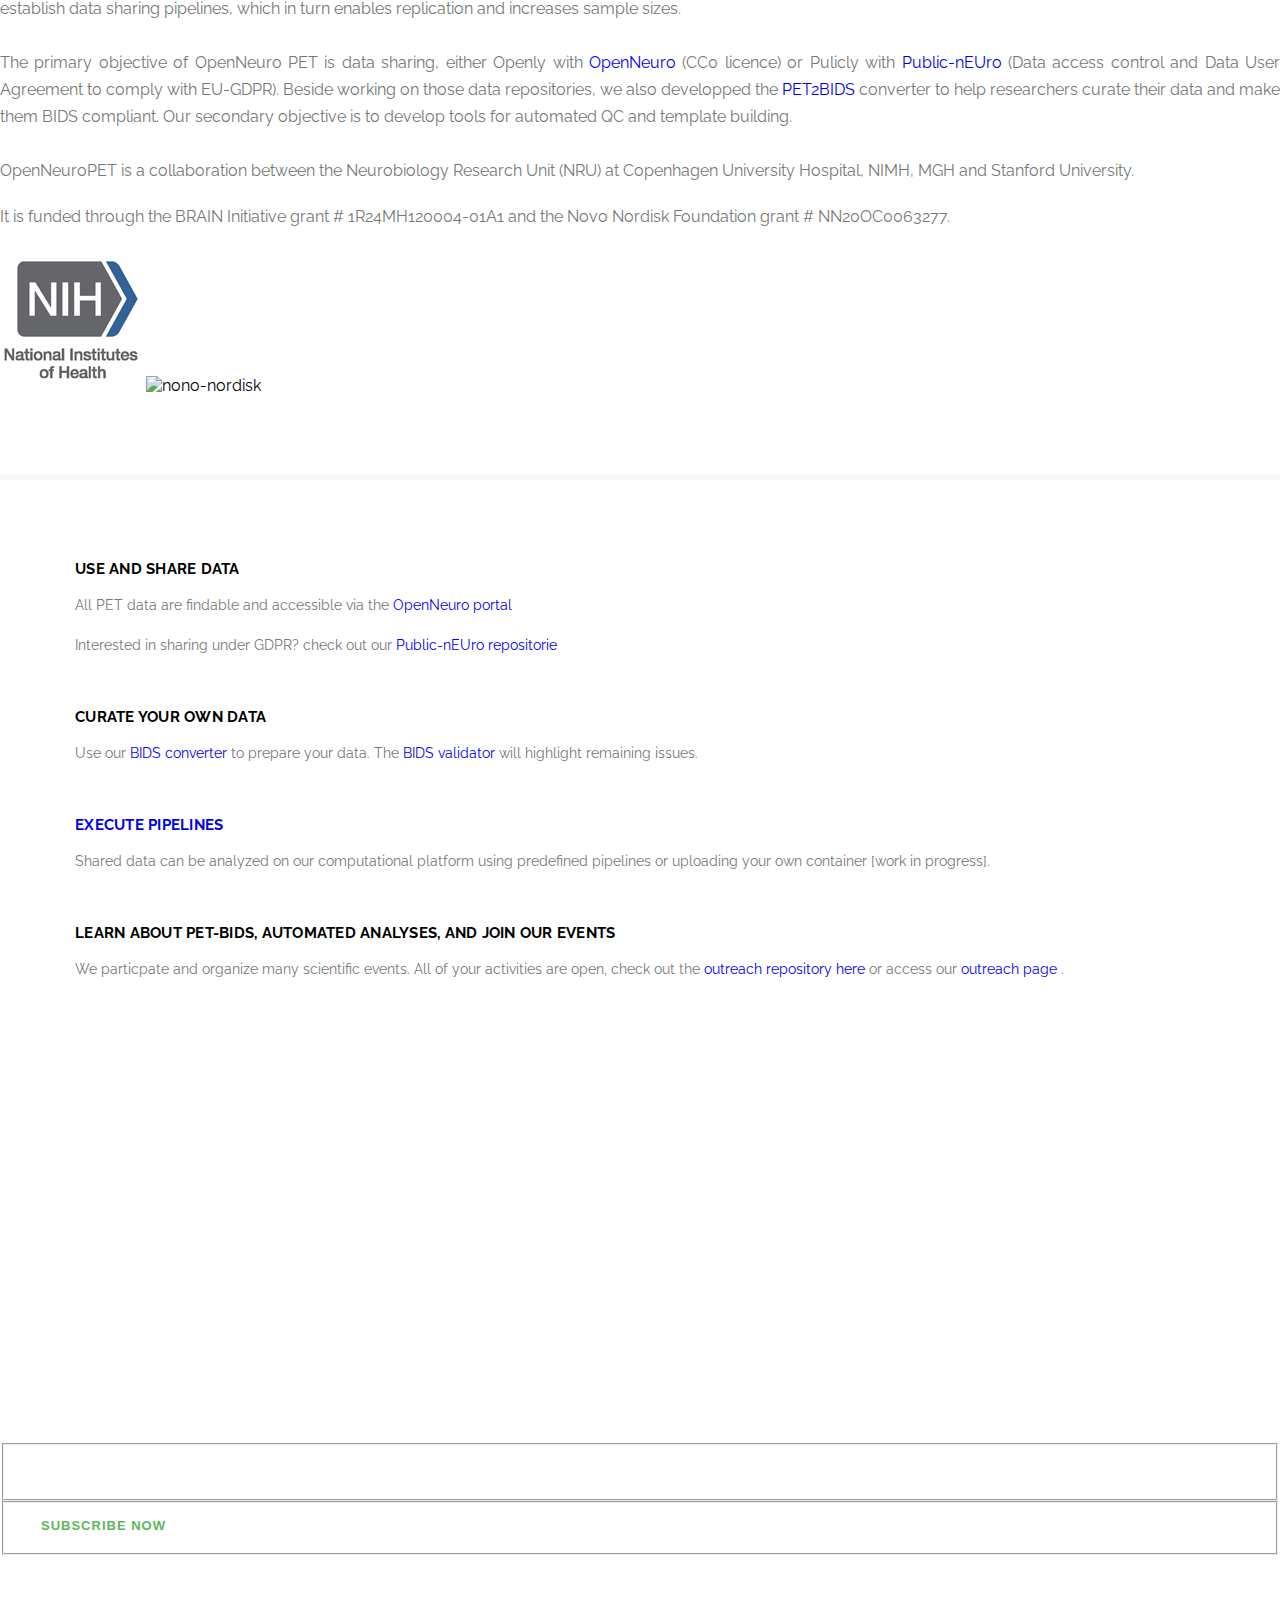
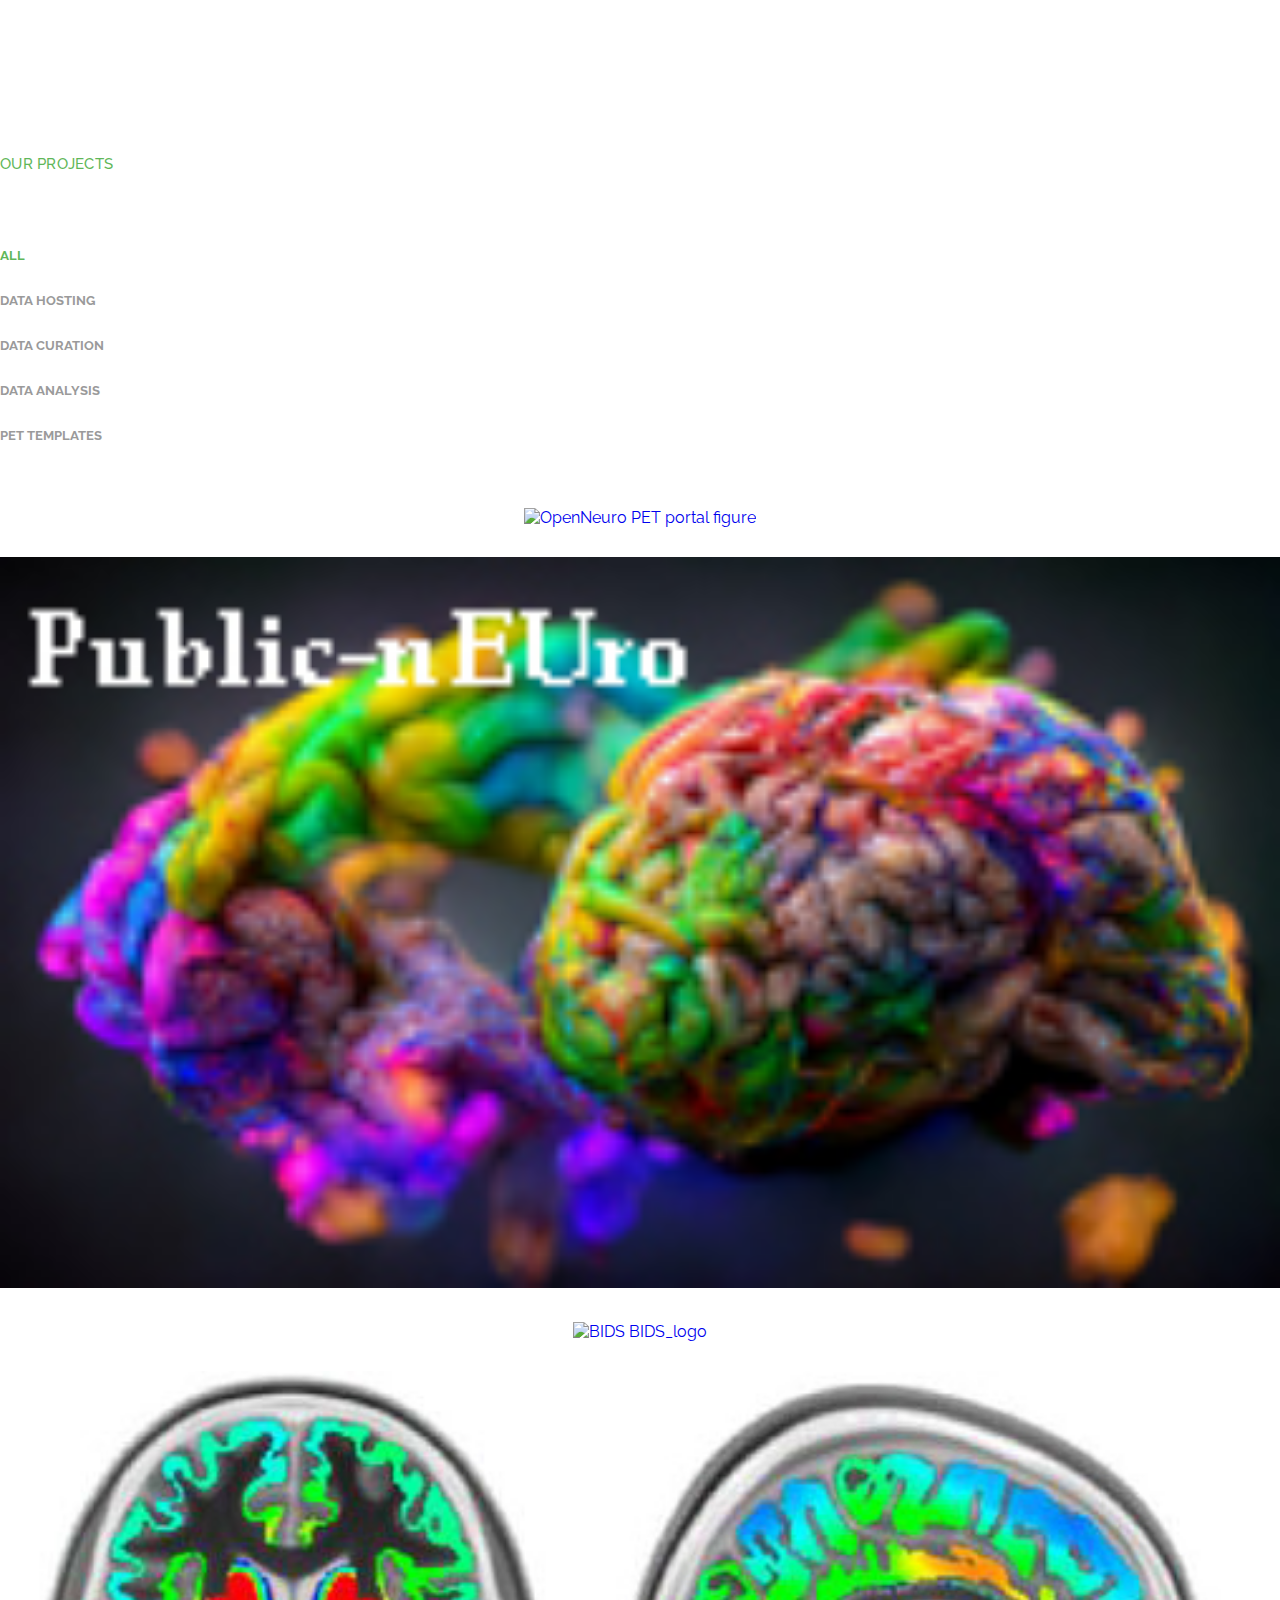
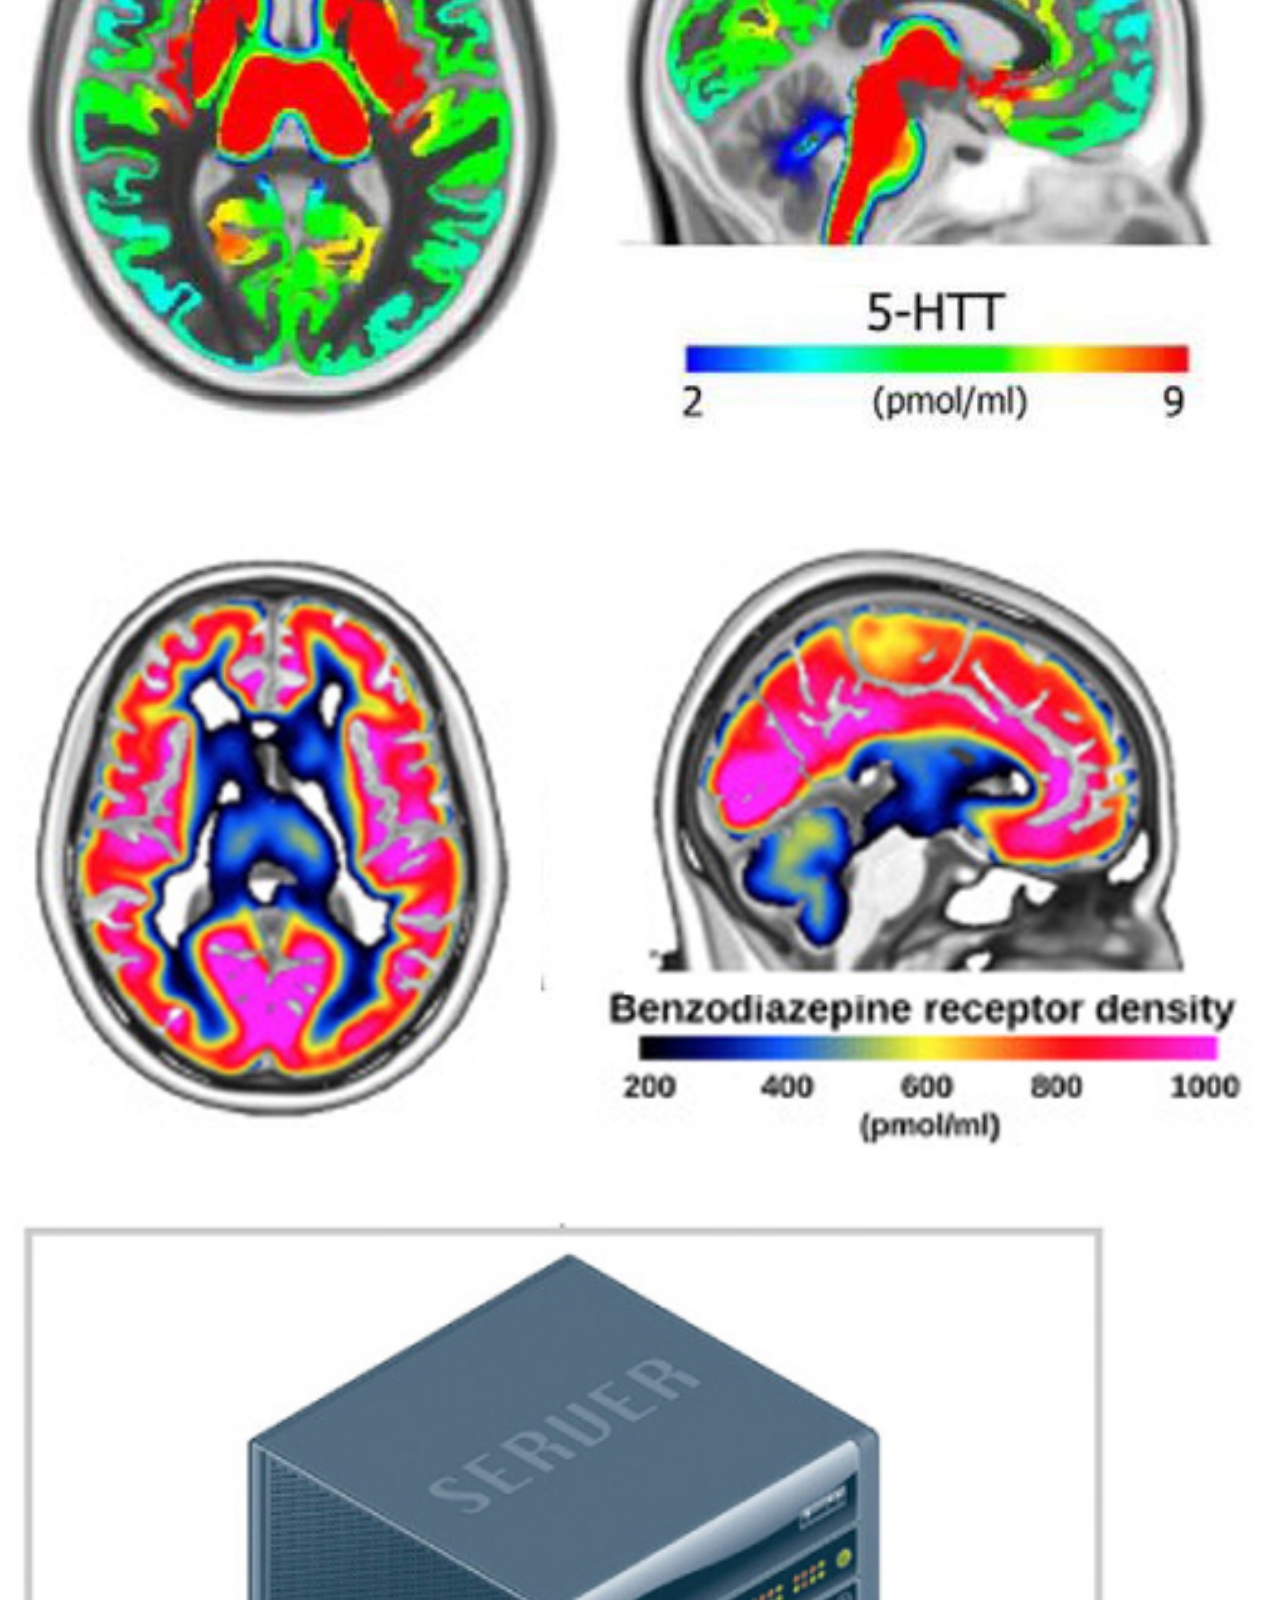
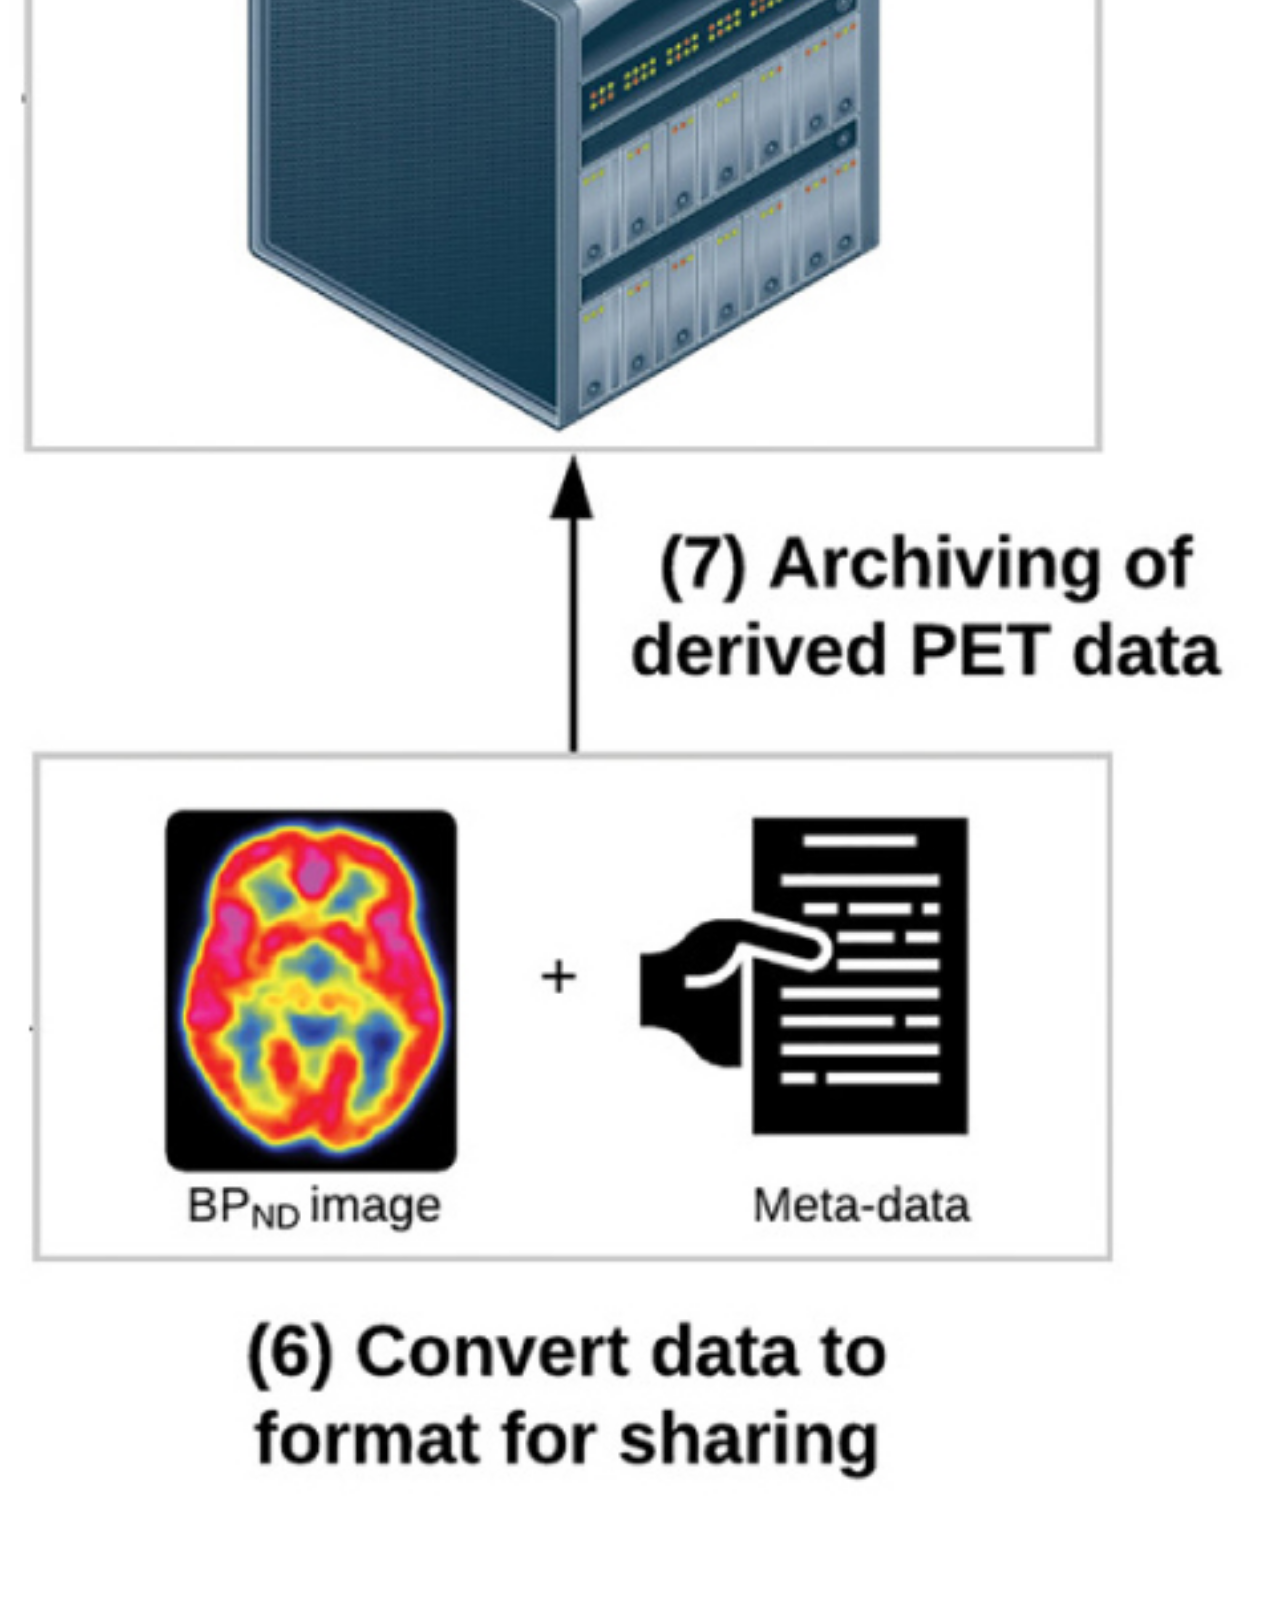
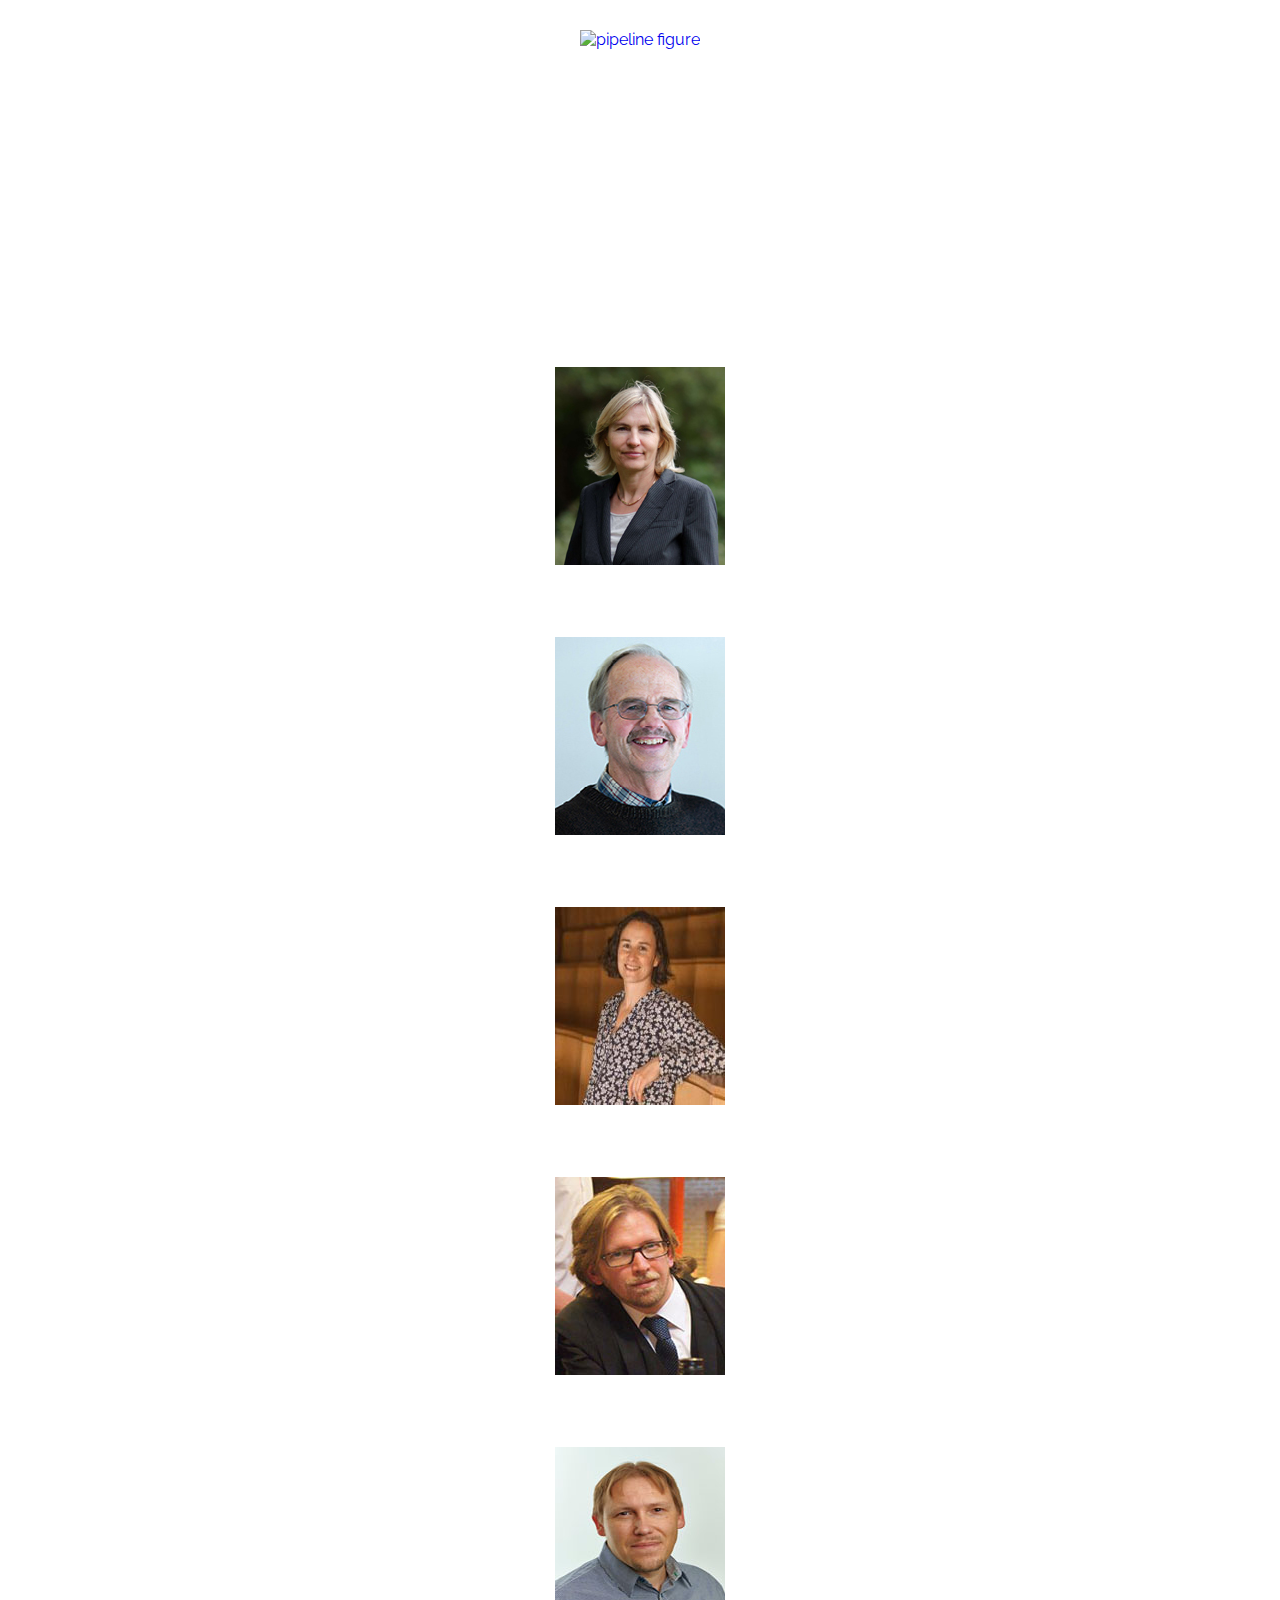
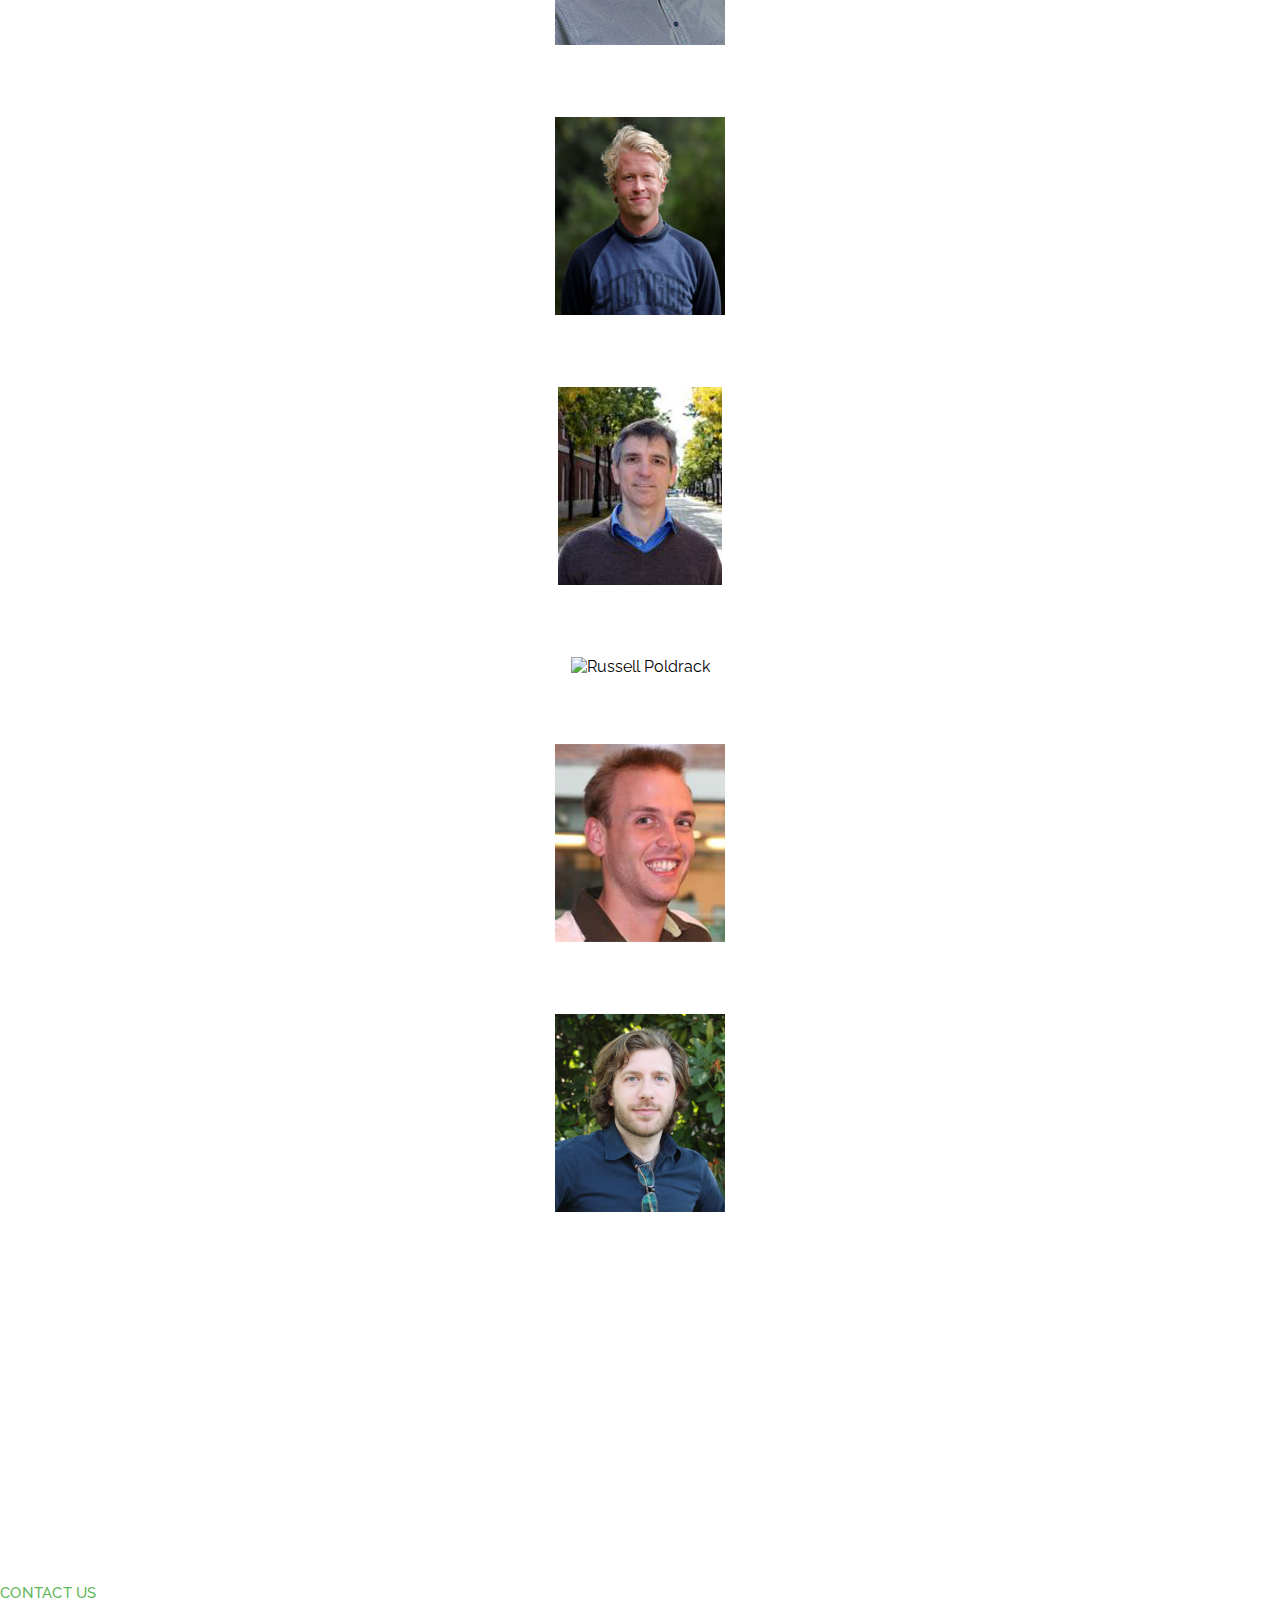
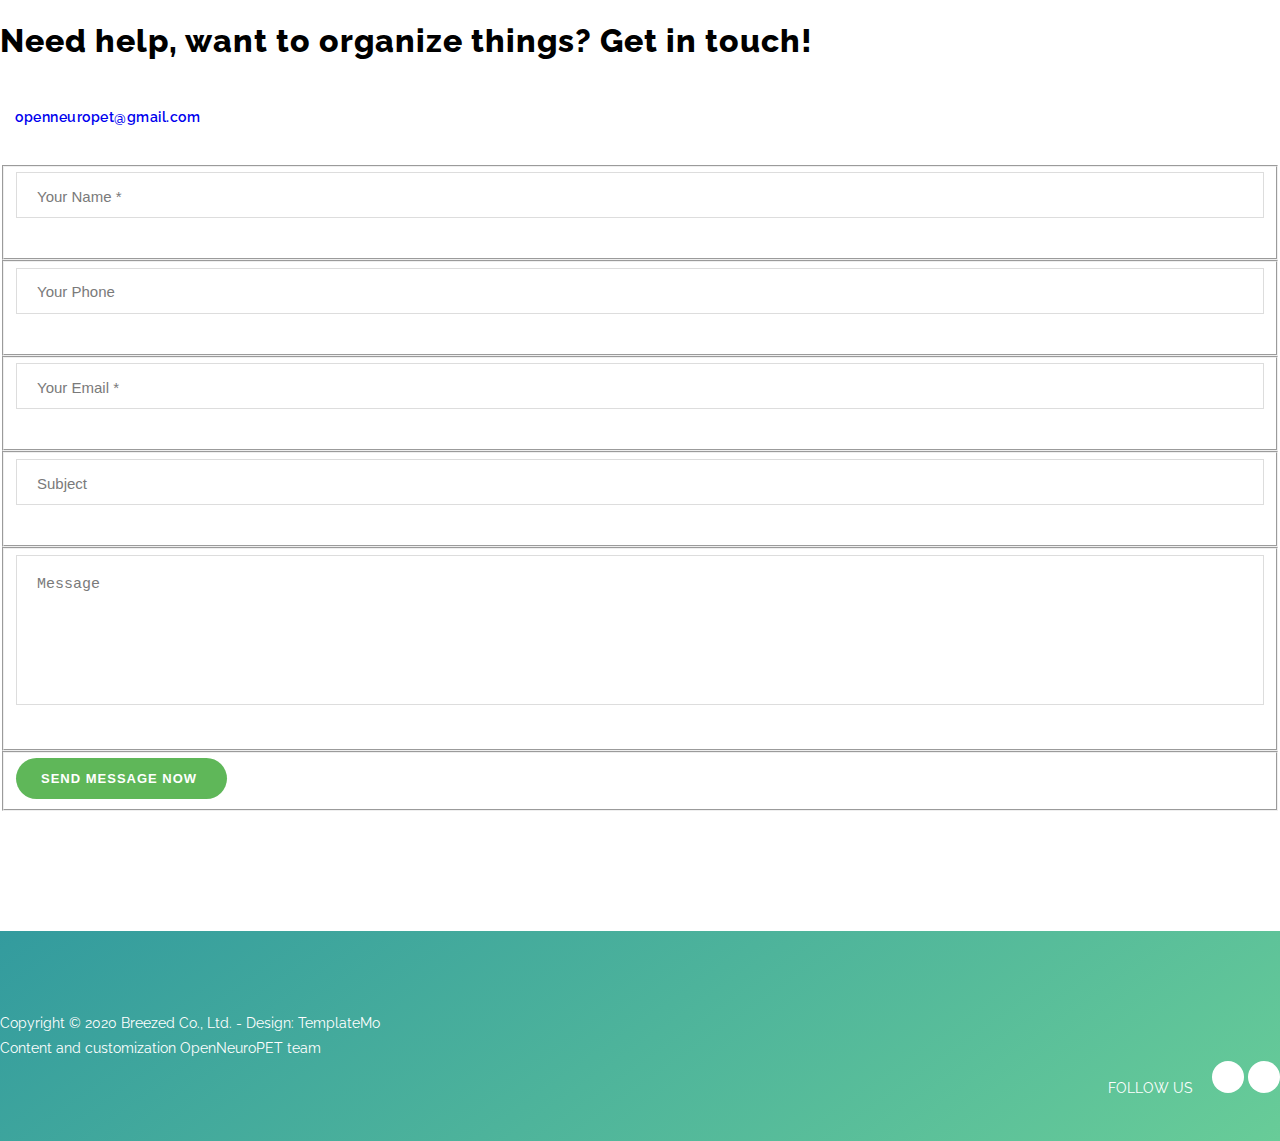
==== commit cbdce865: "text and mage updates" ====
--- a/index.html
+++ b/index.html
@@ -188,12 +188,10 @@
                         and archived. Such work helps establish data sharing pipelines, which in turn enables replication and 
                         increases sample sizes.</br></br>
                         
-                        The primary objective of OpenNeuro PET is built around OpenNeuro and BIDS for open (CC0) or secure (DUA-GDPR) 
-                        data sharing with a united front-end (OpenNeuro) and user-friendly tools for PET-BIDS data curation. Our secondary
-                        objective is to develop tools for automated QC and template building.</br></br>
+                        The primary objective of OpenNeuro PET is data sharing, either Openly with <a href="https://https://openneuro.org/search/modality/pet/" target="_blank"> OpenNeuro</a> (CC0 licence) or Pulicly with <a href="https://public-neuro.github.io/" target="_blank"> Public-nEUro</a> (Data access control and Data User Agreement to comply with EU-GDPR). Beside working on those data repositories, we also developped the <a href="https://github.com/openneuropet/PET2BIDS" target="_blank"> PET2BIDS</a> converter to help researchers curate their data and make them BIDS compliant. Our secondary objective is to develop tools for automated QC and template building.</br></br>
                         
-                        OpenNeuroPET is a collaboration between Stanford University, NIH, MGH, and the Neurobiology Research Unit (NRU) at 
-                        Copenhagen University Hospital.</p><br>
+                        OpenNeuroPET is a collaboration between the Neurobiology Research Unit (NRU) at 
+                        Copenhagen University Hospital, NIMH, MGH and Stanford University.</p><br>
                         <p>It is funded through the BRAIN Initiative grant # 1R24MH120004-01A1 and the Novo Nordisk Foundation grant # NN20OC0063277.</p>
                         <li></br>
                           <img src="assets/images/NIH-Logo.jpg" alt="NIH">
@@ -216,8 +214,9 @@
                             <img src="assets/images/features-icon-1.png" alt="">
                         </div>
                         <div class="features-content">
-                            <h4>Start Using Data</h4>
-                            <p>All PET data are findable and accessible via the <a href="https://openneuro.org/" target="_blank"> OpenNeuro portal</a></p>
+                            <h4>Use and Share Data</h4>
+                            <p>All PET data are findable and accessible via the <a href="https://https://openneuro.org/search/modality/pet/" target="_blank"> OpenNeuro portal</a></p>
+                            <p>Interested in sharing under GDPR? check out our <a href="https://public-neuro.github.io/" target="_blank"> Public-nEUro repositorie</a></p>
                         </div>
                     </div>
                 </div>
@@ -228,7 +227,7 @@
                         </div>
                         <div class="features-content">
                             <h4>Curate your own data</h4>
-                            <p>Use our <a href="https://github.com/openneuropet/BIDS-converter" target="_blank">
+                            <p>Use our <a href="https://github.com/openneuropet/PET2BIDS" target="_blank">
                               BIDS converter</a> to prepare your data. The <a href = "https://bids-standard.github.io/bids-validator/"
                               target="_blank"> BIDS validator </a> will highlight remaining issues.</p>
                         </div>
@@ -324,46 +323,50 @@
             <div class="col-lg-9">
                 <div class="filters-content">
                     <div class="row grid">
+                        
                         <div class="col-lg-4 col-md-4 col-sm-6 col-xs-12 all host">
                           <div class="item">
-                            <a href="assets/images/project-Pet-portal.jpg" data-lightbox="image-1" 
-                            data-title="Part of OpenNeuro"><img src="assets/images/project-Pet-portal.jpg" alt="open neuro pet figure"></a>
+                            <a href="https://https://openneuro.org/search/modality/pet/" target="_blank">
+                            <img src="assets/images/project-Pet-portal.jpg" alt="OpenNeuro PET portal figure"></a>                               
+                         </div>                        
+                        </div>
+                        <div class="col-lg-4 col-md-4 col-sm-6 col-xs-12 all host">
+                          <div class="item">
+                            <a href="https://public-neuro.github.io/" target="_blank">
+                            <img src="assets/images/PublicnEUro2.jpg" alt="Public-nEUro figure"></a>
                           </div>
                         </div>
+
                         <div class="col-lg-4 col-md-4 col-sm-6 col-xs-12 all cur">
                           <div class="item">
-                            <a href="assets/images/project-BIDS_logo.jpg" data-lightbox="image-1" 
-                            data-title="Contribute to BIDS standard: https://bids-specification.readthedocs.io/en/stable/">
+                            <a href="https://bids-specification.readthedocs.io/en/stable/04-modality-specific-files/09-positron-emission-tomography.html" target="_blank">
                             <img src="assets/images/project-BIDS_logo.jpg" alt="BIDS BIDS_logo"></a>
-                            <figcaption> <a href="https://bids-specification.readthedocs.io/en/stable/">PET BIDS specification</a> </figcaption>
                           </div>
                         </div>
+                        
                         <div class="col-lg-4 col-md-4 col-sm-6 col-xs-12 all tpl">
                           <div class="item">
-                            <a href="assets/images/project-serotonin-large.jpg" data-lightbox="image-1" 
-                            data-title="Creating templates: https://github.com/openneuropet/templates">
+                            <a href="assets/images/project-serotonin-large.jpg" target="_blank">
                             <img src="assets/images/project-serotonin.jpg" alt="serotonine atlas figure"></a>
                           </div>
                         </div>
                         <div class="col-lg-4 col-md-4 col-sm-6 col-xs-12 all tpl">
                           <div class="item">
-                            <a href="assets/images/project-bzr-large.jpg" data-lightbox="image-1" 
-                            data-title="Creating templates: https://github.com/openneuropet/templates">
+                            <a href="https://github.com/openneuropet/templates" target="_blank"> 
                             <img src="assets/images/project-bzr.jpg" alt="GABA atlas figure"></a>
                           </div>
                         </div>
+                        
                         <div class="col-lg-4 col-md-4 col-sm-6 col-xs-12 all ana">
                           <div class="item">
-                            <a href="assets/images/project-archival-large.jpg" data-lightbox="image-1"
-                            data-title="Publication and archival consensus: https://journals.sagepub.com/doi/10.1177/0271678X20905433">
+                            <a href="https://journals.sagepub.com/doi/10.1177/0271678X20905433" target="_blank"> 
                             <img src="assets/images/project-archival.jpg" alt="archival figure"></a>
-                            <figcaption> <a href="https://journals.sagepub.com/doi/10.1177/0271678X20905433">Consensus paper</a> </figcaption>
                           </div>
                         </div>
                         <div class="col-lg-4 col-md-4 col-sm-6 col-xs-12 all ana">
                           <div class="item">
-                            <a href="assets/images/project-analysis.jpg" data-lightbox="image-1"
-                            data-title="Developping pipelines"><img src="assets/images/project-analysis.jpg" alt="pipeline figure"></a>
+                            <a href="https://github.com/openneuropet/PET_pipelines" target="_blank"> 
+                            <img src="assets/images/project-analysis.jpg" alt="pipeline figure"></a>
                           </div>
                         </div>
                 </div>
